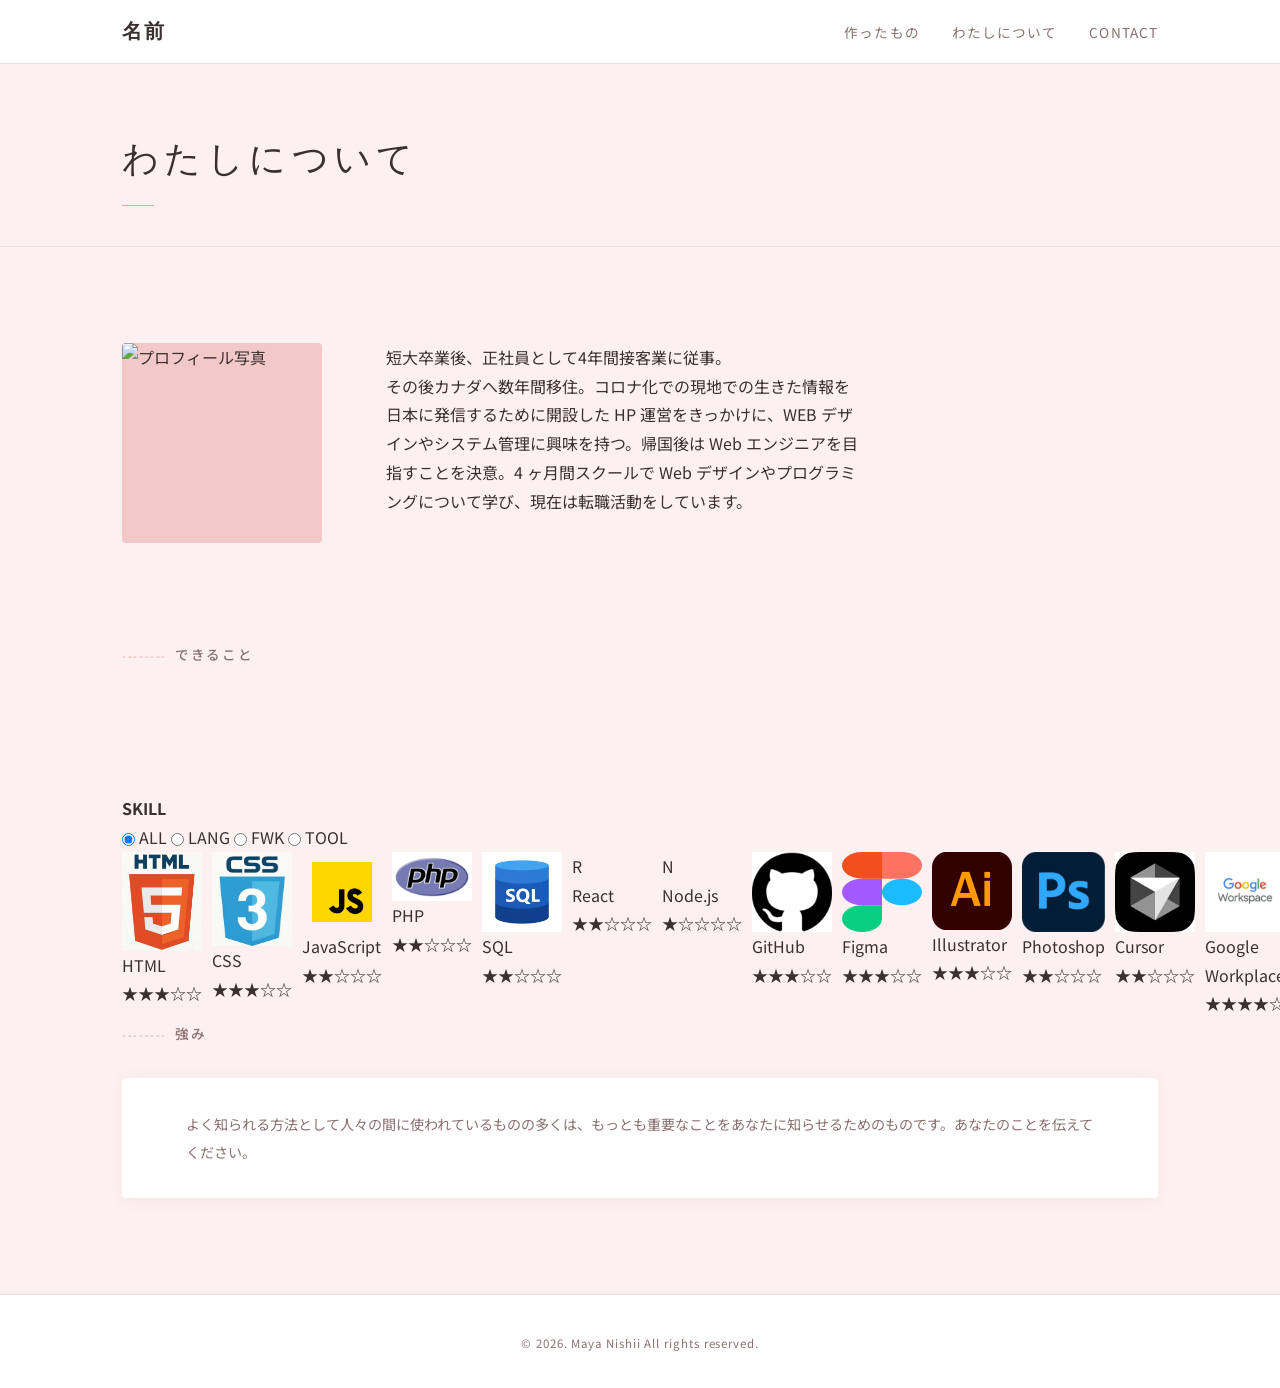
==== about.html @ 7000f5f6 "fix" ====
<!DOCTYPE html>
<html lang="ja">

<head>
  <meta charset="UTF-8" />
  <meta name="viewport" content="width=device-width, initial-scale=1.0" />
  <meta name="description" content="Maya Nishiiについて">
  <link rel="icon" href="images/favicon.ico">
  <title>Portfolio</title>
  <link rel="stylesheet" href="css/reset.css">
  <link rel="stylesheet" href="css/style.css" />
  <link rel="preconnect" href="https://fonts.googleapis.com" />
  <link rel="preconnect" href="https://fonts.gstatic.com" crossorigin />
  <link
    href="https://fonts.googleapis.com/css2?family=Cormorant+Garamond:wght@300;400;600&family=Noto+Sans+JP:wght@300;400;500&display=swap"
    rel="stylesheet" />
</head>

<body>

  <!-- ========================================
       HEADER / NAVIGATION
  ======================================== -->
  <header class="site_header">
    <div class="header_inner">
      <h2 class="site_name"><a href="index.html">名前</a></h2>
      <nav class="global_nav" aria-label="グローバルナビゲーション">
        <ul class="nav_list">
          <li class="nav_item"><a class="nav_link" href="works.html">作ったもの</a></li>
          <li class="nav_item"><a class="nav_link" href="about.html">わたしについて</a></li>
          <li class="nav_item"><a class="nav_link" href="#contact">CONTACT</a></li>
        </ul>
      </nav>
    </div>
  </header>

  <main>

    <!-- ========================================
         ページヘッダー
    ======================================== -->
    <div class="page_hero">
      <div class="section_inner">
        <h1 class="page_hero_heading">わたしについて</h1>
      </div>
    </div>

    <!-- ========================================
         ABOUT SECTION
    ======================================== -->
    <section class="about_section" aria-label="プロフィール">
      <div class="section_inner">

        <!-- プロフィール -->
        <div class="about_profile">
          <figure class="about_figure">
            <img class="about_image" src="images/profile.jpg" alt="プロフィール写真" />
          </figure>
          <div class="about_profile_text">
            <p class="about_description">
            <p>
              短大卒業後、正社員として4年間接客業に従事。<br>
              その後カナダへ数年間移住。コロナ化での現地での生きた情報を<br>
              日本に発信するために開設した HP 運営をきっかけに、WEB デザ<br>
              インやシステム管理に興味を持つ。帰国後は Web エンジニアを目<br>
              指すことを決意。4 ヶ月間スクールで Web デザインやプログラミ<br>
              ングについて学び、現在は転職活動をしています。
            </p>
            </p>
          </div>
        </div>

        <!-- できること -->
        <div class="about_skills" aria-labelledby="skills_heading">
          <h2 class="about_sub_heading" id="skills_heading">できること</h2>
        </div>

        <section class="skills" aria-label="Skills">
          <h2 class="skills__title">SKILL</h2>

          <div class="skills-tabs">
            <input class="skills-tabs__radio" type="radio" name="skills-tab" id="skills-all" checked>
            <label class="skills-tabs__tab" for="skills-all">ALL</label>

            <input class="skills-tabs__radio" type="radio" name="skills-tab" id="skills-lang">
            <label class="skills-tabs__tab" for="skills-lang">LANG</label>

            <input class="skills-tabs__radio" type="radio" name="skills-tab" id="skills-fwk">
            <label class="skills-tabs__tab" for="skills-fwk">FWK</label>

            <input class="skills-tabs__radio" type="radio" name="skills-tab" id="skills-tool">
            <label class="skills-tabs__tab" for="skills-tool">TOOL</label>

            <div class="skills-tabs__panels">
              <div class="skills-panel skills-panel--all">
                <div class="skills-grid">
                  <article class="skill-card" data-level="3" data-cat="lang">
                    <div class="skill-card__icon"><img src="images/html-icon.svg" alt="HTML"></div>
                    <div class="skill-card__name">HTML</div>
                    <div class="skill-card__stars" aria-label="3 out of 5">★★★☆☆</div>
                  </article>

                  <article class="skill-card" data-level="3" data-cat="lang">
                    <div class="skill-card__icon"><img src="images/css3%201.svg" alt="CSS"></div>
                    <div class="skill-card__name">CSS</div>
                    <div class="skill-card__stars" aria-label="3 out of 5">★★★☆☆</div>
                  </article>
                  <article class="skill-card" data-level="2" data-cat="lang">
                    <div class="skill-card__icon"><img src="images/javascript-icon%201.svg" alt="JavaScript"></div>
                    <div class="skill-card__name">JavaScript</div>
                    <div class="skill-card__stars" aria-label="2 out of 5">★★☆☆☆</div>
                  </article>

                  <article class="skill-card" data-level="2" data-cat="lang">
                    <div class="skill-card__icon"><img src="images/php-icon%201.svg" alt="PHP"></div>
                    <div class="skill-card__name">PHP</div>
                    <div class="skill-card__stars" aria-label="2 out of 5">★★☆☆☆</div>
                  </article>
                  <article class="skill-card" data-level="2" data-cat="lang">
                    <div class="skill-card__icon"><img src="images/sql-icon%201.svg" alt="SQL"></div>
                    <div class="skill-card__name">SQL</div>
                    <div class="skill-card__stars" aria-label="2 out of 5">★★☆☆☆</div>
                  </article>

                  <article class="skill-card" data-level="2" data-cat="fwk">
                    <div class="skill-card__icon" aria-hidden="true">R</div>
                    <div class="skill-card__name">React</div>
                    <div class="skill-card__stars" aria-label="2 out of 5">★★☆☆☆</div>
                  </article>
                  <article class="skill-card" data-level="1" data-cat="fwk">
                    <div class="skill-card__icon" aria-hidden="true">N</div>
                    <div class="skill-card__name">Node.js</div>
                    <div class="skill-card__stars" aria-label="1 out of 5">★☆☆☆☆</div>
                  </article>

                  <article class="skill-card" data-level="3" data-cat="tool">
                    <div class="skill-card__icon"><img src="images/github-icon%201.svg" alt="Git / GitHub"></div>
                    <div class="skill-card__name">GitHub</div>
                    <div class="skill-card__stars" aria-label="3 out of 5">★★★☆☆</div>
                  </article>
                  <article class="skill-card" data-level="3" data-cat="tool">
                    <div class="skill-card__icon"><img src="images/Figma-logo%201.svg" alt="Figma"></div>
                    <div class="skill-card__name">Figma</div>
                    <div class="skill-card__stars" aria-label="3 out of 5">★★★☆☆</div>
                  </article>
                  <article class="skill-card" data-level="3" data-cat="tool">
                    <div class="skill-card__icon"><img src="images/illustrator-icon%201.svg" alt="Illustrator"></div>
                    <div class="skill-card__name">Illustrator</div>
                    <div class="skill-card__stars" aria-label="3 out of 5">★★★☆☆</div>
                  </article>
                  <article class="skill-card" data-level="2" data-cat="tool">
                    <div class="skill-card__icon"><img src="images/photoshop-icon%201.svg" alt="Photoshop"></div>
                    <div class="skill-card__name">Photoshop</div>
                    <div class="skill-card__stars" aria-label="2 out of 5">★★☆☆☆</div>
                  </article>
                  <article class="skill-card" data-level="2" data-cat="tool">
                    <div class="skill-card__icon"><img src="images/cursor-icon%201.svg" alt="Cursor"></div>
                    <div class="skill-card__name">Cursor</div>
                    <div class="skill-card__stars" aria-label="2 out of 5">★★☆☆☆</div>
                  </article>
                  <article class="skill-card" data-level="2" data-cat="tool">
                    <div class="skill-card__icon"><img src="images/googleoffice-icon%201.svg" alt="Google Workplace">
                    </div>
                    <div class="skill-card__name">Google Workplace</div>
                    <div class="skill-card__stars" aria-label="2 out of 5">★★★★☆</div>
                  </article>
                  <article class="skill-card" data-level="2" data-cat="tool">
                    <div class="skill-card__icon"><img src="images/wps-icon%201.svg" alt="WPS"></div>
                    <div class="skill-card__name">WPS</div>
                    <div class="skill-card__stars" aria-label="2 out of 5">★★★★☆</div>
                  </article>
                </div>
              </div>
            </div>
          </div>
        </section>

        <!-- 強み -->
        <div class="about_strength" aria-labelledby="strength_heading">
          <h2 class="about_sub_heading" id="strength_heading">強み</h2>
          <div class="strength_card">
            <p class="strength_text">よく知られる方法として人々の間に使われているものの多くは、もっとも重要なことをあなたに知らせるためのものです。あなたのことを伝えてください。</p>
          </div>
        </div>

      </div>
    </section>

  </main>

  <!-- ========================================
       FOOTER
  ======================================== -->
  <footer class="site_footer">
    <div class="footer_inner">
      <small class="footer_copy">&copy; 2026. Maya Nishii All rights reserved.</small>
    </div>
  </footer>

  <script src="script.js"></script>
</body>

</html>
---- css/style.css ----
/* ============================================================
   CSS カスタムプロパティ（変数）
   ============================================================ */
:root {
  /* カラー */
  --color_primary: #e8a4a4;
  /* メインピンク */
  --color_primary_light: #f2c8c8;
  /* 薄ピンク */
  --color_primary_pale: #fdf0f0;
  /* 極薄ピンク（背景） */
  --color_text: #3a3030;
  /* メインテキスト */
  --color_text_sub: #8a7070;
  /* サブテキスト */
  --color_bg: #fafafa;
  /* ページ背景 */
  --color_surface: #ffffff;
  /* カード背景 */
  --color_border: #e8dede;
  /* ボーダー */
  --color_heading_line: #c88a8a;
  /* 見出し装飾線 */

  /* タイポグラフィ */
  --font_display: 'Cormorant Garamond', serif;
  --font_body: 'Noto Sans JP', sans-serif;

  /* スペーシング */
  --space_xs: 0.5rem;
  --space_sm: 1rem;
  --space_md: 2rem;
  --space_lg: 4rem;
  --space_xl: 6rem;

  /* レイアウト */
  --container_width: 1100px;
  --header_height: 64px;

  /* トランジション */
  --transition_base: 0.3s ease;
}


/* ============================================================
   リセット & ベーススタイル
   ============================================================ */
*,
*::before,
*::after {
  box-sizing: border-box;
  margin: 0;
  padding: 0;
}

html {
  scroll-behavior: smooth;
  font-size: 16px;
}

body {
  font-family: var(--font_body);
  color: var(--color_text);
  background-color: var(--color_bg);
  line-height: 1.8;
}

img {
  display: block;
  max-width: 100%;
  height: auto;
}

ul,
ol {
  list-style: none;
}

a {
  color: inherit;
  text-decoration: none;
}

figure {
  margin: 0;
}


/* ============================================================
   共通ユーティリティ
   ============================================================ */
.section_inner {
  max-width: var(--container_width);
  margin: 0 auto;
  padding: 0 var(--space_md);
}

.section_header {
  margin-bottom: var(--space_lg);
}

.section_heading {
  display: inline-block;
  font-family: var(--font_display);
  font-size: clamp(1.25rem, 3vw, 1.75rem);
  font-weight: 400;
  letter-spacing: 0.12em;
  color: var(--color_text);
  position: relative;
  padding-bottom: var(--space_xs);
}

.section_heading::before {
  content: '--------';
  display: block;
  font-family: var(--font_body);
  font-size: 0.7rem;
  letter-spacing: 0.05em;
  color: var(--color_primary);
  margin-bottom: 0.25rem;
}

.section_heading::after {
  content: '';
  display: block;
  width: 100%;
  height: 1px;
  background: var(--color_heading_line);
  margin-top: 0.5rem;
}


/* ============================================================
   ヘッダー / ナビゲーション
   ============================================================ */
.site_header {
  position: sticky;
  top: 0;
  z-index: 100;
  background: rgba(255, 255, 255, 0.92);
  backdrop-filter: blur(8px);
  border-bottom: 1px solid var(--color_border);
  height: var(--header_height);
}

.header_inner {
  max-width: var(--container_width);
  margin: 0 auto;
  padding: 0 var(--space_md);
  height: 100%;
  display: flex;
  align-items: center;
  justify-content: space-between;
}

.site_name {
  font-family: var(--font_display);
  font-size: 1.25rem;
  font-weight: 600;
  letter-spacing: 0.08em;
  color: var(--color_text);
}

.global_nav {
  display: flex;
  align-items: center;
}

.nav_list {
  display: flex;
  gap: var(--space_md);
}

.nav_link {
  font-size: 0.85rem;
  letter-spacing: 0.08em;
  color: var(--color_text_sub);
  transition: color var(--transition_base);
  position: relative;
}

.nav_link::after {
  content: '';
  position: absolute;
  bottom: -2px;
  left: 0;
  width: 0;
  height: 1px;
  background: var(--color_primary);
  transition: width var(--transition_base);
}

.nav_link:hover {
  color: var(--color_primary);
}

.nav_link:hover::after {
  width: 100%;
}

/* ハンバーガーボタン（SP用） */
.nav_toggle {
  display: none;
  flex-direction: column;
  gap: 5px;
  background: none;
  border: none;
  cursor: pointer;
  padding: 4px;
}

.nav_toggle_bar {
  display: block;
  width: 24px;
  height: 1.5px;
  background: var(--color_text);
  transition: transform var(--transition_base), opacity var(--transition_base);
}


/* ============================================================
   ヒーローセクション
   ============================================================ */
.hero_section {
  position: relative;
  background: var(--color_primary_pale);
  min-height: 480px;
  display: flex;
  flex-direction: column;
  align-items: center;
  justify-content: center;
  overflow: hidden;
}

.hero_inner {
  position: relative;
  width: 100%;
  max-width: var(--container_width);
  margin: 0 auto;
  padding: 0 var(--space_md);
}

.hero_figure {
  width: 100%;
  height: 480px;
  overflow: hidden;
  border-radius: 2px;
}

.hero_image {
  width: 100%;
  height: 100%;
  object-fit: cover;
  object-position: center;
  background: var(--color_primary_light);
  /* 画像がない場合のプレースホルダー */
  min-height: 100%;
}

.hero_catch {
  position: absolute;
  inset: 0;
  display: flex;
  align-items: center;
  justify-content: center;
  background: linear-gradient(160deg,
      rgba(232, 164, 164, 0.18) 0%,
      rgba(255, 255, 255, 0.06) 100%);
}

.hero_catch_text {
  font-family: var(--font_display);
  font-size: clamp(1.5rem, 5vw, 3rem);
  font-weight: 300;
  letter-spacing: 0.2em;
  color: #fff;
  text-shadow: 0 2px 24px rgba(58, 48, 48, 0.18);
}

.hero_scroll_indicator {
  position: absolute;
  bottom: var(--space_md);
  right: var(--space_md);
}

.scroll_dot {
  display: block;
  width: 10px;
  height: 10px;
  border-radius: 50%;
  background: var(--color_surface);
  box-shadow: 0 0 0 3px rgba(255, 255, 255, 0.4);
  animation: scroll_pulse 2s ease-in-out infinite;
}

@keyframes scroll_pulse {

  0%,
  100% {
    opacity: 1;
    transform: scale(1);
  }

  50% {
    opacity: 0.4;
    transform: scale(0.7);
  }
}


/* ============================================================
   実績（作ったもの）セクション
   ============================================================ */
.works_section {
  padding: var(--space_xl) 0;
  background: var(--color_bg);
}

/* カテゴリ区切り */
.works_category {
  margin-bottom: var(--space_xl);
}

.works_category:last-child {
  margin-bottom: 0;
}

.works_category_heading {
  font-family: var(--font_body);
  font-size: 0.85rem;
  font-weight: 500;
  letter-spacing: 0.12em;
  color: var(--color_text_sub);
  margin-bottom: var(--space_md);
  padding-left: 0.75rem;
  border-left: 2px solid var(--color_primary);
}

/* グリッドレイアウト */
.works_grid {
  display: grid;
  grid-template-columns: repeat(2, 1fr);
  gap: var(--space_md);
}

/* カード */
.works_card {
  display: flex;
  flex-direction: column;
  background: var(--color_surface);
  border-radius: 4px;
  overflow: hidden;
  transition: transform var(--transition_base), box-shadow var(--transition_base);
}

.works_card:hover {
  transform: translateY(-4px);
  box-shadow: 0 12px 32px rgba(180, 120, 120, 0.12);
}

.works_figure {
  width: 100%;
  aspect-ratio: 4 / 3;
  overflow: hidden;
  background: var(--color_primary_light);
}

.works_image {
  width: 100%;
  height: 100%;
  object-fit: cover;
  transition: transform 0.5s ease;
}

.works_card:hover .works_image {
  transform: scale(1.04);
}

.works_card_body {
  padding: var(--space_sm);
}

.works_card_text {
  font-size: 0.78rem;
  line-height: 1.65;
  color: var(--color_text_sub);
}

/* もっと見るリンク */
.works_more {
  margin-top: var(--space_md);
  text-align: right;
}

.works_more_link {
  display: inline-flex;
  align-items: center;
  gap: 0.4rem;
  font-size: 0.82rem;
  letter-spacing: 0.1em;
  color: var(--color_text_sub);
  transition: color var(--transition_base);
}

.works_more_link::before {
  content: '--------';
  font-size: 0.65rem;
  color: var(--color_primary);
}

.works_more_link:hover {
  color: var(--color_primary);
}


/* ============================================================
   わたしについてセクション
   ============================================================ */
.about_section {
  padding: var(--space_xl) 0;
  background: var(--color_primary_pale);
}

/* プロフィール */
.about_profile {
  display: grid;
  grid-template-columns: 200px 1fr;
  gap: var(--space_lg);
  align-items: start;
  margin-bottom: var(--space_xl);
}

.about_figure {
  width: 100%;
  aspect-ratio: 1;
  overflow: hidden;
  border-radius: 4px;
  background: var(--color_primary_light);
}

.about_image {
  width: 100%;
  height: 100%;
  object-fit: cover;
}

.about_description {
  font-size: 0.9rem;
  line-height: 1.9;
  color: var(--color_text_sub);
}

/* サブ見出し */
.about_sub_heading {
  display: inline-block;
  font-family: var(--font_body);
  font-size: 0.85rem;
  font-weight: 500;
  letter-spacing: 0.12em;
  color: var(--color_text_sub);
  margin-bottom: var(--space_md);
  position: relative;
}

.about_sub_heading::before {
  content: '--------';
  font-size: 0.65rem;
  color: var(--color_primary);
  margin-right: 0.5rem;
}

/* スキル */
.about_skills {
  margin-bottom: var(--space_xl);
}

.skills-grid {
  display: flex;
  gap: 10px;
}

.skills_image {
  max-width: 480px;
  height: auto;
  border-radius: 4px;
}

.skills_caption {
  font-size: 0.72rem;
  color: var(--color_text_sub);
  margin-top: var(--space_xs);
}

/* 強み */
.about_strength {
  margin-bottom: 0;
}

.strength_card {
  background: var(--color_surface);
  border-radius: 4px;
  padding: var(--space_md) var(--space_lg);
  box-shadow: 0 2px 16px rgba(180, 120, 120, 0.07);
}

.strength_text {
  font-size: 0.88rem;
  line-height: 2;
  color: var(--color_text_sub);
}


/* ============================================================
   コンタクトセクション
   ============================================================ */
.contact_section {
  padding: var(--space_xl) 0;
  background: var(--color_bg);
}

.contact_heading_text {
  font-family: var(--font_display);
  letter-spacing: 0.25em;
}

.contact_body {
  max-width: 640px;
}

.contact_lead {
  font-size: 0.9rem;
  color: var(--color_text_sub);
  margin-bottom: var(--space_lg);
}

/* フォーム */
.contact_form {
  display: flex;
  flex-direction: column;
  gap: var(--space_md);
}

.form_group {
  display: flex;
  flex-direction: column;
  gap: var(--space_xs);
}

.form_label {
  font-size: 0.82rem;
  letter-spacing: 0.06em;
  color: var(--color_text);
}

.form_required {
  color: var(--color_primary);
  margin-left: 0.25rem;
}

.form_input,
.form_textarea {
  width: 100%;
  padding: 0.7rem 0.9rem;
  border: 1px solid var(--color_border);
  border-radius: 3px;
  font-family: var(--font_body);
  font-size: 0.88rem;
  color: var(--color_text);
  background: var(--color_surface);
  transition: border-color var(--transition_base), box-shadow var(--transition_base);
  outline: none;
}

.form_input:focus,
.form_textarea:focus {
  border-color: var(--color_primary);
  box-shadow: 0 0 0 3px rgba(232, 164, 164, 0.15);
}

.form_input::placeholder,
.form_textarea::placeholder {
  color: var(--color_border);
}

.form_textarea {
  resize: vertical;
}

.form_submit {
  margin-top: var(--space_xs);
}

.form_button {
  display: inline-block;
  padding: 0.75rem 2.5rem;
  font-family: var(--font_body);
  font-size: 0.85rem;
  letter-spacing: 0.15em;
  color: var(--color_surface);
  background: var(--color_primary);
  border: none;
  border-radius: 2px;
  cursor: pointer;
  transition: background var(--transition_base), transform var(--transition_base);
}

.form_button:hover {
  background: var(--color_heading_line);
  transform: translateY(-1px);
}


/* ============================================================
   フッター
   ============================================================ */
.site_footer {
  padding: var(--space_md) 0;
  border-top: 1px solid var(--color_border);
  background: var(--color_surface);
}

.footer_inner {
  max-width: var(--container_width);
  margin: 0 auto;
  padding: 0 var(--space_md);
  text-align: center;
}

.footer_copy {
  font-size: 0.72rem;
  letter-spacing: 0.08em;
  color: var(--color_text_sub);
}


/* ============================================================
   ページヘッダー（works.html / about.html 共通）
   ============================================================ */
.page_hero {
  padding: var(--space_lg) 0 var(--space_md);
  background: var(--color_primary_pale);
  border-bottom: 1px solid var(--color_border);
}

.page_hero_heading {
  font-family: var(--font_display);
  font-size: clamp(1.5rem, 4vw, 2.25rem);
  font-weight: 400;
  letter-spacing: 0.15em;
  color: var(--color_text);
  position: relative;
  padding-bottom: var(--space_xs);
}

.page_hero_heading::after {
  content: '';
  display: block;
  width: 2rem;
  height: 1px;
  background: var(--color_primary);
  margin-top: 0.75rem;
}


/* ============================================================
   ナビゲーション：アクティブリンク
   ============================================================ */
.nav_link.is_active {
  color: var(--color_primary);
}

.nav_link.is_active::after {
  width: 100%;
}


/* ============================================================
   works.html 用：3カラムグリッド拡張
   ============================================================ */
.works_grid--wide {
  grid-template-columns: repeat(3, 1fr);
}


/* ============================================================
   レスポンシブ：タブレット（768px以下）
   ============================================================ */
@media (max-width: 768px) {

  /* ナビゲーション */
  .nav_toggle {
    display: flex;
  }

  .nav_list {
    display: none;
    position: absolute;
    top: var(--header_height);
    right: 0;
    background: rgba(255, 255, 255, 0.97);
    flex-direction: column;
    gap: 0;
    min-width: 200px;
    border: 1px solid var(--color_border);
    border-top: none;
    box-shadow: 0 8px 24px rgba(0, 0, 0, 0.08);
  }

  .nav_list.is_open {
    display: flex;
  }

  .nav_link {
    display: block;
    padding: 1rem 1.5rem;
    border-bottom: 1px solid var(--color_border);
    font-size: 0.9rem;
  }

  /* ヒーロー */
  .hero_figure {
    height: 280px;
  }

  /* 作ったもの グリッド */
  .works_grid,
  .works_grid--wide {
    grid-template-columns: 1fr;
    gap: var(--space_sm);
  }

  /* プロフィール */
  .about_profile {
    grid-template-columns: 1fr;
    gap: var(--space_md);
  }

  .about_figure {
    width: 140px;
  }
}


/* ============================================================
   レスポンシブ：スマートフォン（480px以下）
   ============================================================ */
@media (max-width: 480px) {

  /* ヒーロー */
  .hero_figure {
    height: 220px;
  }

  /* セクション余白 */
  .works_section,
  .about_section,
  .contact_section {
    padding: var(--space_lg) 0;
  }

  /* コンタクト */
  .form_button {
    width: 100%;
    text-align: center;
  }

  /* スキル画像 */
  .skills_image {
    max-width: 100%;
  }
}
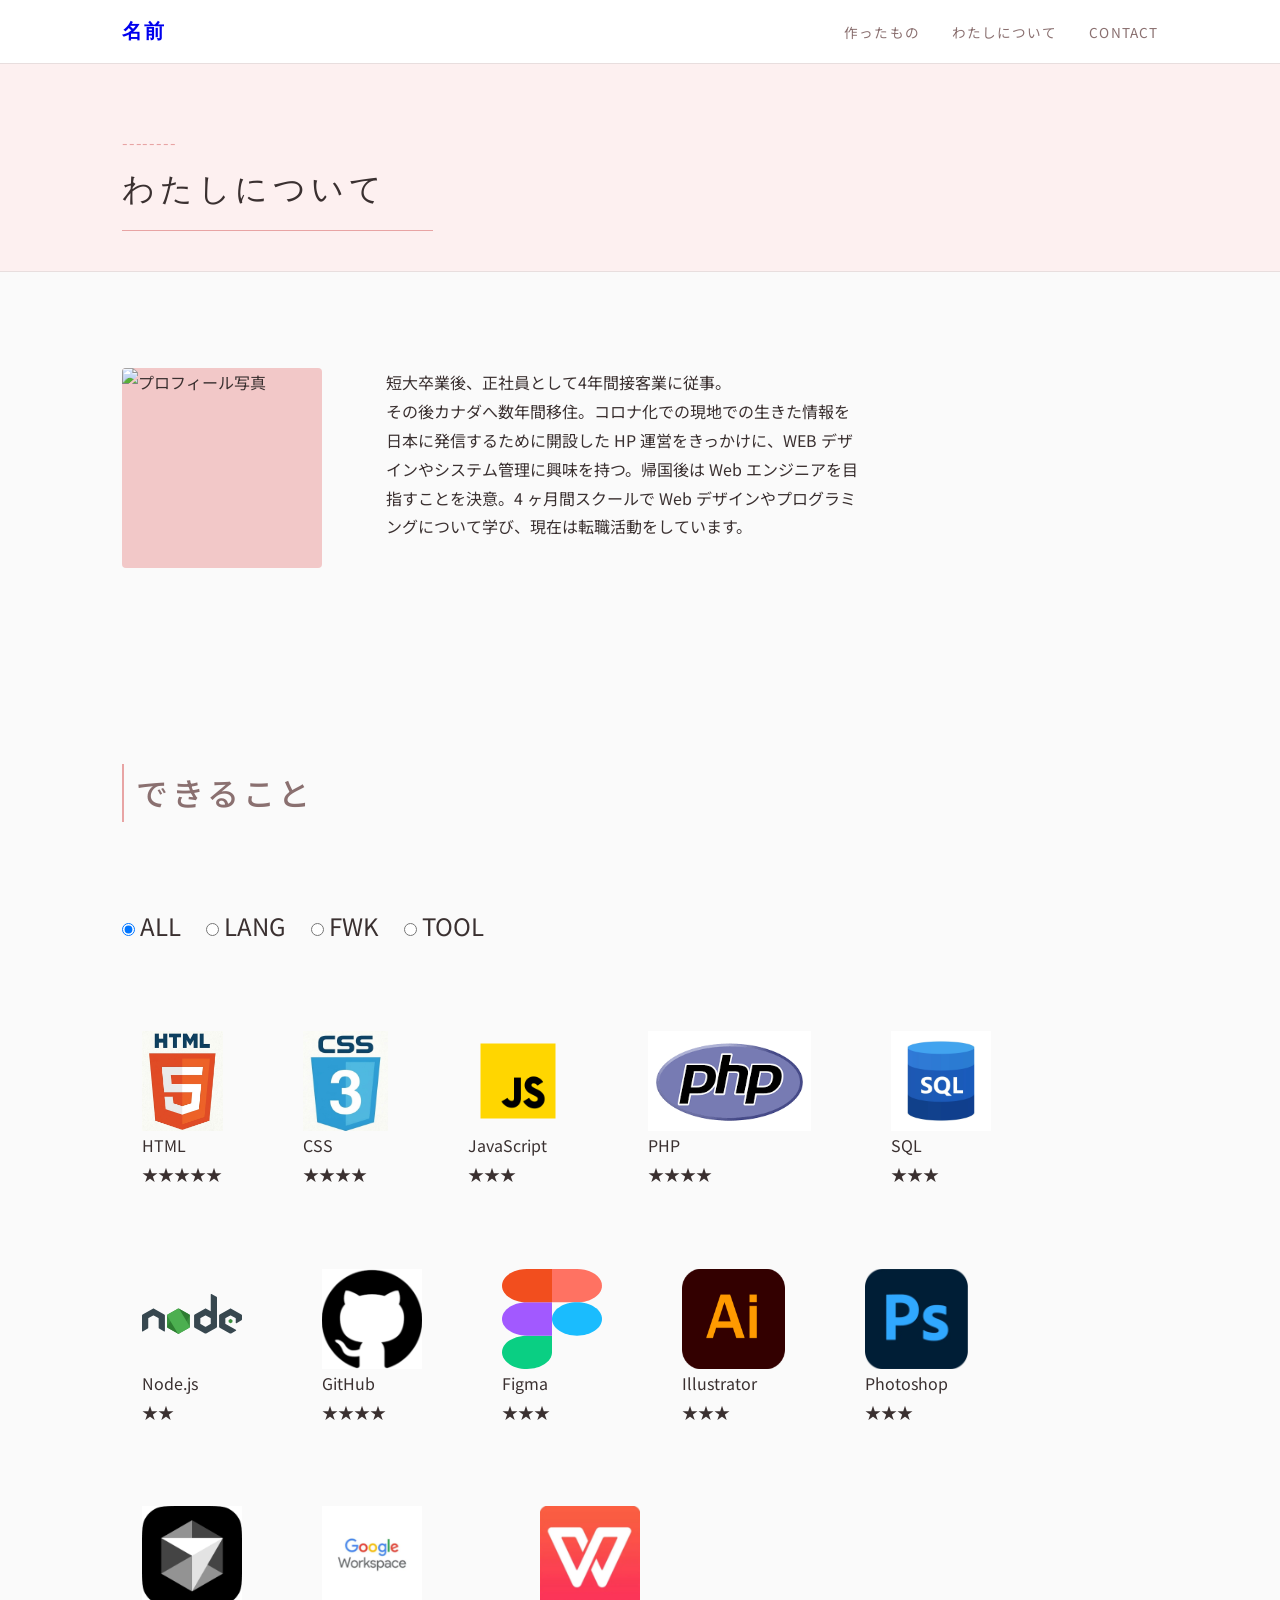
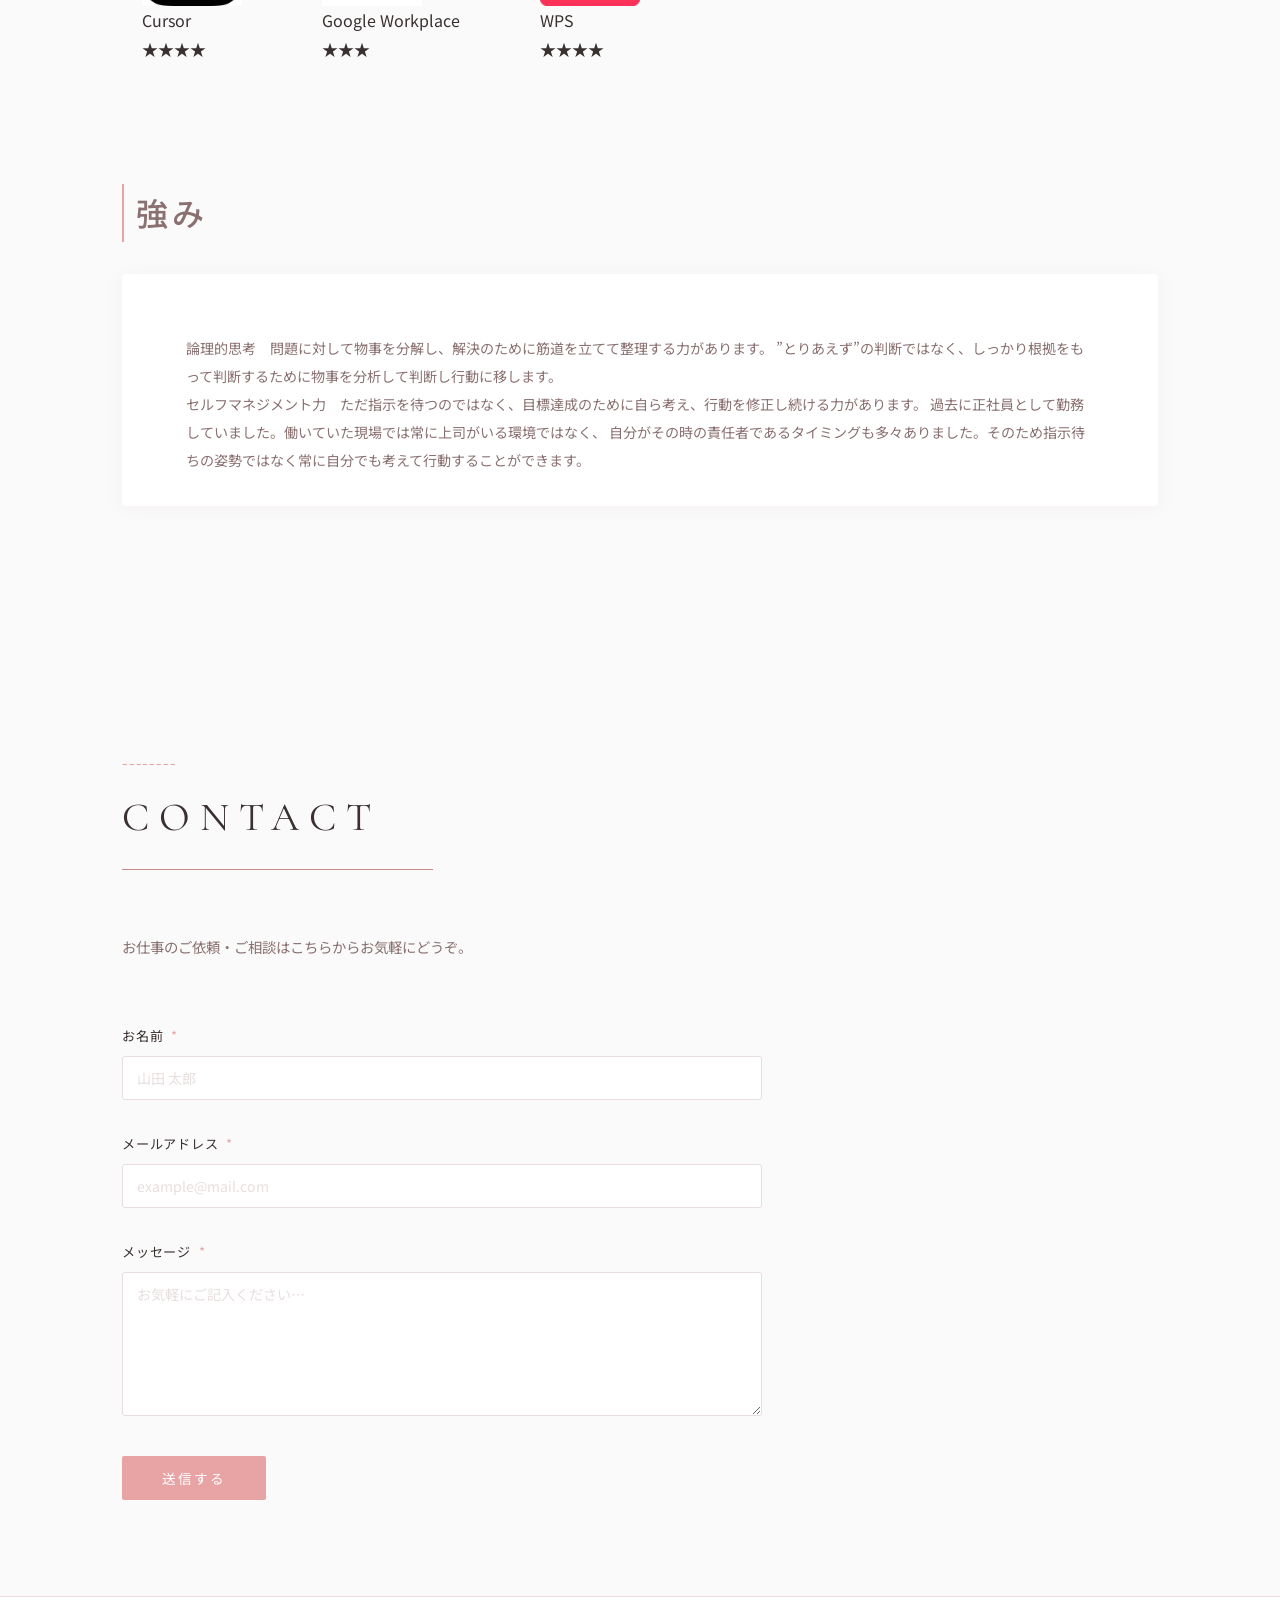
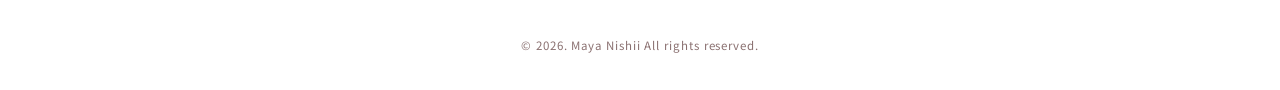
==== commit 0d5c4529: "fix" ====
--- a/about.html
+++ b/about.html
@@ -76,8 +76,6 @@
         </div>
 
         <section class="skills" aria-label="Skills">
-          <h2 class="skills__title">SKILL</h2>
-
           <div class="skills-tabs">
             <input class="skills-tabs__radio" type="radio" name="skills-tab" id="skills-all" checked>
             <label class="skills-tabs__tab" for="skills-all">ALL</label>
@@ -90,101 +88,156 @@
 
             <input class="skills-tabs__radio" type="radio" name="skills-tab" id="skills-tool">
             <label class="skills-tabs__tab" for="skills-tool">TOOL</label>
-
-            <div class="skills-tabs__panels">
+          </div>
+
+
+          <div class="skills-tabs__panels">
               <div class="skills-panel skills-panel--all">
                 <div class="skills-grid">
                   <article class="skill-card" data-level="3" data-cat="lang">
                     <div class="skill-card__icon"><img src="images/html-icon.svg" alt="HTML"></div>
                     <div class="skill-card__name">HTML</div>
-                    <div class="skill-card__stars" aria-label="3 out of 5">★★★☆☆</div>
+                    <div class="skill-card__stars">★★★★★</div>
                   </article>
 
                   <article class="skill-card" data-level="3" data-cat="lang">
                     <div class="skill-card__icon"><img src="images/css3%201.svg" alt="CSS"></div>
                     <div class="skill-card__name">CSS</div>
-                    <div class="skill-card__stars" aria-label="3 out of 5">★★★☆☆</div>
+                    <div class="skill-card__stars">★★★★</div>
                   </article>
                   <article class="skill-card" data-level="2" data-cat="lang">
                     <div class="skill-card__icon"><img src="images/javascript-icon%201.svg" alt="JavaScript"></div>
                     <div class="skill-card__name">JavaScript</div>
-                    <div class="skill-card__stars" aria-label="2 out of 5">★★☆☆☆</div>
+                    <div class="skill-card__stars">★★★</div>
                   </article>
 
                   <article class="skill-card" data-level="2" data-cat="lang">
                     <div class="skill-card__icon"><img src="images/php-icon%201.svg" alt="PHP"></div>
                     <div class="skill-card__name">PHP</div>
-                    <div class="skill-card__stars" aria-label="2 out of 5">★★☆☆☆</div>
+                    <div class="skill-card__stars">★★★★</div>
                   </article>
                   <article class="skill-card" data-level="2" data-cat="lang">
                     <div class="skill-card__icon"><img src="images/sql-icon%201.svg" alt="SQL"></div>
                     <div class="skill-card__name">SQL</div>
-                    <div class="skill-card__stars" aria-label="2 out of 5">★★☆☆☆</div>
-                  </article>
-
-                  <article class="skill-card" data-level="2" data-cat="fwk">
-                    <div class="skill-card__icon" aria-hidden="true">R</div>
-                    <div class="skill-card__name">React</div>
-                    <div class="skill-card__stars" aria-label="2 out of 5">★★☆☆☆</div>
-                  </article>
+                    <div class="skill-card__stars">★★★</div>
+                  </article>
+
                   <article class="skill-card" data-level="1" data-cat="fwk">
-                    <div class="skill-card__icon" aria-hidden="true">N</div>
+                    <div class="skill-card__icon"><img src="images/nodejs.svg" alt="Node.js"></div>
                     <div class="skill-card__name">Node.js</div>
-                    <div class="skill-card__stars" aria-label="1 out of 5">★☆☆☆☆</div>
+                    <div class="skill-card__stars">★★</div>
                   </article>
 
                   <article class="skill-card" data-level="3" data-cat="tool">
                     <div class="skill-card__icon"><img src="images/github-icon%201.svg" alt="Git / GitHub"></div>
                     <div class="skill-card__name">GitHub</div>
-                    <div class="skill-card__stars" aria-label="3 out of 5">★★★☆☆</div>
+                    <div class="skill-card__stars">★★★★</div>
                   </article>
                   <article class="skill-card" data-level="3" data-cat="tool">
                     <div class="skill-card__icon"><img src="images/Figma-logo%201.svg" alt="Figma"></div>
                     <div class="skill-card__name">Figma</div>
-                    <div class="skill-card__stars" aria-label="3 out of 5">★★★☆☆</div>
+                    <div class="skill-card__stars">★★★</div>
                   </article>
                   <article class="skill-card" data-level="3" data-cat="tool">
                     <div class="skill-card__icon"><img src="images/illustrator-icon%201.svg" alt="Illustrator"></div>
                     <div class="skill-card__name">Illustrator</div>
-                    <div class="skill-card__stars" aria-label="3 out of 5">★★★☆☆</div>
+                    <div class="skill-card__stars">★★★</div>
                   </article>
                   <article class="skill-card" data-level="2" data-cat="tool">
                     <div class="skill-card__icon"><img src="images/photoshop-icon%201.svg" alt="Photoshop"></div>
                     <div class="skill-card__name">Photoshop</div>
-                    <div class="skill-card__stars" aria-label="2 out of 5">★★☆☆☆</div>
+                    <div class="skill-card__stars">★★★</div>
                   </article>
                   <article class="skill-card" data-level="2" data-cat="tool">
                     <div class="skill-card__icon"><img src="images/cursor-icon%201.svg" alt="Cursor"></div>
                     <div class="skill-card__name">Cursor</div>
-                    <div class="skill-card__stars" aria-label="2 out of 5">★★☆☆☆</div>
+                    <div class="skill-card__stars">★★★★</div>
                   </article>
                   <article class="skill-card" data-level="2" data-cat="tool">
                     <div class="skill-card__icon"><img src="images/googleoffice-icon%201.svg" alt="Google Workplace">
                     </div>
                     <div class="skill-card__name">Google Workplace</div>
-                    <div class="skill-card__stars" aria-label="2 out of 5">★★★★☆</div>
+                    <div class="skill-card__stars">★★★</div>
                   </article>
                   <article class="skill-card" data-level="2" data-cat="tool">
                     <div class="skill-card__icon"><img src="images/wps-icon%201.svg" alt="WPS"></div>
                     <div class="skill-card__name">WPS</div>
-                    <div class="skill-card__stars" aria-label="2 out of 5">★★★★☆</div>
+                    <div class="skill-card__stars">★★★★</div>
                   </article>
                 </div>
               </div>
             </div>
-          </div>
         </section>
 
         <!-- 強み -->
         <div class="about_strength" aria-labelledby="strength_heading">
           <h2 class="about_sub_heading" id="strength_heading">強み</h2>
           <div class="strength_card">
-            <p class="strength_text">よく知られる方法として人々の間に使われているものの多くは、もっとも重要なことをあなたに知らせるためのものです。あなたのことを伝えてください。</p>
-          </div>
+            <ul class="strength_text">
+              <li>
+                <br>論理的思考　問題に対して物事を分解し、解決のために筋道を立てて整理する力があります。
+                ”とりあえず”の判断ではなく、しっかり根拠をもって判断するために物事を分析して判断し行動に移します。<br>
+              </li>
+              <li>
+                セルフマネジメント力　ただ指示を待つのではなく、目標達成のために自ら考え、行動を修正し続ける力があります。
+                過去に正社員として勤務していました。働いていた現場では常に上司がいる環境ではなく、
+                自分がその時の責任者であるタイミングも多々ありました。そのため指示待ちの姿勢ではなく常に自分でも考えて行動することができます。</div>
         </div>
 
       </div>
     </section>
+
+
+    
+    <!-- ========================================
+         CONTACT SECTION
+    ======================================== -->
+    <section class="contact_section" id="contact" aria-labelledby="contact_heading">
+      <div class="section_inner">
+        <section class="section_header">
+          <h2 class="section_heading contact_heading_text" id="contact_heading">CONTACT</h2>
+        </section>
+        <div class="contact_body">
+          <p class="contact_lead">お仕事のご依頼・ご相談はこちらからお気軽にどうぞ。</p>
+
+          <form id="g-form" class="contact_form"
+            action="https://docs.google.com/forms/d/e/1FAIpQLScDXwPFyIaxGAS4emq_WGZdihEaA-7MEzaaNlccdq9YaucscA/formResponse"
+            method="post" target="hidden_iframe">
+
+            <div class="form_group">
+              <label class="form_label" for="contact_name">お名前 <span class="form_required"
+                  aria-label="必須">*</span></label>
+              <input class="form_input" type="text" id="contact_name" name="entry.1020937472" required
+                placeholder="山田 太郎" />
+            </div>
+
+            <div class="form_group">
+              <label class="form_label" for="contact_email">メールアドレス <span class="form_required"
+                  aria-label="必須">*</span></label>
+              <input class="form_input" type="email" id="contact_email" name="entry.664999081" required
+                placeholder="example@mail.com" />
+            </div>
+
+            <div class="form_group">
+              <label class="form_label" for="contact_message">メッセージ <span class="form_required"
+                  aria-label="必須">*</span></label>
+              <textarea class="form_textarea" id="contact_message" name="entry.1720009579" rows="6" required
+                placeholder="お気軽にご記入ください…"></textarea>
+            </div>
+
+            <div class="form_submit">
+              <button class="form_button" type="submit">送信する</button>
+            </div>
+          </form>
+          <iframe name="hidden_iframe" id="hidden_iframe" style="display:none;" onload="if(submitted){ 
+    clearFormStorage(); 
+    alert('送信が完了しました'); 
+    location.reload(); 
+  }"></iframe>
+        </div>
+      </div>
+    </section>
+
 
   </main>
 
--- a/css/style.css
+++ b/css/style.css
@@ -41,7 +41,6 @@
   --transition_base: 0.3s ease;
 }
 
-
 /* ============================================================
    リセット & ベーススタイル
    ============================================================ */
@@ -71,20 +70,17 @@
   height: auto;
 }
 
-ul,
-ol {
+ul {
   list-style: none;
 }
 
 a {
-  color: inherit;
   text-decoration: none;
 }
 
 figure {
   margin: 0;
 }
-
 
 /* ============================================================
    共通ユーティリティ
@@ -102,7 +98,7 @@
 .section_heading {
   display: inline-block;
   font-family: var(--font_display);
-  font-size: clamp(1.25rem, 3vw, 1.75rem);
+  font-size: 2.5rem;
   font-weight: 400;
   letter-spacing: 0.12em;
   color: var(--color_text);
@@ -114,21 +110,20 @@
   content: '--------';
   display: block;
   font-family: var(--font_body);
-  font-size: 0.7rem;
+  font-size: 1rem;
   letter-spacing: 0.05em;
   color: var(--color_primary);
   margin-bottom: 0.25rem;
 }
 
-.section_heading::after {
+.section_header::after {
   content: '';
   display: block;
-  width: 100%;
+  width: 30%;
   height: 1px;
   background: var(--color_heading_line);
   margin-top: 0.5rem;
 }
-
 
 /* ============================================================
    ヘッダー / ナビゲーション
@@ -214,9 +209,10 @@
   width: 24px;
   height: 1.5px;
   background: var(--color_text);
-  transition: transform var(--transition_base), opacity var(--transition_base);
-}
-
+  transition:
+    transform var(--transition_base),
+    opacity var(--transition_base);
+}
 
 /* ============================================================
    ヒーローセクション
@@ -263,9 +259,11 @@
   display: flex;
   align-items: center;
   justify-content: center;
-  background: linear-gradient(160deg,
-      rgba(232, 164, 164, 0.18) 0%,
-      rgba(255, 255, 255, 0.06) 100%);
+  background: linear-gradient(
+    160deg,
+    rgba(232, 164, 164, 0.18) 0%,
+    rgba(255, 255, 255, 0.06) 100%
+  );
 }
 
 .hero_catch_text {
@@ -294,7 +292,6 @@
 }
 
 @keyframes scroll_pulse {
-
   0%,
   100% {
     opacity: 1;
@@ -307,7 +304,6 @@
   }
 }
 
-
 /* ============================================================
    実績（作ったもの）セクション
    ============================================================ */
@@ -327,7 +323,7 @@
 
 .works_category_heading {
   font-family: var(--font_body);
-  font-size: 0.85rem;
+  font-size: 2rem;
   font-weight: 500;
   letter-spacing: 0.12em;
   color: var(--color_text_sub);
@@ -350,7 +346,9 @@
   background: var(--color_surface);
   border-radius: 4px;
   overflow: hidden;
-  transition: transform var(--transition_base), box-shadow var(--transition_base);
+  transition:
+    transform var(--transition_base),
+    box-shadow var(--transition_base);
 }
 
 .works_card:hover {
@@ -412,13 +410,12 @@
   color: var(--color_primary);
 }
 
-
 /* ============================================================
    わたしについてセクション
    ============================================================ */
 .about_section {
   padding: var(--space_xl) 0;
-  background: var(--color_primary_pale);
+  background-color: var(--color_bg);
 }
 
 /* プロフィール */
@@ -454,31 +451,50 @@
 .about_sub_heading {
   display: inline-block;
   font-family: var(--font_body);
-  font-size: 0.85rem;
+  font-size: 2rem;
   font-weight: 500;
   letter-spacing: 0.12em;
   color: var(--color_text_sub);
   margin-bottom: var(--space_md);
   position: relative;
-}
-
-.about_sub_heading::before {
-  content: '--------';
-  font-size: 0.65rem;
-  color: var(--color_primary);
-  margin-right: 0.5rem;
+  border-left: 2px solid var(--color_primary);
+  padding-left: 0.75rem;
 }
 
 /* スキル */
+.skills {
+  display: flex;
+  flex-direction: column;
+  gap: var(--space_lg);
+}
 .about_skills {
-  margin-bottom: var(--space_xl);
-}
-
+  padding: 100px 0 50px 0;
+}
+
+.skills:has(#skills-lang:checked) .skill-card:not([data-cat='lang']) {
+  display: none;
+}
+
+.skills:has(#skills-fwk:checked) .skill-card:not([data-cat='fwk']) {
+  display: none;
+}
+
+.skills:has(#skills-tool:checked) .skill-card:not([data-cat='tool']) {
+  display: none;
+}
 .skills-grid {
   display: flex;
-  gap: 10px;
-}
-
+  flex-wrap: wrap;
+  gap: 80px;
+  padding: 20px;
+}
+
+.skills-tabs {
+  font-size: 1.5rem;
+}
+.skills-tabs__tab {
+  padding-right: 20px;
+}
 .skills_image {
   max-width: 480px;
   height: auto;
@@ -494,6 +510,7 @@
 /* 強み */
 .about_strength {
   margin-bottom: 0;
+  padding: 100px 0 50px 0;
 }
 
 .strength_card {
@@ -508,7 +525,6 @@
   line-height: 2;
   color: var(--color_text_sub);
 }
-
 
 /* ============================================================
    コンタクトセクション
@@ -567,7 +583,9 @@
   font-size: 0.88rem;
   color: var(--color_text);
   background: var(--color_surface);
-  transition: border-color var(--transition_base), box-shadow var(--transition_base);
+  transition:
+    border-color var(--transition_base),
+    box-shadow var(--transition_base);
   outline: none;
 }
 
@@ -601,14 +619,15 @@
   border: none;
   border-radius: 2px;
   cursor: pointer;
-  transition: background var(--transition_base), transform var(--transition_base);
+  transition:
+    background var(--transition_base),
+    transform var(--transition_base);
 }
 
 .form_button:hover {
   background: var(--color_heading_line);
   transform: translateY(-1px);
 }
-
 
 /* ============================================================
    フッター
@@ -632,7 +651,6 @@
   color: var(--color_text_sub);
 }
 
-
 /* ============================================================
    ページヘッダー（works.html / about.html 共通）
    ============================================================ */
@@ -644,7 +662,7 @@
 
 .page_hero_heading {
   font-family: var(--font_display);
-  font-size: clamp(1.5rem, 4vw, 2.25rem);
+  font-size: 2rem;
   font-weight: 400;
   letter-spacing: 0.15em;
   color: var(--color_text);
@@ -652,16 +670,25 @@
   padding-bottom: var(--space_xs);
 }
 
+.page_hero_heading::before {
+  content: '--------';
+  display: block;
+  font-family: var(--font_body);
+  font-size: 1rem;
+  letter-spacing: 0.05em;
+  color: var(--color_primary);
+  margin-bottom: 0.25rem;
+}
+
 .page_hero_heading::after {
   content: '';
   display: block;
-  width: 2rem;
+  width: 30%;
   height: 1px;
   background: var(--color_primary);
   margin-top: 0.75rem;
 }
 
-
 /* ============================================================
    ナビゲーション：アクティブリンク
    ============================================================ */
@@ -673,7 +700,6 @@
   width: 100%;
 }
 
-
 /* ============================================================
    works.html 用：3カラムグリッド拡張
    ============================================================ */
@@ -681,12 +707,10 @@
   grid-template-columns: repeat(3, 1fr);
 }
 
-
 /* ============================================================
    レスポンシブ：タブレット（768px以下）
    ============================================================ */
 @media (max-width: 768px) {
-
   /* ナビゲーション */
   .nav_toggle {
     display: flex;
@@ -740,12 +764,10 @@
   }
 }
 
-
 /* ============================================================
    レスポンシブ：スマートフォン（480px以下）
    ============================================================ */
 @media (max-width: 480px) {
-
   /* ヒーロー */
   .hero_figure {
     height: 220px;
@@ -768,4 +790,4 @@
   .skills_image {
     max-width: 100%;
   }
-}+}
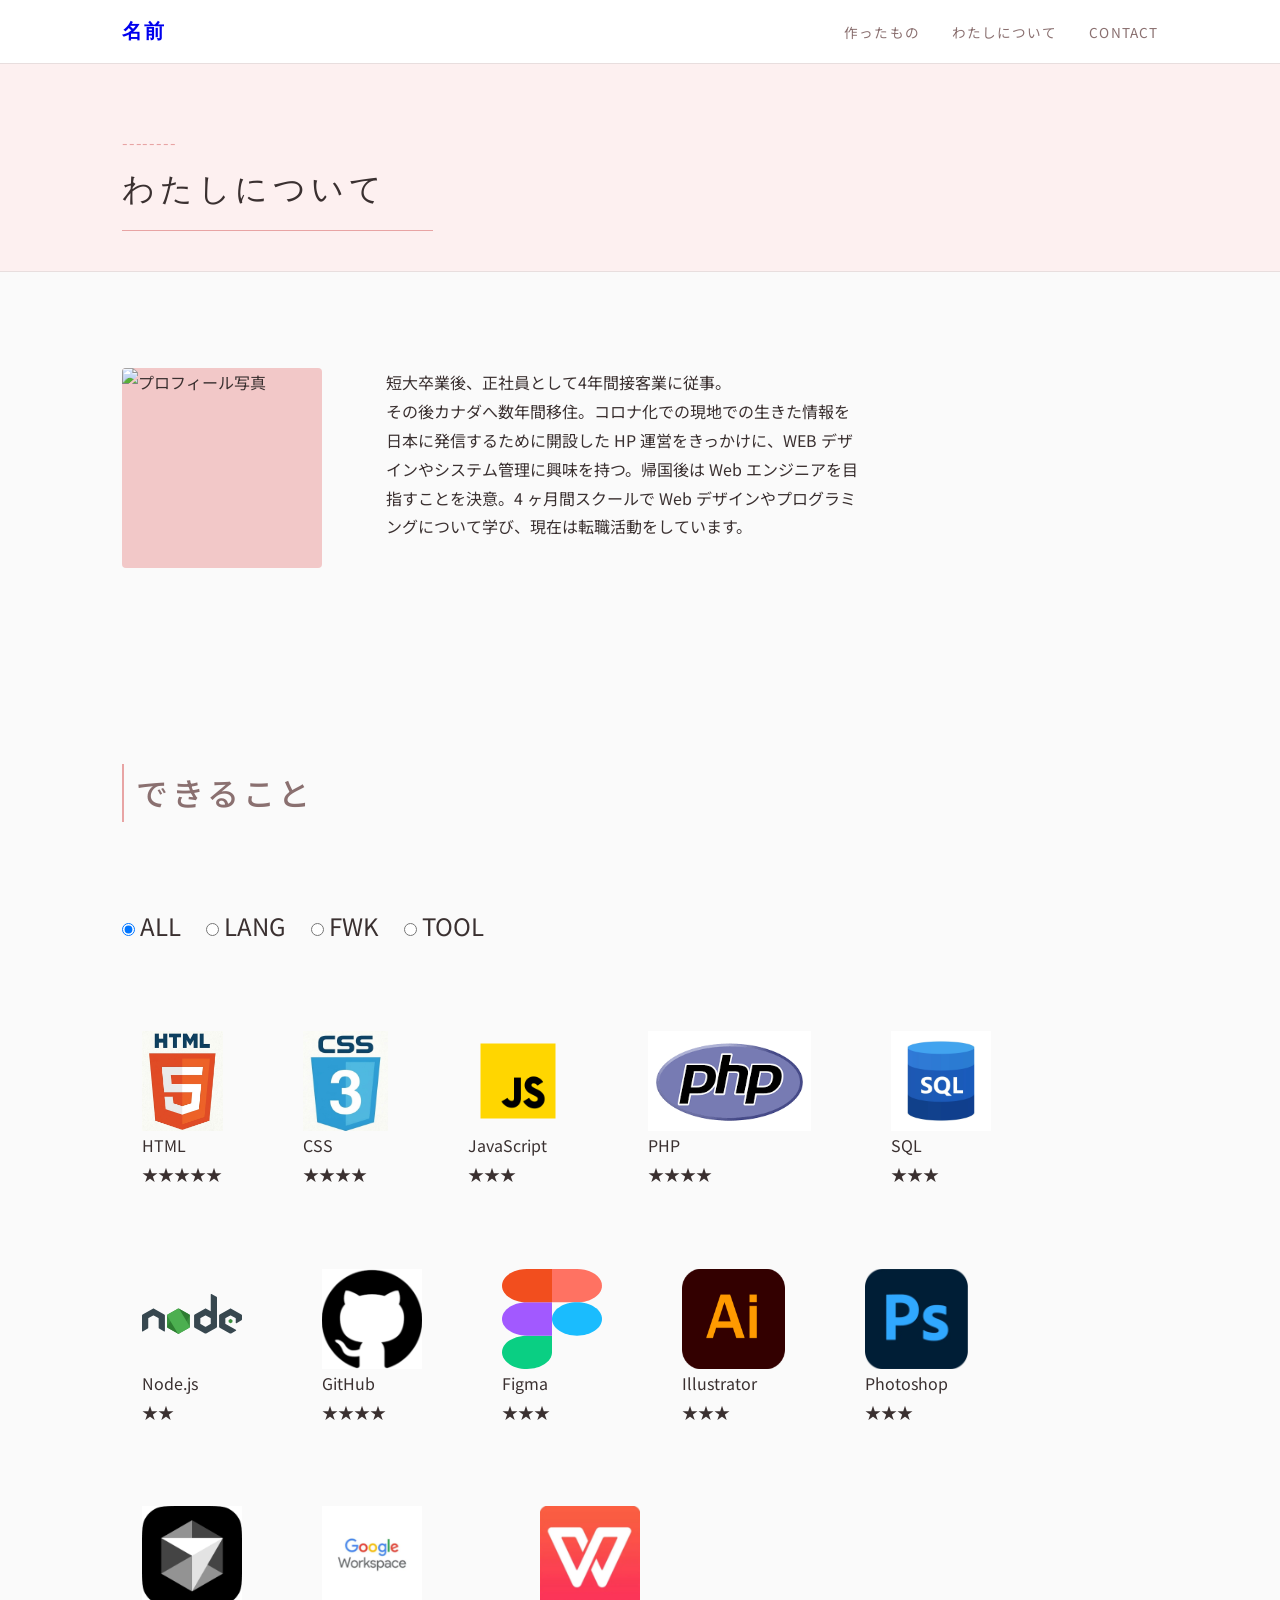
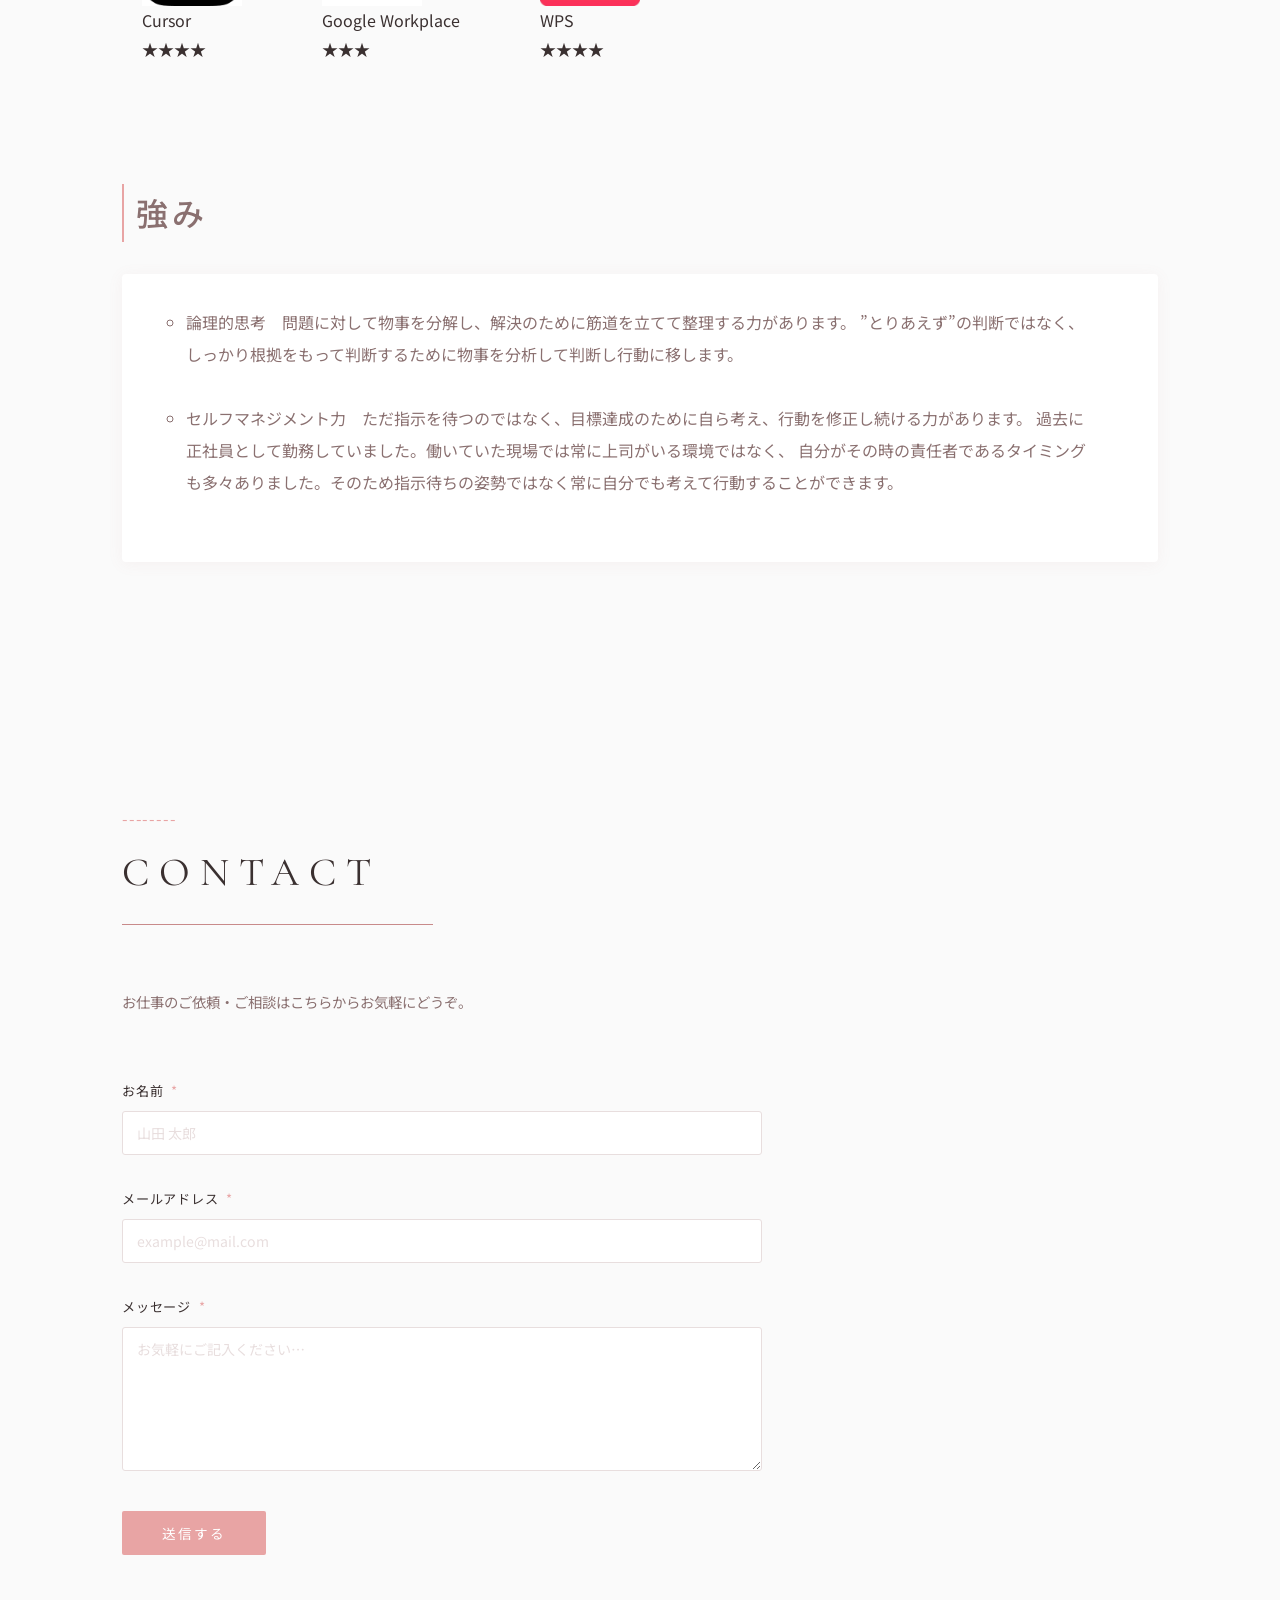
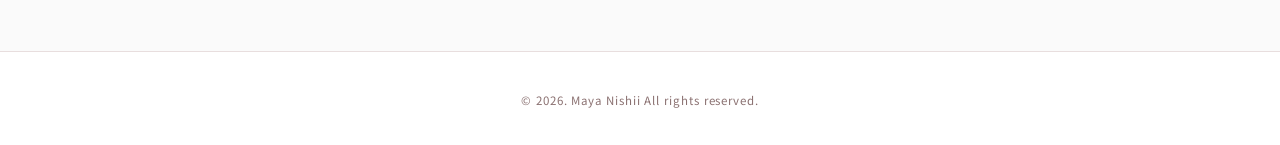
==== commit 4972c885: "fix" ====
--- a/about.html
+++ b/about.html
@@ -175,9 +175,10 @@
           <div class="strength_card">
             <ul class="strength_text">
               <li>
-                <br>論理的思考　問題に対して物事を分解し、解決のために筋道を立てて整理する力があります。
-                ”とりあえず”の判断ではなく、しっかり根拠をもって判断するために物事を分析して判断し行動に移します。<br>
+                論理的思考　問題に対して物事を分解し、解決のために筋道を立てて整理する力があります。
+                ”とりあえず”の判断ではなく、しっかり根拠をもって判断するために物事を分析して判断し行動に移します。
               </li>
+
               <li>
                 セルフマネジメント力　ただ指示を待つのではなく、目標達成のために自ら考え、行動を修正し続ける力があります。
                 過去に正社員として勤務していました。働いていた現場では常に上司がいる環境ではなく、
--- a/css/style.css
+++ b/css/style.css
@@ -521,9 +521,13 @@
 }
 
 .strength_text {
-  font-size: 0.88rem;
+  font-size: 1rem;
   line-height: 2;
   color: var(--color_text_sub);
+}
+.strength_text li {
+  margin-bottom: var(--space_md);
+  list-style-type: circle;
 }
 
 /* ============================================================
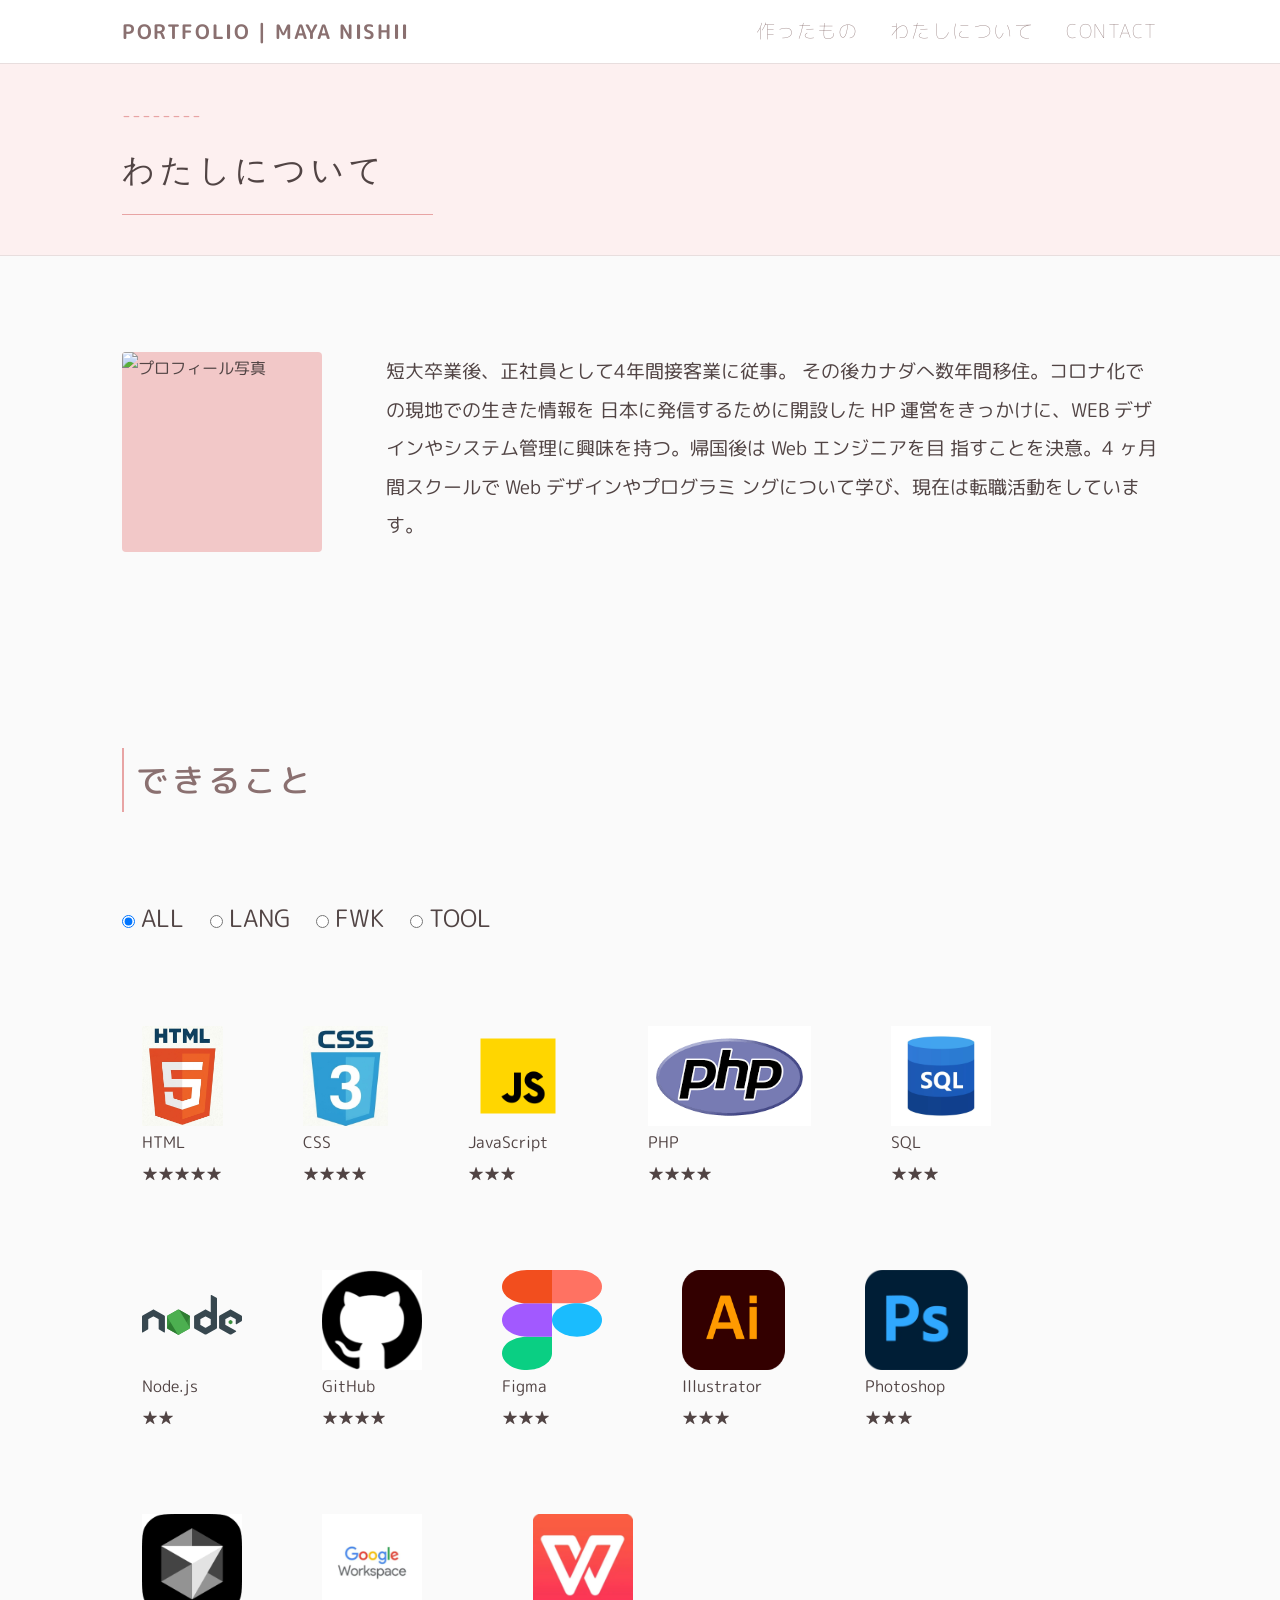
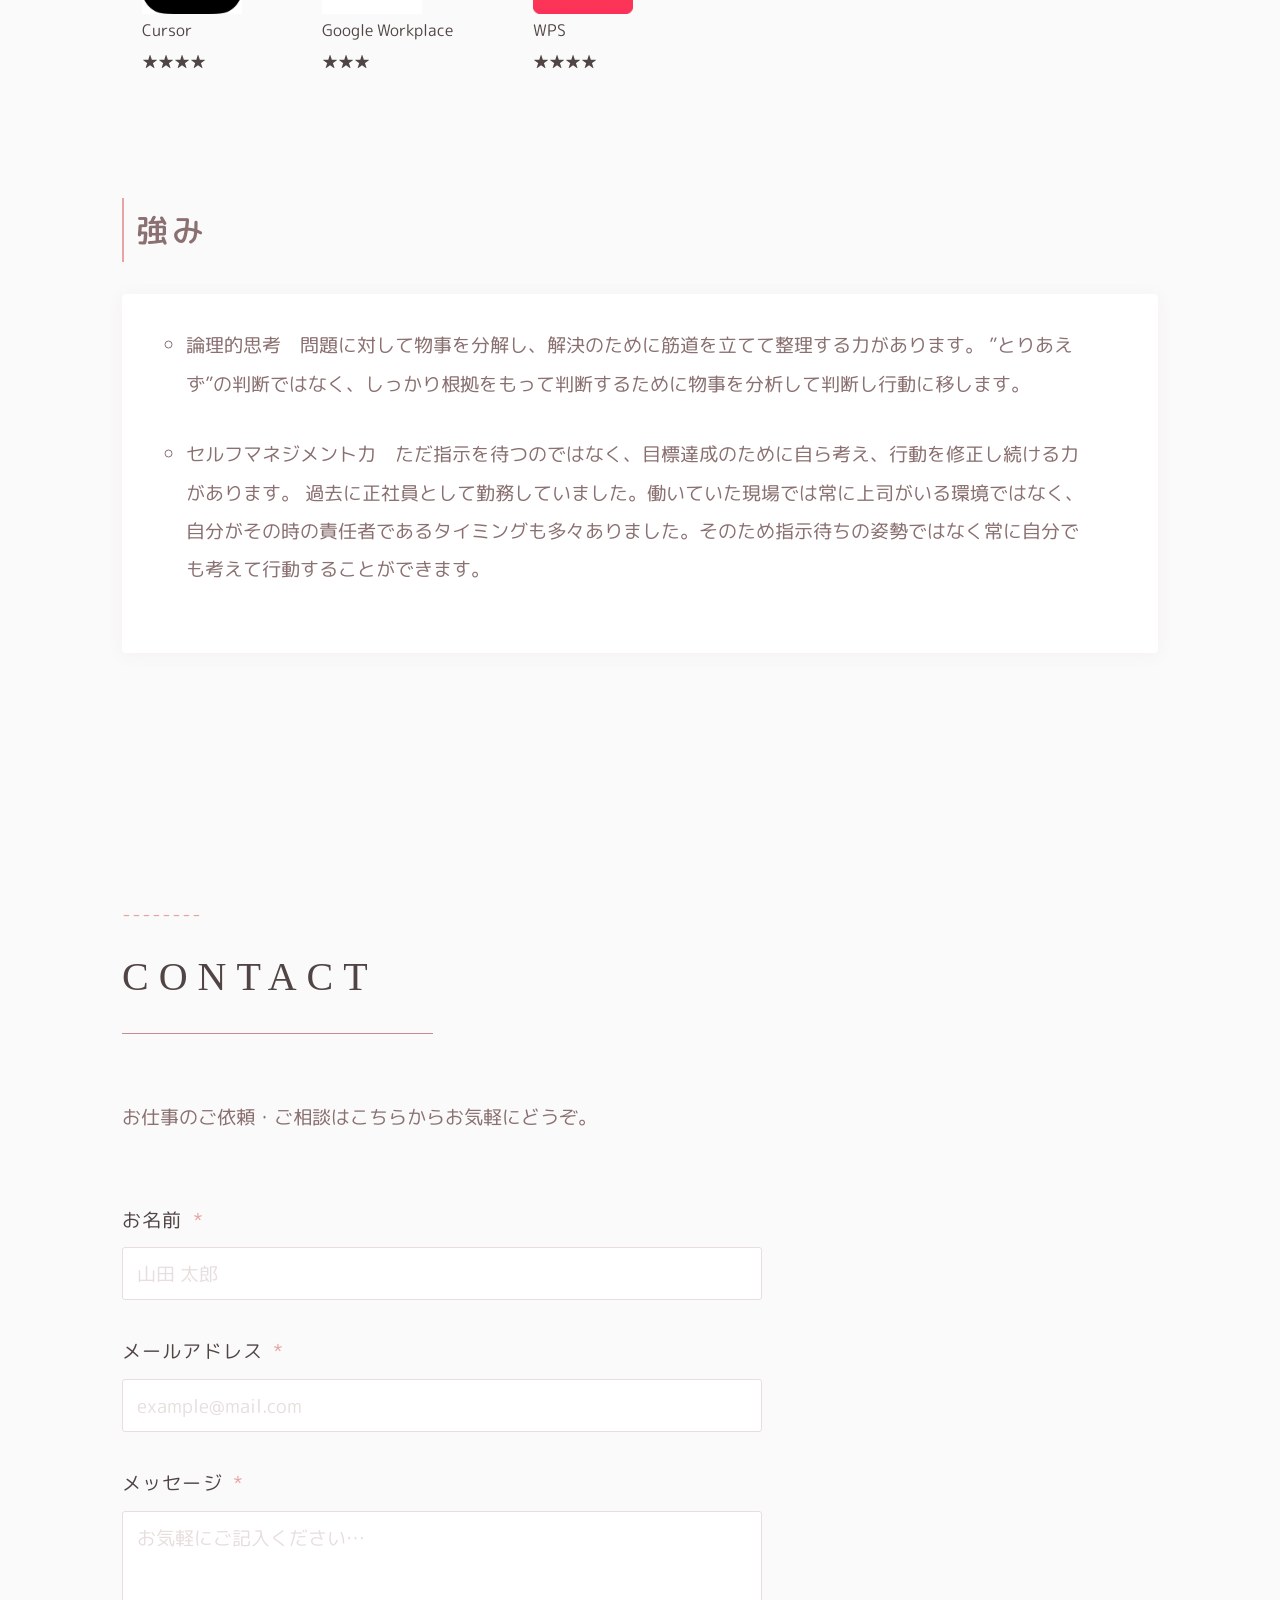
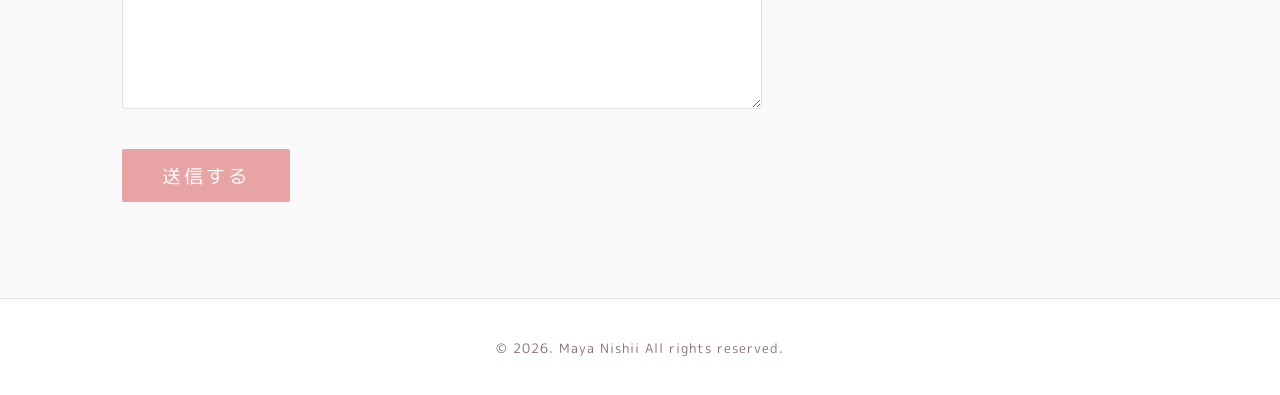
==== commit 5b64f59c: "fix" ====
--- a/about.html
+++ b/about.html
@@ -11,24 +11,34 @@
   <link rel="stylesheet" href="css/style.css" />
   <link rel="preconnect" href="https://fonts.googleapis.com" />
   <link rel="preconnect" href="https://fonts.gstatic.com" crossorigin />
-  <link
-    href="https://fonts.googleapis.com/css2?family=Cormorant+Garamond:wght@300;400;600&family=Noto+Sans+JP:wght@300;400;500&display=swap"
+  <link href="https://fonts.googleapis.com/
+            css2?family=Cormorant+Garamond:wght@300;400;600&family=Noto+Sans+JP:wght@300;400;500&display=swap"
     rel="stylesheet" />
-</head>
+    <link href="https://fonts.googleapis.com/css2?family=M+PLUS+Rounded+1c:wght@400;700&display=swap" rel="stylesheet">
+
 
 <body>
+
 
   <!-- ========================================
        HEADER / NAVIGATION
   ======================================== -->
   <header class="site_header">
     <div class="header_inner">
-      <h2 class="site_name"><a href="index.html">名前</a></h2>
+      <h2 class="site_name">
+        <a href="index.html">PORTFOLIO | MAYA NISHII</a>
+      </h2>
       <nav class="global_nav" aria-label="グローバルナビゲーション">
         <ul class="nav_list">
-          <li class="nav_item"><a class="nav_link" href="works.html">作ったもの</a></li>
-          <li class="nav_item"><a class="nav_link" href="about.html">わたしについて</a></li>
-          <li class="nav_item"><a class="nav_link" href="#contact">CONTACT</a></li>
+          <li class="nav_item">
+            <a class="nav_link" href="works.html">作ったもの</a>
+          </li>
+          <li class="nav_item">
+            <a class="nav_link" href="about.html">わたしについて</a>
+          </li>
+          <li class="nav_item">
+            <a class="nav_link" href="#contact">CONTACT</a>
+          </li>
         </ul>
       </nav>
     </div>
@@ -58,14 +68,12 @@
           </figure>
           <div class="about_profile_text">
             <p class="about_description">
-            <p>
-              短大卒業後、正社員として4年間接客業に従事。<br>
-              その後カナダへ数年間移住。コロナ化での現地での生きた情報を<br>
-              日本に発信するために開設した HP 運営をきっかけに、WEB デザ<br>
-              インやシステム管理に興味を持つ。帰国後は Web エンジニアを目<br>
-              指すことを決意。4 ヶ月間スクールで Web デザインやプログラミ<br>
+              短大卒業後、正社員として4年間接客業に従事。
+              その後カナダへ数年間移住。コロナ化での現地での生きた情報を
+              日本に発信するために開設した HP 運営をきっかけに、WEB デザ
+              インやシステム管理に興味を持つ。帰国後は Web エンジニアを目
+              指すことを決意。4 ヶ月間スクールで Web デザインやプログラミ
               ングについて学び、現在は転職活動をしています。
-            </p>
             </p>
           </div>
         </div>
@@ -92,81 +100,81 @@
 
 
           <div class="skills-tabs__panels">
-              <div class="skills-panel skills-panel--all">
-                <div class="skills-grid">
-                  <article class="skill-card" data-level="3" data-cat="lang">
-                    <div class="skill-card__icon"><img src="images/html-icon.svg" alt="HTML"></div>
-                    <div class="skill-card__name">HTML</div>
-                    <div class="skill-card__stars">★★★★★</div>
-                  </article>
-
-                  <article class="skill-card" data-level="3" data-cat="lang">
-                    <div class="skill-card__icon"><img src="images/css3%201.svg" alt="CSS"></div>
-                    <div class="skill-card__name">CSS</div>
-                    <div class="skill-card__stars">★★★★</div>
-                  </article>
-                  <article class="skill-card" data-level="2" data-cat="lang">
-                    <div class="skill-card__icon"><img src="images/javascript-icon%201.svg" alt="JavaScript"></div>
-                    <div class="skill-card__name">JavaScript</div>
-                    <div class="skill-card__stars">★★★</div>
-                  </article>
-
-                  <article class="skill-card" data-level="2" data-cat="lang">
-                    <div class="skill-card__icon"><img src="images/php-icon%201.svg" alt="PHP"></div>
-                    <div class="skill-card__name">PHP</div>
-                    <div class="skill-card__stars">★★★★</div>
-                  </article>
-                  <article class="skill-card" data-level="2" data-cat="lang">
-                    <div class="skill-card__icon"><img src="images/sql-icon%201.svg" alt="SQL"></div>
-                    <div class="skill-card__name">SQL</div>
-                    <div class="skill-card__stars">★★★</div>
-                  </article>
-
-                  <article class="skill-card" data-level="1" data-cat="fwk">
-                    <div class="skill-card__icon"><img src="images/nodejs.svg" alt="Node.js"></div>
-                    <div class="skill-card__name">Node.js</div>
-                    <div class="skill-card__stars">★★</div>
-                  </article>
-
-                  <article class="skill-card" data-level="3" data-cat="tool">
-                    <div class="skill-card__icon"><img src="images/github-icon%201.svg" alt="Git / GitHub"></div>
-                    <div class="skill-card__name">GitHub</div>
-                    <div class="skill-card__stars">★★★★</div>
-                  </article>
-                  <article class="skill-card" data-level="3" data-cat="tool">
-                    <div class="skill-card__icon"><img src="images/Figma-logo%201.svg" alt="Figma"></div>
-                    <div class="skill-card__name">Figma</div>
-                    <div class="skill-card__stars">★★★</div>
-                  </article>
-                  <article class="skill-card" data-level="3" data-cat="tool">
-                    <div class="skill-card__icon"><img src="images/illustrator-icon%201.svg" alt="Illustrator"></div>
-                    <div class="skill-card__name">Illustrator</div>
-                    <div class="skill-card__stars">★★★</div>
-                  </article>
-                  <article class="skill-card" data-level="2" data-cat="tool">
-                    <div class="skill-card__icon"><img src="images/photoshop-icon%201.svg" alt="Photoshop"></div>
-                    <div class="skill-card__name">Photoshop</div>
-                    <div class="skill-card__stars">★★★</div>
-                  </article>
-                  <article class="skill-card" data-level="2" data-cat="tool">
-                    <div class="skill-card__icon"><img src="images/cursor-icon%201.svg" alt="Cursor"></div>
-                    <div class="skill-card__name">Cursor</div>
-                    <div class="skill-card__stars">★★★★</div>
-                  </article>
-                  <article class="skill-card" data-level="2" data-cat="tool">
-                    <div class="skill-card__icon"><img src="images/googleoffice-icon%201.svg" alt="Google Workplace">
-                    </div>
-                    <div class="skill-card__name">Google Workplace</div>
-                    <div class="skill-card__stars">★★★</div>
-                  </article>
-                  <article class="skill-card" data-level="2" data-cat="tool">
-                    <div class="skill-card__icon"><img src="images/wps-icon%201.svg" alt="WPS"></div>
-                    <div class="skill-card__name">WPS</div>
-                    <div class="skill-card__stars">★★★★</div>
-                  </article>
-                </div>
+            <div class="skills-panel skills-panel--all">
+              <div class="skills-grid">
+                <article class="skill-card" data-level="3" data-cat="lang">
+                  <div class="skill-card__icon"><img src="images/html-icon.svg" alt="HTML"></div>
+                  <div class="skill-card__name">HTML</div>
+                  <div class="skill-card__stars">★★★★★</div>
+                </article>
+
+                <article class="skill-card" data-level="3" data-cat="lang">
+                  <div class="skill-card__icon"><img src="images/css3%201.svg" alt="CSS"></div>
+                  <div class="skill-card__name">CSS</div>
+                  <div class="skill-card__stars">★★★★</div>
+                </article>
+                <article class="skill-card" data-level="2" data-cat="lang">
+                  <div class="skill-card__icon"><img src="images/javascript-icon%201.svg" alt="JavaScript"></div>
+                  <div class="skill-card__name">JavaScript</div>
+                  <div class="skill-card__stars">★★★</div>
+                </article>
+
+                <article class="skill-card" data-level="2" data-cat="lang">
+                  <div class="skill-card__icon"><img src="images/php-icon%201.svg" alt="PHP"></div>
+                  <div class="skill-card__name">PHP</div>
+                  <div class="skill-card__stars">★★★★</div>
+                </article>
+                <article class="skill-card" data-level="2" data-cat="lang">
+                  <div class="skill-card__icon"><img src="images/sql-icon%201.svg" alt="SQL"></div>
+                  <div class="skill-card__name">SQL</div>
+                  <div class="skill-card__stars">★★★</div>
+                </article>
+
+                <article class="skill-card" data-level="1" data-cat="fwk">
+                  <div class="skill-card__icon"><img src="images/nodejs.svg" alt="Node.js"></div>
+                  <div class="skill-card__name">Node.js</div>
+                  <div class="skill-card__stars">★★</div>
+                </article>
+
+                <article class="skill-card" data-level="3" data-cat="tool">
+                  <div class="skill-card__icon"><img src="images/github-icon%201.svg" alt="Git / GitHub"></div>
+                  <div class="skill-card__name">GitHub</div>
+                  <div class="skill-card__stars">★★★★</div>
+                </article>
+                <article class="skill-card" data-level="3" data-cat="tool">
+                  <div class="skill-card__icon"><img src="images/Figma-logo%201.svg" alt="Figma"></div>
+                  <div class="skill-card__name">Figma</div>
+                  <div class="skill-card__stars">★★★</div>
+                </article>
+                <article class="skill-card" data-level="3" data-cat="tool">
+                  <div class="skill-card__icon"><img src="images/illustrator-icon%201.svg" alt="Illustrator"></div>
+                  <div class="skill-card__name">Illustrator</div>
+                  <div class="skill-card__stars">★★★</div>
+                </article>
+                <article class="skill-card" data-level="2" data-cat="tool">
+                  <div class="skill-card__icon"><img src="images/photoshop-icon%201.svg" alt="Photoshop"></div>
+                  <div class="skill-card__name">Photoshop</div>
+                  <div class="skill-card__stars">★★★</div>
+                </article>
+                <article class="skill-card" data-level="2" data-cat="tool">
+                  <div class="skill-card__icon"><img src="images/cursor-icon%201.svg" alt="Cursor"></div>
+                  <div class="skill-card__name">Cursor</div>
+                  <div class="skill-card__stars">★★★★</div>
+                </article>
+                <article class="skill-card" data-level="2" data-cat="tool">
+                  <div class="skill-card__icon"><img src="images/googleoffice-icon%201.svg" alt="Google Workplace">
+                  </div>
+                  <div class="skill-card__name">Google Workplace</div>
+                  <div class="skill-card__stars">★★★</div>
+                </article>
+                <article class="skill-card" data-level="2" data-cat="tool">
+                  <div class="skill-card__icon"><img src="images/wps-icon%201.svg" alt="WPS"></div>
+                  <div class="skill-card__name">WPS</div>
+                  <div class="skill-card__stars">★★★★</div>
+                </article>
               </div>
             </div>
+          </div>
         </section>
 
         <!-- 強み -->
@@ -182,14 +190,15 @@
               <li>
                 セルフマネジメント力　ただ指示を待つのではなく、目標達成のために自ら考え、行動を修正し続ける力があります。
                 過去に正社員として勤務していました。働いていた現場では常に上司がいる環境ではなく、
-                自分がその時の責任者であるタイミングも多々ありました。そのため指示待ちの姿勢ではなく常に自分でも考えて行動することができます。</div>
+                自分がその時の責任者であるタイミングも多々ありました。そのため指示待ちの姿勢ではなく常に自分でも考えて行動することができます。
+          </div>
         </div>
 
       </div>
     </section>
 
 
-    
+
     <!-- ========================================
          CONTACT SECTION
     ======================================== -->
--- a/css/style.css
+++ b/css/style.css
@@ -4,27 +4,21 @@
 :root {
   /* カラー */
   --color_primary: #e8a4a4;
-  /* メインピンク */
   --color_primary_light: #f2c8c8;
-  /* 薄ピンク */
   --color_primary_pale: #fdf0f0;
-  /* 極薄ピンク（背景） */
-  --color_text: #3a3030;
-  /* メインテキスト */
+  --color_text: #514444;
   --color_text_sub: #8a7070;
-  /* サブテキスト */
   --color_bg: #fafafa;
-  /* ページ背景 */
   --color_surface: #ffffff;
-  /* カード背景 */
   --color_border: #e8dede;
-  /* ボーダー */
   --color_heading_line: #c88a8a;
-  /* 見出し装飾線 */
 
   /* タイポグラフィ */
   --font_display: 'Cormorant Garamond', serif;
-  --font_body: 'Noto Sans JP', sans-serif;
+  --font_body: 'M PLUS Rounded 1c', 'Noto Sans JP', sans-serif;
+  --font_weight_light: 200;
+  --font_weight_normal: 400;
+  --font_weight_bold: 700;
 
   /* スペーシング */
   --space_xs: 0.5rem;
@@ -41,6 +35,7 @@
   --transition_base: 0.3s ease;
 }
 
+
 /* ============================================================
    リセット & ベーススタイル
    ============================================================ */
@@ -61,7 +56,7 @@
   font-family: var(--font_body);
   color: var(--color_text);
   background-color: var(--color_bg);
-  line-height: 1.8;
+  line-height: 2;
 }
 
 img {
@@ -76,11 +71,14 @@
 
 a {
   text-decoration: none;
+  color: var(--color_text_sub);
+  font-family: var(--font_body);
 }
 
 figure {
   margin: 0;
 }
+
 
 /* ============================================================
    共通ユーティリティ
@@ -110,7 +108,7 @@
   content: '--------';
   display: block;
   font-family: var(--font_body);
-  font-size: 1rem;
+  font-size: 1.2rem;
   letter-spacing: 0.05em;
   color: var(--color_primary);
   margin-bottom: 0.25rem;
@@ -124,6 +122,18 @@
   background: var(--color_heading_line);
   margin-top: 0.5rem;
 }
+
+/* SP：セクション内側の余白を縮小 */
+@media (max-width: 768px) {
+  .section_inner {
+    padding: 0 var(--space_sm);
+  }
+
+  .section_heading {
+    font-size: 2rem;
+  }
+}
+
 
 /* ============================================================
    ヘッダー / ナビゲーション
@@ -141,8 +151,8 @@
 .header_inner {
   max-width: var(--container_width);
   margin: 0 auto;
+  height: 100%;
   padding: 0 var(--space_md);
-  height: 100%;
   display: flex;
   align-items: center;
   justify-content: space-between;
@@ -167,7 +177,8 @@
 }
 
 .nav_link {
-  font-size: 0.85rem;
+  font-size: 1.2rem;
+  font-weight: var(--font_weight_light);
   letter-spacing: 0.08em;
   color: var(--color_text_sub);
   transition: color var(--transition_base);
@@ -185,15 +196,17 @@
   transition: width var(--transition_base);
 }
 
-.nav_link:hover {
+.nav_link:hover,
+.nav_link.is_active {
   color: var(--color_primary);
 }
 
-.nav_link:hover::after {
+.nav_link:hover::after,
+.nav_link.is_active::after {
   width: 100%;
 }
 
-/* ハンバーガーボタン（SP用） */
+/* ハンバーガーボタン */
 .nav_toggle {
   display: none;
   flex-direction: column;
@@ -214,43 +227,76 @@
     opacity var(--transition_base);
 }
 
+/* SP：ハンバーガーメニュー表示・ドロワーナビ */
+@media (max-width: 768px) {
+  .header_inner {
+    padding: 0 var(--space_sm);
+  }
+
+  .nav_toggle {
+    display: flex;
+  }
+
+  .global_nav {
+    position: fixed;
+    top: var(--header_height);
+    left: 0;
+    width: 100%;
+    background: rgba(255, 255, 255, 0.97);
+    border-bottom: 1px solid var(--color_border);
+    padding: var(--space_md) var(--space_sm);
+    /* 初期状態は非表示 */
+    transform: translateY(-110%);
+    transition: transform var(--transition_base);
+    z-index: 99;
+  }
+
+  /* JS で .is_open を付与することで表示 */
+  .global_nav.is_open {
+    transform: translateY(0);
+  }
+
+  .nav_list {
+    flex-direction: column;
+    gap: var(--space_sm);
+  }
+
+  .nav_link {
+    font-size: 1.4rem;
+  }
+
+  /* ハンバーガー → ✕ アニメーション */
+  .nav_toggle.is_open .nav_toggle_bar:nth-child(1) {
+    transform: translateY(6.5px) rotate(45deg);
+  }
+
+  .nav_toggle.is_open .nav_toggle_bar:nth-child(2) {
+    opacity: 0;
+  }
+
+  .nav_toggle.is_open .nav_toggle_bar:nth-child(3) {
+    transform: translateY(-6.5px) rotate(-45deg);
+  }
+}
+
+
 /* ============================================================
    ヒーローセクション
    ============================================================ */
 .hero_section {
   position: relative;
-  background: var(--color_primary_pale);
-  min-height: 480px;
-  display: flex;
-  flex-direction: column;
-  align-items: center;
-  justify-content: center;
-  overflow: hidden;
-}
-
-.hero_inner {
-  position: relative;
+  height: 100vh;
+  background: transparent;
+}
+
+.hero_image {
+  position: fixed;
+  top: 0;
+  left: 0;
   width: 100%;
-  max-width: var(--container_width);
-  margin: 0 auto;
-  padding: 0 var(--space_md);
-}
-
-.hero_figure {
-  width: 100%;
-  height: 480px;
-  overflow: hidden;
-  border-radius: 2px;
-}
-
-.hero_image {
-  width: 100%;
-  height: 100%;
+  height: 100vh;
+  z-index: -1;
   object-fit: cover;
-  object-position: center;
-  background: var(--color_primary_light);
-  /* 画像がない場合のプレースホルダー */
-  min-height: 100%;
 }
 
 .hero_catch {
@@ -259,60 +305,115 @@
   display: flex;
   align-items: center;
   justify-content: center;
-  background: linear-gradient(
-    160deg,
-    rgba(232, 164, 164, 0.18) 0%,
-    rgba(255, 255, 255, 0.06) 100%
-  );
+  width: 100%;
+  text-align: center;
 }
 
 .hero_catch_text {
+  font-size: 4rem;
   font-family: var(--font_display);
-  font-size: clamp(1.5rem, 5vw, 3rem);
   font-weight: 300;
-  letter-spacing: 0.2em;
+  letter-spacing: 0.12em;
   color: #fff;
   text-shadow: 0 2px 24px rgba(58, 48, 48, 0.18);
 }
 
-.hero_scroll_indicator {
-  position: absolute;
-  bottom: var(--space_md);
-  right: var(--space_md);
-}
-
-.scroll_dot {
-  display: block;
-  width: 10px;
-  height: 10px;
-  border-radius: 50%;
-  background: var(--color_surface);
-  box-shadow: 0 0 0 3px rgba(255, 255, 255, 0.4);
-  animation: scroll_pulse 2s ease-in-out infinite;
-}
-
-@keyframes scroll_pulse {
-  0%,
-  100% {
-    opacity: 1;
-    transform: scale(1);
-  }
-
-  50% {
-    opacity: 0.4;
-    transform: scale(0.7);
-  }
-}
-
-/* ============================================================
-   実績（作ったもの）セクション
+.hero_catch_text_up {
+  animation: hero_catch_text_up 1.5s ease-in-out forwards;
+  padding-bottom: 10px;
+}
+
+.hero_catch_text_down {
+  animation: hero_catch_text_down 1.5s ease-in-out forwards;
+}
+
+@keyframes hero_catch_text_up {
+  0%   { opacity: 1; transform: scale(0.8); }
+  100% { opacity: 1; transform: scale(1.2); }
+}
+
+@keyframes hero_catch_text_down {
+  0%   { transform: translateX(100px); }
+  100% { transform: translateX(-60px); }
+}
+
+.hero_catch_text_up p,
+.hero_catch_text_down p {
+  opacity: 1;
+  view-timeline-name: --zoom-move-fade;
+  view-timeline-axis: block;
+  animation: scroll-anim linear;
+  animation-timeline: --zoom-move-fade;
+  animation-range: cover 50% exit 0%;
+}
+
+@keyframes scroll-anim {
+  0%   { opacity: 1; transform: translateY(0) scale(1.0); }
+  100% { opacity: 0; transform: translateY(100px) scale(2.0); }
+}
+
+/* SP：ヒーローテキストサイズ縮小 */
+@media (max-width: 768px) {
+  .hero_catch_text {
+    font-size: 2.2rem;
+    letter-spacing: 0.08em;
+  }
+
+  @keyframes hero_catch_text_down {
+    0%   { transform: translateX(40px); }
+    100% { transform: translateX(-20px); }
+  }
+}
+
+
+/* ============================================================
+   スクロールアニメーション（共通）
+   ============================================================ */
+.section_header,
+.about_skills,
+.about_sub_heading {
+  opacity: 1;
+  view-timeline-name: --zoom-move-fade;
+  view-timeline-axis: block;
+  animation: scroll-anim-header linear;
+  animation-timeline: --zoom-move-fade;
+  animation-range: entry 0% exit 10%;
+}
+
+@keyframes scroll-anim-header {
+  0%   { opacity: 0; transform: translateY(-30px); }
+  100% { opacity: 1; transform: translateY(0); }
+}
+
+.js-reveal {
+  transition: transform 1.2s ease-out;
+  background-color: var(--color_bg);
+}
+
+.works_category_left  { transform: translateX(-100px); }
+.works_category_right { transform: translateX(100px); }
+
+.js-reveal.active {
+  transform: translateX(0);
+}
+
+/* SP：横スライドを抑制（画面幅が狭いと見切れるため） */
+@media (max-width: 768px) {
+  .works_category_left,
+  .works_category_right {
+    transform: translateX(0);
+  }
+}
+
+
+/* ============================================================
+   Works セクション（TOP）
    ============================================================ */
 .works_section {
   padding: var(--space_xl) 0;
   background: var(--color_bg);
 }
 
-/* カテゴリ区切り */
 .works_category {
   margin-bottom: var(--space_xl);
 }
@@ -322,17 +423,32 @@
 }
 
 .works_category_heading {
+  text-align: center;
   font-family: var(--font_body);
   font-size: 2rem;
   font-weight: 500;
   letter-spacing: 0.12em;
   color: var(--color_text_sub);
-  margin-bottom: var(--space_md);
-  padding-left: 0.75rem;
-  border-left: 2px solid var(--color_primary);
-}
-
-/* グリッドレイアウト */
+  margin-bottom: var(--space_xl);
+  padding: 2rem;
+  border: 2px solid var(--color_primary);
+  border-radius: 5px;
+}
+
+.works_category_heading_top a {
+  display: block;
+}
+
+.works_category_heading_top {
+  transition: transform 1.0s ease-in-out, background-color 1.0s ease-in-out;
+}
+
+.works_category_heading_top:hover {
+  background-color: var(--color_primary);
+  transform: scale(0.95);
+}
+
+/* グリッド */
 .works_grid {
   display: grid;
   grid-template-columns: repeat(2, 1fr);
@@ -379,8 +495,8 @@
 }
 
 .works_card_text {
-  font-size: 0.78rem;
-  line-height: 1.65;
+  font-size: 1.2rem;
+  line-height: 1;
   color: var(--color_text_sub);
 }
 
@@ -394,7 +510,7 @@
   display: inline-flex;
   align-items: center;
   gap: 0.4rem;
-  font-size: 0.82rem;
+  font-size: 1.2rem;
   letter-spacing: 0.1em;
   color: var(--color_text_sub);
   transition: color var(--transition_base);
@@ -402,7 +518,7 @@
 
 .works_more_link::before {
   content: '--------';
-  font-size: 0.65rem;
+  font-size: 0.7rem;
   color: var(--color_primary);
 }
 
@@ -410,8 +526,124 @@
   color: var(--color_primary);
 }
 
-/* ============================================================
-   わたしについてセクション
+/* SP：1カラム */
+@media (max-width: 768px) {
+  .works_section {
+    padding: var(--space_lg) 0;
+  }
+
+  .works_category_heading {
+    font-size: 1.4rem;
+    padding: 1rem var(--space_sm);
+    margin-bottom: var(--space_lg);
+    letter-spacing: 0.06em;
+  }
+
+  .works_grid {
+    grid-template-columns: 1fr;
+    gap: var(--space_sm);
+  }
+}
+
+
+/* ============================================================
+   Works 詳細ページ
+   ============================================================ */
+.works_banner_wrapper {
+  display: flex;
+  flex-direction: column;
+  align-items: center;
+  gap: var(--space_md);
+}
+
+.work_details {
+  display: block;
+  padding: 2rem var(--space_lg);
+  font-size: var(--font_body);
+  line-height: 2;
+  color: var(--color_text_sub);
+  background-color: var(--color_primary_pale);
+  border: var(--color_surface);
+  border-radius: 30px;
+}
+
+.work_details > h3 {
+  margin: var(--space_md) 0;
+}
+
+.list_details > li {
+  list-style-type: disc;
+  padding-left: 10px;
+}
+
+.works_card_image {
+  max-width: 800px;
+  height: 550px;
+}
+
+.works_list_details {
+  display: flex;
+  gap: var(--space_md);
+  margin: var(--space_md) 0;
+  align-items: center;
+}
+
+.works_pagination {
+  display: flex;
+  gap: var(--space_xl);
+  justify-content: left;
+  margin-top: var(--space_md);
+}
+
+/* SP */
+@media (max-width: 768px) {
+  .work_details {
+    padding: var(--space_sm);
+    border-radius: 16px;
+  }
+
+  .works_card_image {
+    max-width: 100%;
+    height: auto;
+  }
+
+  .works_list_details {
+    flex-direction: column;
+    align-items: flex-start;
+    gap: var(--space_sm);
+  }
+
+  .works_pagination {
+    gap: var(--space_md);
+    flex-wrap: wrap;
+  }
+}
+
+
+/* ============================================================
+   Works ページ：3カラムグリッド
+   ============================================================ */
+.works_grid--wide {
+  grid-template-columns: repeat(3, 1fr);
+}
+
+/* タブレット：2カラム */
+@media (max-width: 960px) {
+  .works_grid--wide {
+    grid-template-columns: repeat(2, 1fr);
+  }
+}
+
+/* SP：1カラム */
+@media (max-width: 768px) {
+  .works_grid--wide {
+    grid-template-columns: 1fr;
+  }
+}
+
+
+/* ============================================================
+   About セクション
    ============================================================ */
 .about_section {
   padding: var(--space_xl) 0;
@@ -441,16 +673,16 @@
   object-fit: cover;
 }
 
-.about_description {
-  font-size: 0.9rem;
-  line-height: 1.9;
-  color: var(--color_text_sub);
+.about_profile_text .about_description {
+  font-size: 1.2rem;
+  line-height: 2;
+  color: var(--color_text);
 }
 
 /* サブ見出し */
 .about_sub_heading {
   display: inline-block;
-  font-family: var(--font_body);
+  font-family: var(--font_sub);
   font-size: 2rem;
   font-weight: 500;
   letter-spacing: 0.12em;
@@ -462,26 +694,20 @@
 }
 
 /* スキル */
+.about_skills {
+  padding: 100px 0 50px 0;
+}
+
 .skills {
   display: flex;
   flex-direction: column;
   gap: var(--space_lg);
 }
-.about_skills {
-  padding: 100px 0 50px 0;
-}
-
-.skills:has(#skills-lang:checked) .skill-card:not([data-cat='lang']) {
-  display: none;
-}
-
-.skills:has(#skills-fwk:checked) .skill-card:not([data-cat='fwk']) {
-  display: none;
-}
-
-.skills:has(#skills-tool:checked) .skill-card:not([data-cat='tool']) {
-  display: none;
-}
+
+.skills:has(#skills-lang:checked) .skill-card:not([data-cat='lang']) { display: none; }
+.skills:has(#skills-fwk:checked)  .skill-card:not([data-cat='fwk'])  { display: none; }
+.skills:has(#skills-tool:checked) .skill-card:not([data-cat='tool']) { display: none; }
+
 .skills-grid {
   display: flex;
   flex-wrap: wrap;
@@ -492,9 +718,11 @@
 .skills-tabs {
   font-size: 1.5rem;
 }
+
 .skills-tabs__tab {
   padding-right: 20px;
 }
+
 .skills_image {
   max-width: 480px;
   height: auto;
@@ -502,7 +730,7 @@
 }
 
 .skills_caption {
-  font-size: 0.72rem;
+  font-size: 1rem;
   color: var(--color_text_sub);
   margin-top: var(--space_xs);
 }
@@ -521,17 +749,65 @@
 }
 
 .strength_text {
-  font-size: 1rem;
+  font-size: 1.2rem;
   line-height: 2;
   color: var(--color_text_sub);
 }
+
 .strength_text li {
   margin-bottom: var(--space_md);
   list-style-type: circle;
 }
 
-/* ============================================================
-   コンタクトセクション
+/* SP */
+@media (max-width: 768px) {
+  .about_section {
+    padding: var(--space_lg) 0;
+  }
+
+  .about_profile {
+    grid-template-columns: 1fr;
+    gap: var(--space_md);
+    margin-bottom: var(--space_lg);
+  }
+
+  .about_figure {
+    width: 140px;
+  }
+
+  .about_sub_heading {
+    font-size: 1.5rem;
+  }
+
+  .about_skills {
+    padding: var(--space_lg) 0 var(--space_md) 0;
+  }
+
+  .skills-grid {
+    gap: var(--space_md);
+    padding: 10px 0;
+  }
+
+  .skills-tabs {
+    font-size: 1.2rem;
+  }
+
+  .skills_image {
+    max-width: 100%;
+  }
+
+  .about_strength {
+    padding: var(--space_lg) 0 var(--space_md) 0;
+  }
+
+  .strength_card {
+    padding: var(--space_sm) var(--space_md);
+  }
+}
+
+
+/* ============================================================
+   Contact セクション
    ============================================================ */
 .contact_section {
   padding: var(--space_xl) 0;
@@ -548,12 +824,11 @@
 }
 
 .contact_lead {
-  font-size: 0.9rem;
+  font-size: 1.2rem;
   color: var(--color_text_sub);
   margin-bottom: var(--space_lg);
 }
 
-/* フォーム */
 .contact_form {
   display: flex;
   flex-direction: column;
@@ -567,7 +842,7 @@
 }
 
 .form_label {
-  font-size: 0.82rem;
+  font-size: 1.2rem;
   letter-spacing: 0.06em;
   color: var(--color_text);
 }
@@ -584,7 +859,7 @@
   border: 1px solid var(--color_border);
   border-radius: 3px;
   font-family: var(--font_body);
-  font-size: 0.88rem;
+  font-size: 1.2rem;
   color: var(--color_text);
   background: var(--color_surface);
   transition:
@@ -616,7 +891,7 @@
   display: inline-block;
   padding: 0.75rem 2.5rem;
   font-family: var(--font_body);
-  font-size: 0.85rem;
+  font-size: 1.2rem;
   letter-spacing: 0.15em;
   color: var(--color_surface);
   background: var(--color_primary);
@@ -633,33 +908,32 @@
   transform: translateY(-1px);
 }
 
-/* ============================================================
-   フッター
-   ============================================================ */
-.site_footer {
+/* SP */
+@media (max-width: 768px) {
+  .contact_section {
+    padding: var(--space_lg) 0;
+  }
+
+  .contact_body {
+    max-width: 100%;
+  }
+
+  .contact_lead {
+    margin-bottom: var(--space_md);
+  }
+
+  .form_button {
+    width: 100%;
+    text-align: center;
+  }
+}
+
+
+/* ============================================================
+   ページヘッダー（works.html / about.html 共通）
+   ============================================================ */
+.page_hero {
   padding: var(--space_md) 0;
-  border-top: 1px solid var(--color_border);
-  background: var(--color_surface);
-}
-
-.footer_inner {
-  max-width: var(--container_width);
-  margin: 0 auto;
-  padding: 0 var(--space_md);
-  text-align: center;
-}
-
-.footer_copy {
-  font-size: 0.72rem;
-  letter-spacing: 0.08em;
-  color: var(--color_text_sub);
-}
-
-/* ============================================================
-   ページヘッダー（works.html / about.html 共通）
-   ============================================================ */
-.page_hero {
-  padding: var(--space_lg) 0 var(--space_md);
   background: var(--color_primary_pale);
   border-bottom: 1px solid var(--color_border);
 }
@@ -678,7 +952,7 @@
   content: '--------';
   display: block;
   font-family: var(--font_body);
-  font-size: 1rem;
+  font-size: 1.2rem;
   letter-spacing: 0.05em;
   color: var(--color_primary);
   margin-bottom: 0.25rem;
@@ -693,105 +967,32 @@
   margin-top: 0.75rem;
 }
 
-/* ============================================================
-   ナビゲーション：アクティブリンク
-   ============================================================ */
-.nav_link.is_active {
-  color: var(--color_primary);
-}
-
-.nav_link.is_active::after {
-  width: 100%;
-}
-
-/* ============================================================
-   works.html 用：3カラムグリッド拡張
-   ============================================================ */
-.works_grid--wide {
-  grid-template-columns: repeat(3, 1fr);
-}
-
-/* ============================================================
-   レスポンシブ：タブレット（768px以下）
-   ============================================================ */
+/* SP */
 @media (max-width: 768px) {
-  /* ナビゲーション */
-  .nav_toggle {
-    display: flex;
-  }
-
-  .nav_list {
-    display: none;
-    position: absolute;
-    top: var(--header_height);
-    right: 0;
-    background: rgba(255, 255, 255, 0.97);
-    flex-direction: column;
-    gap: 0;
-    min-width: 200px;
-    border: 1px solid var(--color_border);
-    border-top: none;
-    box-shadow: 0 8px 24px rgba(0, 0, 0, 0.08);
-  }
-
-  .nav_list.is_open {
-    display: flex;
-  }
-
-  .nav_link {
-    display: block;
-    padding: 1rem 1.5rem;
-    border-bottom: 1px solid var(--color_border);
-    font-size: 0.9rem;
-  }
-
-  /* ヒーロー */
-  .hero_figure {
-    height: 280px;
-  }
-
-  /* 作ったもの グリッド */
-  .works_grid,
-  .works_grid--wide {
-    grid-template-columns: 1fr;
-    gap: var(--space_sm);
-  }
-
-  /* プロフィール */
-  .about_profile {
-    grid-template-columns: 1fr;
-    gap: var(--space_md);
-  }
-
-  .about_figure {
-    width: 140px;
-  }
-}
-
-/* ============================================================
-   レスポンシブ：スマートフォン（480px以下）
-   ============================================================ */
-@media (max-width: 480px) {
-  /* ヒーロー */
-  .hero_figure {
-    height: 220px;
-  }
-
-  /* セクション余白 */
-  .works_section,
-  .about_section,
-  .contact_section {
-    padding: var(--space_lg) 0;
-  }
-
-  /* コンタクト */
-  .form_button {
-    width: 100%;
-    text-align: center;
-  }
-
-  /* スキル画像 */
-  .skills_image {
-    max-width: 100%;
-  }
-}
+  .page_hero_heading {
+    font-size: 1.6rem;
+  }
+}
+
+
+/* ============================================================
+   フッター
+   ============================================================ */
+.site_footer {
+  padding: var(--space_md) 0;
+  border-top: 1px solid var(--color_border);
+  background: var(--color_surface);
+}
+
+.footer_inner {
+  max-width: var(--container_width);
+  margin: 0 auto;
+  padding: 0 var(--space_md);
+  text-align: center;
+}
+
+.footer_copy {
+  font-size: 0.8rem;
+  letter-spacing: 0.08em;
+  color: var(--color_text_sub);
+}
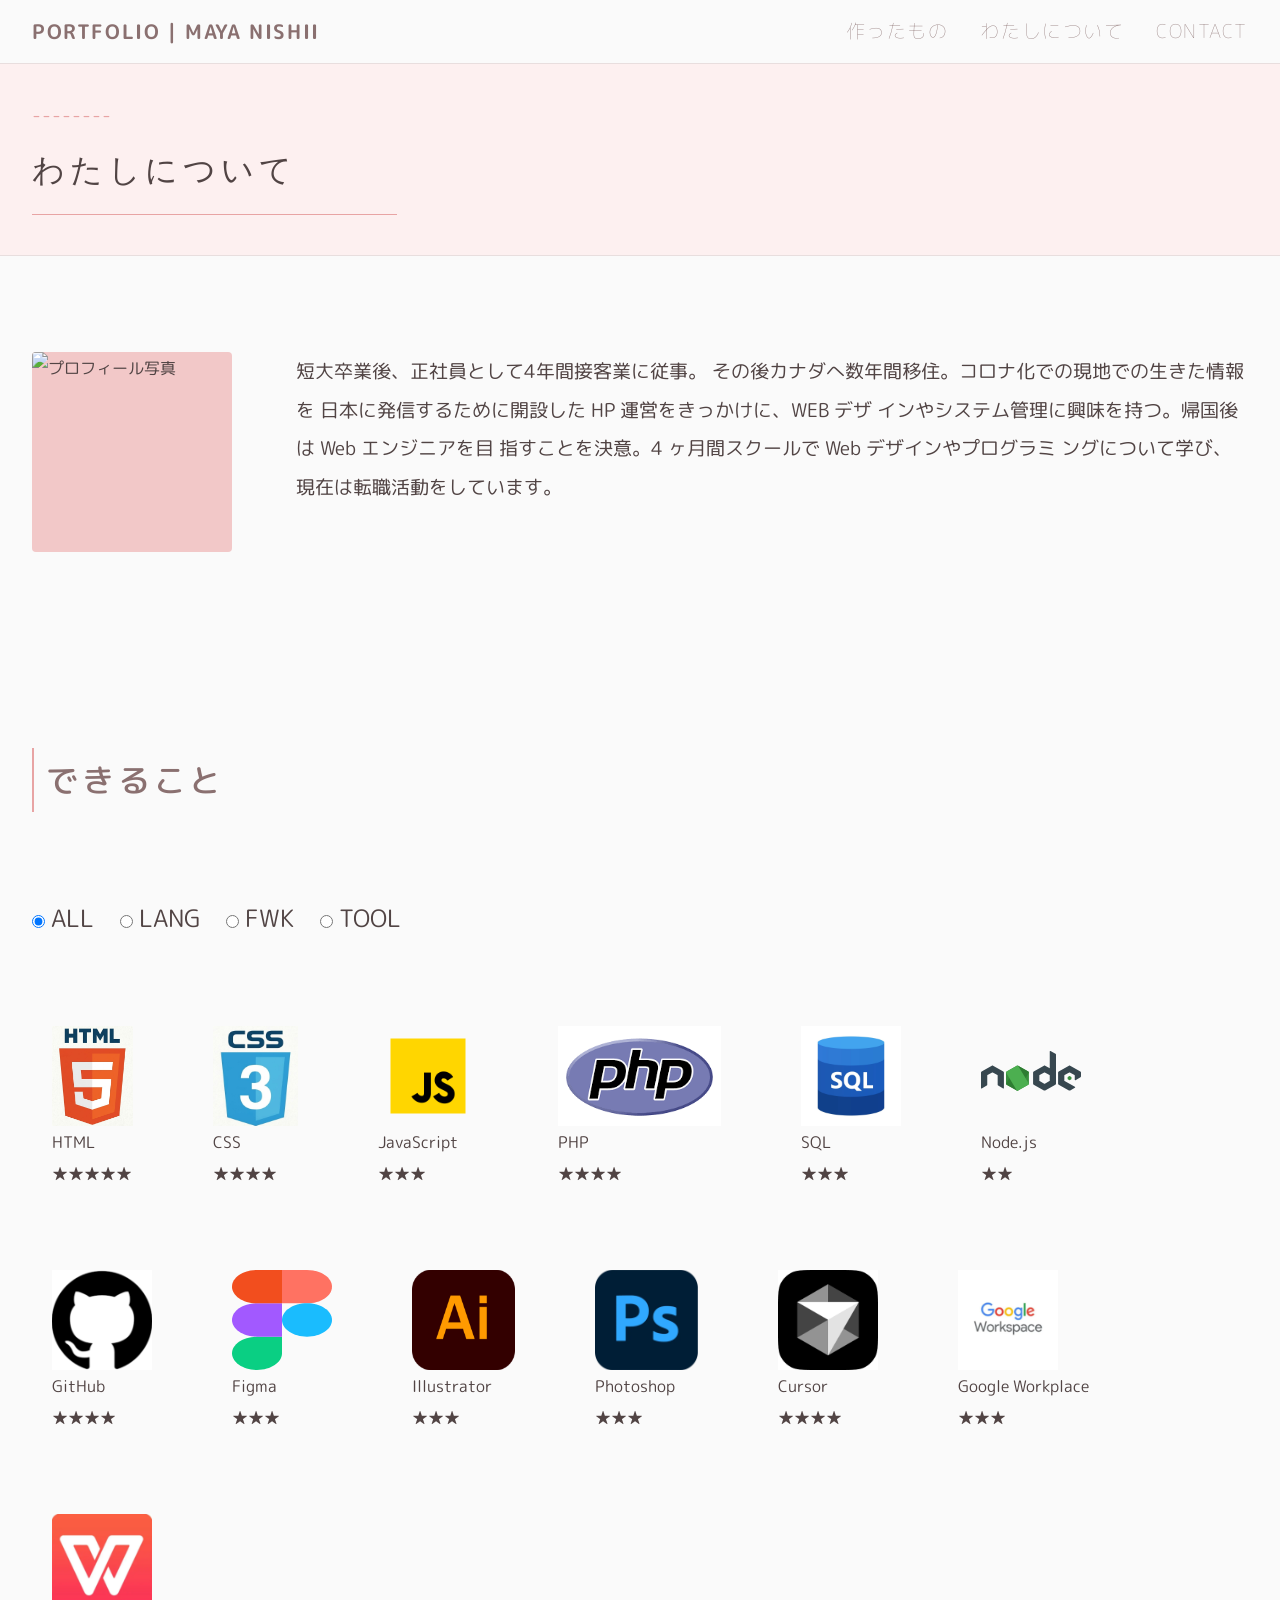
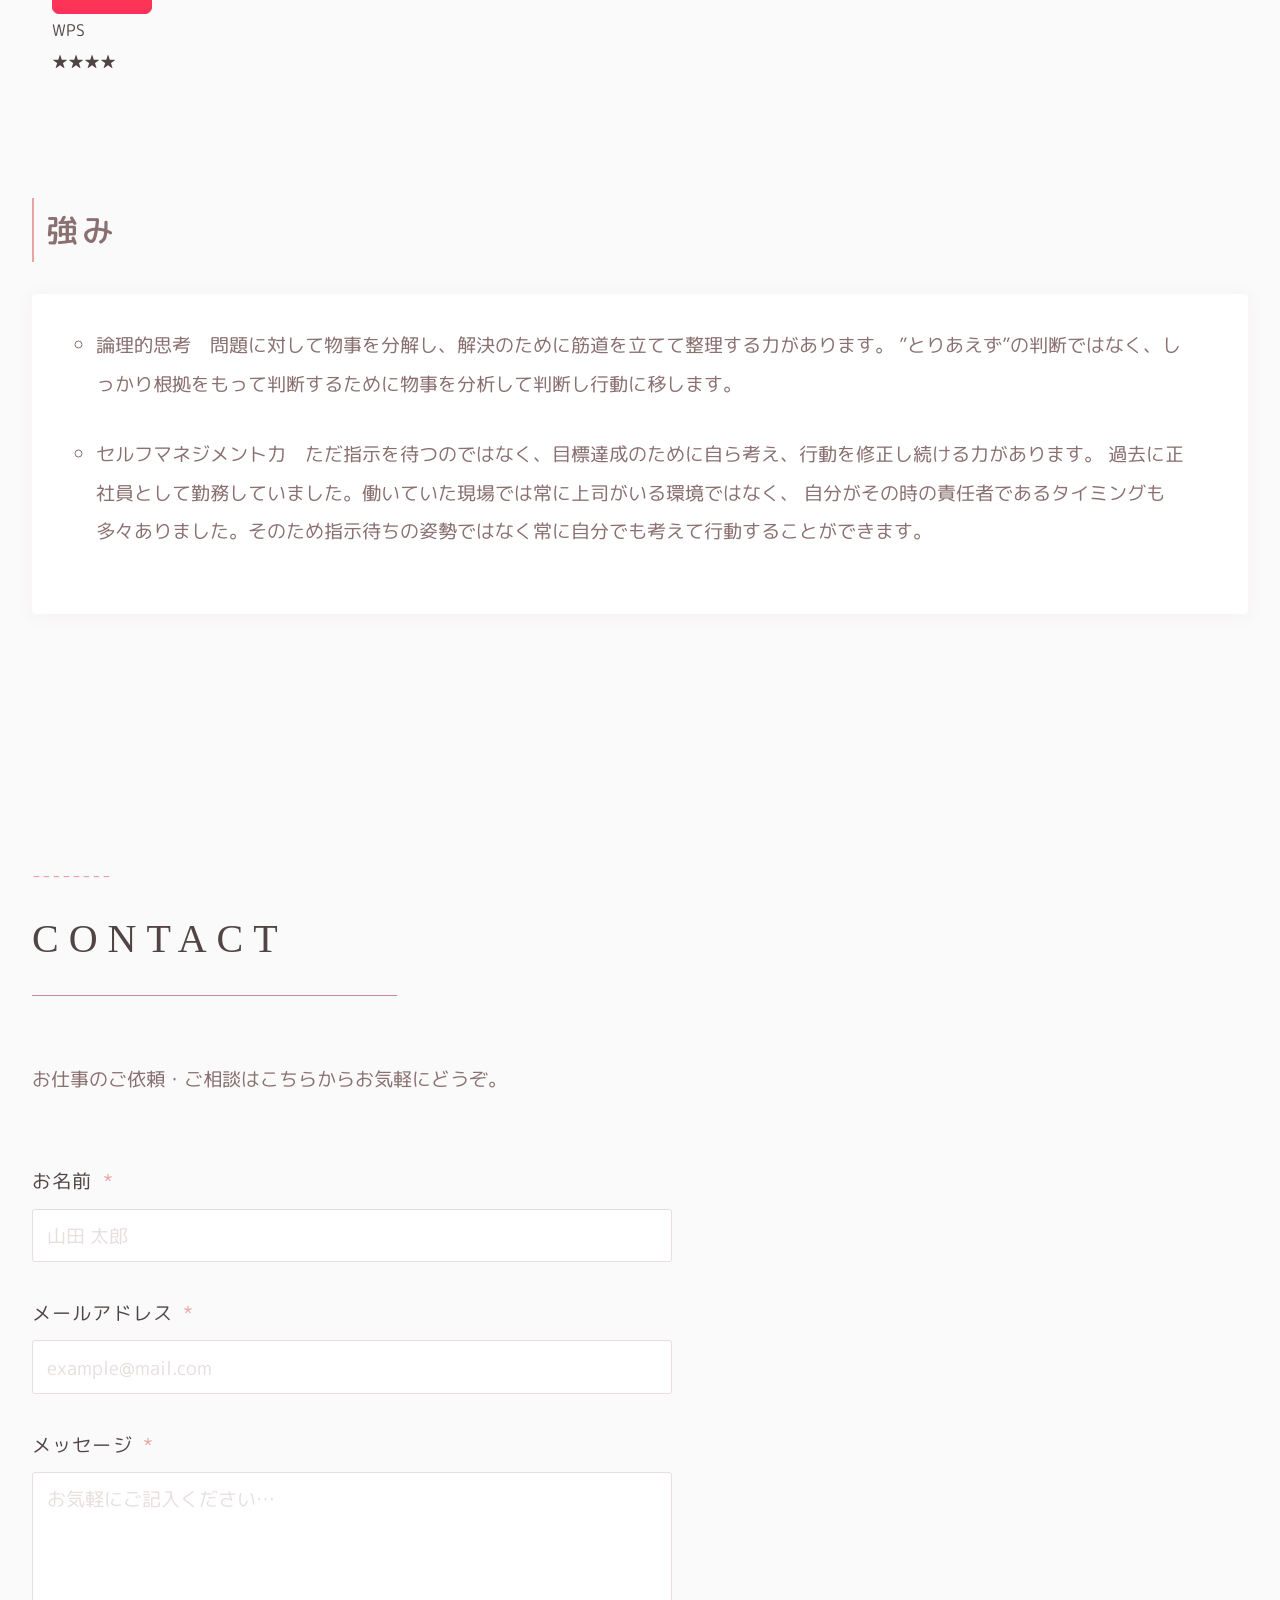
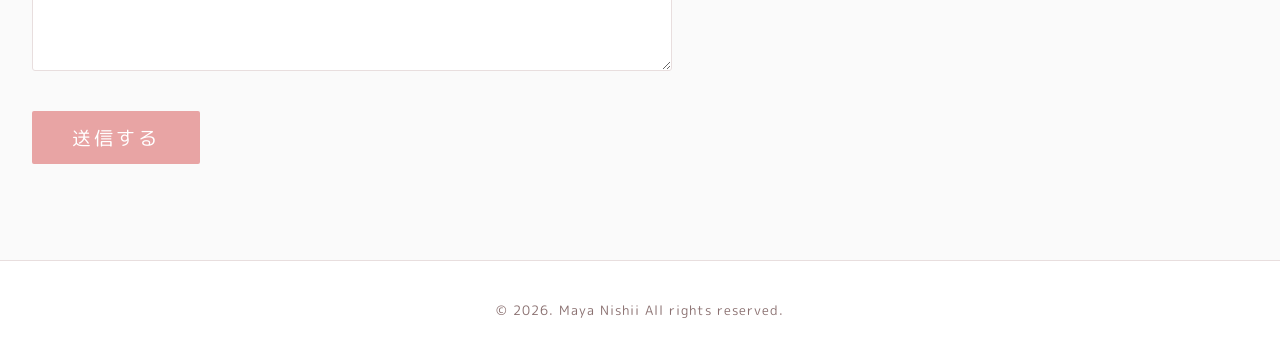
==== commit 34df98e4: "fix" ====
--- a/about.html
+++ b/about.html
@@ -23,26 +23,33 @@
   <!-- ========================================
        HEADER / NAVIGATION
   ======================================== -->
-  <header class="site_header">
-    <div class="header_inner">
-      <h2 class="site_name">
-        <a href="index.html">PORTFOLIO | MAYA NISHII</a>
-      </h2>
-      <nav class="global_nav" aria-label="グローバルナビゲーション">
-        <ul class="nav_list">
-          <li class="nav_item">
-            <a class="nav_link" href="works.html">作ったもの</a>
-          </li>
-          <li class="nav_item">
-            <a class="nav_link" href="about.html">わたしについて</a>
-          </li>
-          <li class="nav_item">
-            <a class="nav_link" href="#contact">CONTACT</a>
-          </li>
-        </ul>
-      </nav>
-    </div>
-  </header>
+    <header class="site_header">
+      <div class="header_inner">
+        <h2 class="site_name">
+          <a href="index.html">PORTFOLIO | MAYA NISHII</a>
+        </h2>
+        <nav class="global_nav" aria-label="グローバルナビゲーション">
+          <ul class="nav_list">
+            <li class="nav_item">
+              <a class="nav_link" href="works.html">作ったもの</a>
+            </li>
+            <li class="nav_item">
+              <a class="nav_link" href="about.html">わたしについて</a>
+            </li>
+            <li class="nav_item">
+              <a class="nav_link" href="#contact">CONTACT</a>
+            </li>
+          </ul>
+        </nav>
+    
+        <div class="toggle_btn">
+          <span></span>
+          <span></span>
+        </div>
+
+        <div id="mask"></div>
+      </div>
+    </header>
 
   <main>
 
@@ -251,16 +258,21 @@
 
   </main>
 
-  <!-- ========================================
+    <!-- ========================================
        FOOTER
   ======================================== -->
-  <footer class="site_footer">
+    <footer class="site_footer">
     <div class="footer_inner">
-      <small class="footer_copy">&copy; 2026. Maya Nishii All rights reserved.</small>
+      <small class="footer_copy">
+        &copy; 2026. Maya Nishii All rights reserved.
+      </small>
     </div>
   </footer>
 
-  <script src="script.js"></script>
+  <script src="js/jquery-3.7.1.js"></script>
+  <script src="js/lightbox.js"></script>
+ <script src="https://code.jquery.com/jquery-3.7.1.min.js"></script>
+<script src="js/script.js"></script>
 </body>
 
 </html>
--- a/css/style.css
+++ b/css/style.css
@@ -28,13 +28,12 @@
   --space_xl: 6rem;
 
   /* レイアウト */
-  --container_width: 1100px;
+  --container_width: 1500px;
   --header_height: 64px;
 
   /* トランジション */
   --transition_base: 0.3s ease;
 }
-
 
 /* ============================================================
    リセット & ベーススタイル
@@ -78,7 +77,6 @@
 figure {
   margin: 0;
 }
-
 
 /* ============================================================
    共通ユーティリティ
@@ -134,7 +132,6 @@
   }
 }
 
-
 /* ============================================================
    ヘッダー / ナビゲーション
    ============================================================ */
@@ -142,15 +139,12 @@
   position: sticky;
   top: 0;
   z-index: 100;
-  background: rgba(255, 255, 255, 0.92);
-  backdrop-filter: blur(8px);
+  background: var(--color_bg);
   border-bottom: 1px solid var(--color_border);
   height: var(--header_height);
 }
 
 .header_inner {
-  max-width: var(--container_width);
-  margin: 0 auto;
   height: 100%;
   padding: 0 var(--space_md);
   display: flex;
@@ -169,6 +163,8 @@
 .global_nav {
   display: flex;
   align-items: center;
+  justify-content: flex-end;
+  flex: 1;
 }
 
 .nav_list {
@@ -208,7 +204,6 @@
 
 /* ハンバーガーボタン */
 .nav_toggle {
-  display: none;
   flex-direction: column;
   gap: 5px;
   background: none;
@@ -217,16 +212,6 @@
   padding: 4px;
 }
 
-.nav_toggle_bar {
-  display: block;
-  width: 24px;
-  height: 1.5px;
-  background: var(--color_text);
-  transition:
-    transform var(--transition_base),
-    opacity var(--transition_base);
-}
-
 /* SP：ハンバーガーメニュー表示・ドロワーナビ */
 @media (max-width: 768px) {
   .header_inner {
@@ -242,18 +227,20 @@
     top: var(--header_height);
     left: 0;
     width: 100%;
-    background: rgba(255, 255, 255, 0.97);
     border-bottom: 1px solid var(--color_border);
     padding: var(--space_md) var(--space_sm);
     /* 初期状態は非表示 */
-    transform: translateY(-110%);
+    transform: translateY(-150%);
     transition: transform var(--transition_base);
     z-index: 99;
   }
 
-  /* JS で .is_open を付与することで表示 */
   .global_nav.is_open {
     transform: translateY(0);
+    background: rgba(255, 213, 213, 0.9);
+    border-radius: 0 0 15px 15px;
+    backdrop-filter: blur(50px);
+    -webkit-backdrop-filter: blur(10px);
   }
 
   .nav_list {
@@ -266,19 +253,77 @@
   }
 
   /* ハンバーガー → ✕ アニメーション */
-  .nav_toggle.is_open .nav_toggle_bar:nth-child(1) {
-    transform: translateY(6.5px) rotate(45deg);
-  }
-
-  .nav_toggle.is_open .nav_toggle_bar:nth-child(2) {
-    opacity: 0;
-  }
-
-  .nav_toggle.is_open .nav_toggle_bar:nth-child(3) {
-    transform: translateY(-6.5px) rotate(-45deg);
-  }
-}
-
+  .open #navi {
+    left: 0;
+    opacity: 1;
+  }
+  .toggle_btn {
+    width: 30px;
+    height: 30px;
+    position: relative;
+    transition: all 0.5s;
+    cursor: pointer;
+    z-index: 20;
+  }
+
+  /*
+ハンバーガーメニューの線の設定（メニューが閉じている時）
+*/
+  .toggle_btn span {
+    display: block;
+    position: absolute;
+    width: 30px;
+    height: 2px;
+    background-color: var(--color_text);
+    border-radius: 4px;
+    transition: all 0.5s;
+  }
+  /*
+  1本目の線の位置を設定
+  */
+  .toggle_btn span:nth-child(1) {
+    top: 10px;
+  }
+  /*
+2本目の線の位置を設定
+*/
+  .toggle_btn span:nth-child(2) {
+    bottom: 10px;
+  }
+  /*
+1本目の線を-45度回転
+*/
+  .open .toggle_btn span:nth-child(1) {
+    -webkit-transform: translateY(4px) rotate(-45deg);
+    transform: translateY(4px) rotate(-45deg);
+  }
+  /*
+2本目の線を45度回転
+*/
+  .open .toggle_btn span:nth-child(2) {
+    -webkit-transform: translateY(-4px) rotate(45deg);
+    transform: translateY(-4px) rotate(45deg);
+  }
+  #mask {
+    display: none;
+    transition: all 0.5s;
+  }
+  /*
+メニューを開いている時は、全体を黒背景にする
+*/
+  .open #mask {
+    display: block;
+    position: fixed;
+    top: 0;
+    left: 0;
+    width: 100%;
+    height: 100%;
+    background: transparent;
+    opacity: 0.8;
+    z-index: 10;
+    cursor: pointer;
+  }
+}
 
 /* ============================================================
    ヒーローセクション
@@ -328,13 +373,23 @@
 }
 
 @keyframes hero_catch_text_up {
-  0%   { opacity: 1; transform: scale(0.8); }
-  100% { opacity: 1; transform: scale(1.2); }
+  0% {
+    opacity: 1;
+    transform: scale(0.8);
+  }
+  100% {
+    opacity: 1;
+    transform: scale(1.2);
+  }
 }
 
 @keyframes hero_catch_text_down {
-  0%   { transform: translateX(100px); }
-  100% { transform: translateX(-60px); }
+  0% {
+    transform: translateX(100px);
+  }
+  100% {
+    transform: translateX(-90px);
+  }
 }
 
 .hero_catch_text_up p,
@@ -348,8 +403,14 @@
 }
 
 @keyframes scroll-anim {
-  0%   { opacity: 1; transform: translateY(0) scale(1.0); }
-  100% { opacity: 0; transform: translateY(100px) scale(2.0); }
+  0% {
+    opacity: 1;
+    transform: translateY(0) scale(1);
+  }
+  100% {
+    opacity: 0;
+    transform: translateY(100px) scale(2);
+  }
 }
 
 /* SP：ヒーローテキストサイズ縮小 */
@@ -360,11 +421,14 @@
   }
 
   @keyframes hero_catch_text_down {
-    0%   { transform: translateX(40px); }
-    100% { transform: translateX(-20px); }
-  }
-}
-
+    0% {
+      transform: translateX(40px);
+    }
+    100% {
+      transform: translateX(-45px);
+    }
+  }
+}
 
 /* ============================================================
    スクロールアニメーション（共通）
@@ -381,8 +445,14 @@
 }
 
 @keyframes scroll-anim-header {
-  0%   { opacity: 0; transform: translateY(-30px); }
-  100% { opacity: 1; transform: translateY(0); }
+  0% {
+    opacity: 0;
+    transform: translateY(-30px);
+  }
+  100% {
+    opacity: 1;
+    transform: translateY(0);
+  }
 }
 
 .js-reveal {
@@ -390,8 +460,12 @@
   background-color: var(--color_bg);
 }
 
-.works_category_left  { transform: translateX(-100px); }
-.works_category_right { transform: translateX(100px); }
+.works_category_left {
+  transform: translateX(-100px);
+}
+.works_category_right {
+  transform: translateX(100px);
+}
 
 .js-reveal.active {
   transform: translateX(0);
@@ -404,7 +478,6 @@
     transform: translateX(0);
   }
 }
-
 
 /* ============================================================
    Works セクション（TOP）
@@ -440,7 +513,9 @@
 }
 
 .works_category_heading_top {
-  transition: transform 1.0s ease-in-out, background-color 1.0s ease-in-out;
+  transition:
+    transform 1s ease-in-out,
+    background-color 1s ease-in-out;
 }
 
 .works_category_heading_top:hover {
@@ -544,7 +619,6 @@
     gap: var(--space_sm);
   }
 }
-
 
 /* ============================================================
    Works 詳細ページ
@@ -619,7 +693,6 @@
   }
 }
 
-
 /* ============================================================
    Works ページ：3カラムグリッド
    ============================================================ */
@@ -640,7 +713,6 @@
     grid-template-columns: 1fr;
   }
 }
-
 
 /* ============================================================
    About セクション
@@ -704,9 +776,15 @@
   gap: var(--space_lg);
 }
 
-.skills:has(#skills-lang:checked) .skill-card:not([data-cat='lang']) { display: none; }
-.skills:has(#skills-fwk:checked)  .skill-card:not([data-cat='fwk'])  { display: none; }
-.skills:has(#skills-tool:checked) .skill-card:not([data-cat='tool']) { display: none; }
+.skills:has(#skills-lang:checked) .skill-card:not([data-cat='lang']) {
+  display: none;
+}
+.skills:has(#skills-fwk:checked) .skill-card:not([data-cat='fwk']) {
+  display: none;
+}
+.skills:has(#skills-tool:checked) .skill-card:not([data-cat='tool']) {
+  display: none;
+}
 
 .skills-grid {
   display: flex;
@@ -804,7 +882,6 @@
     padding: var(--space_sm) var(--space_md);
   }
 }
-
 
 /* ============================================================
    Contact セクション
@@ -928,7 +1005,6 @@
   }
 }
 
-
 /* ============================================================
    ページヘッダー（works.html / about.html 共通）
    ============================================================ */
@@ -974,7 +1050,6 @@
   }
 }
 
-
 /* ============================================================
    フッター
    ============================================================ */
@@ -995,4 +1070,4 @@
   font-size: 0.8rem;
   letter-spacing: 0.08em;
   color: var(--color_text_sub);
-}+}
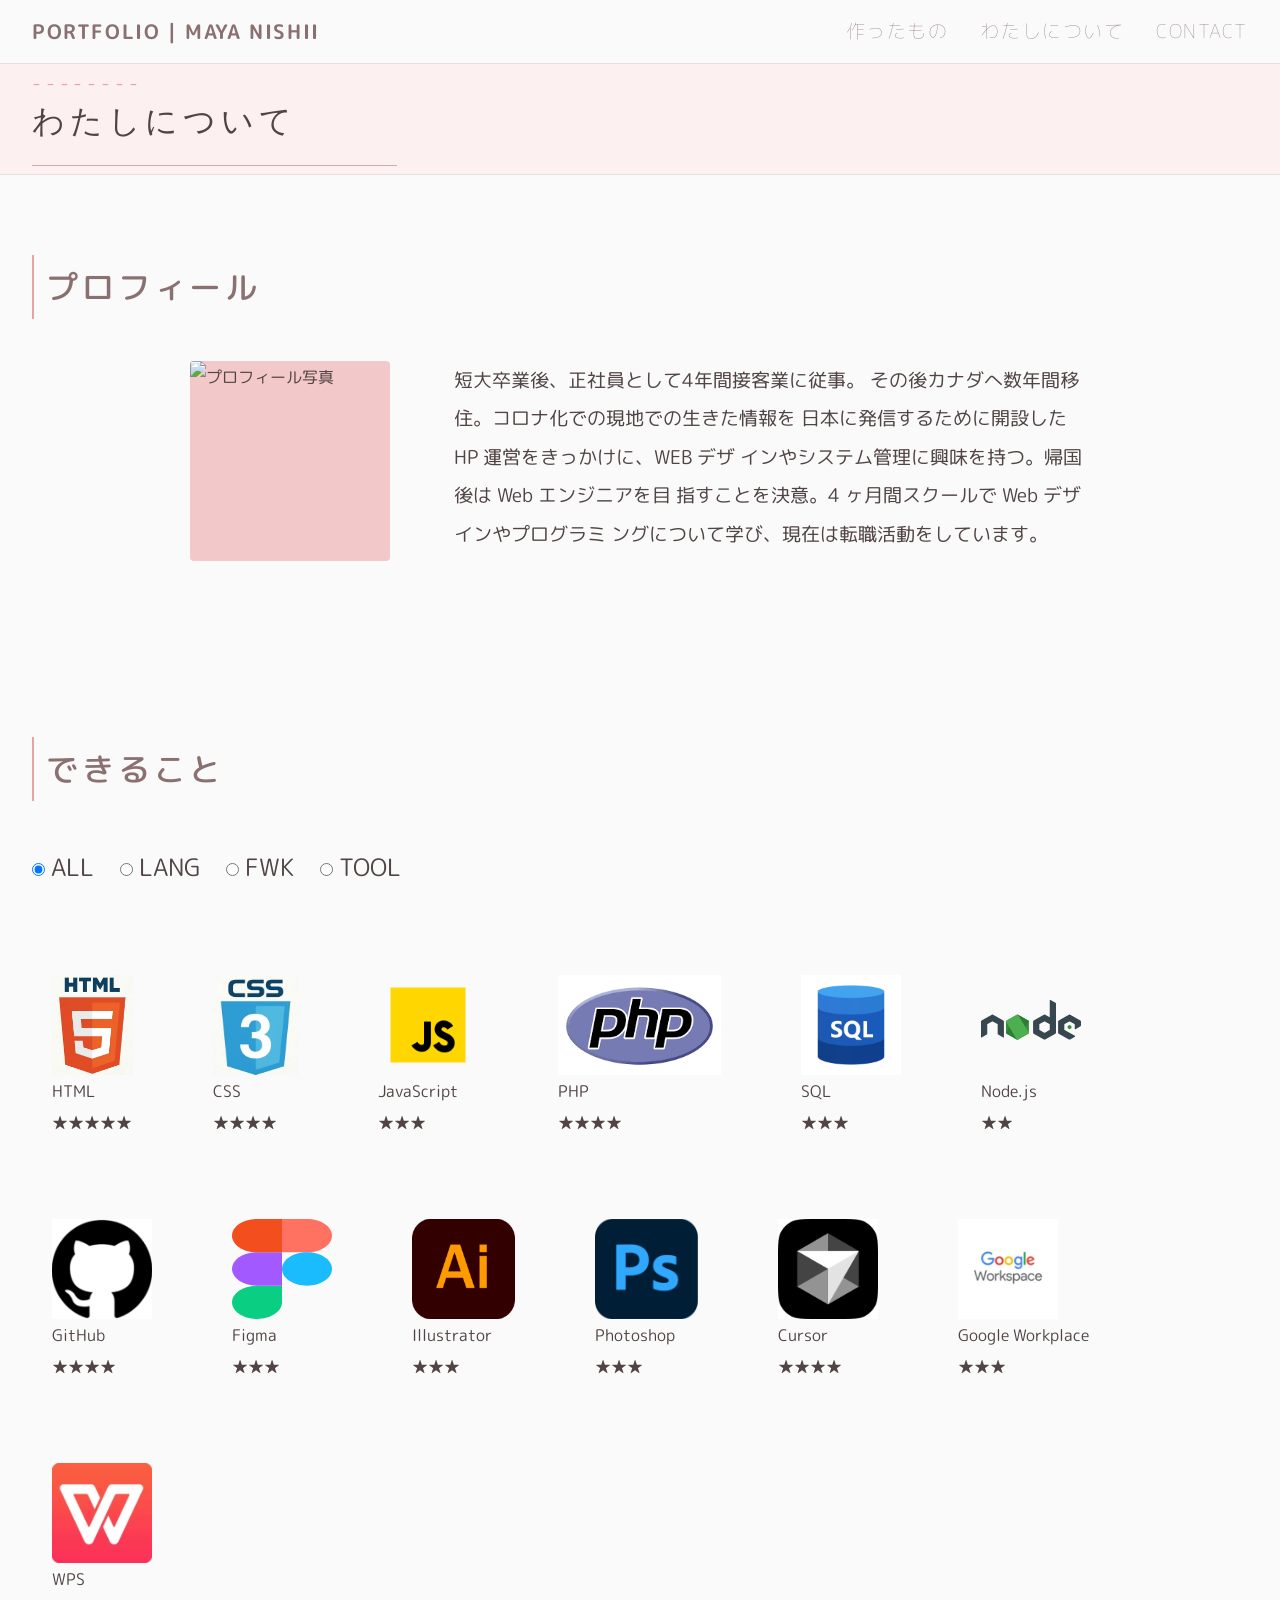
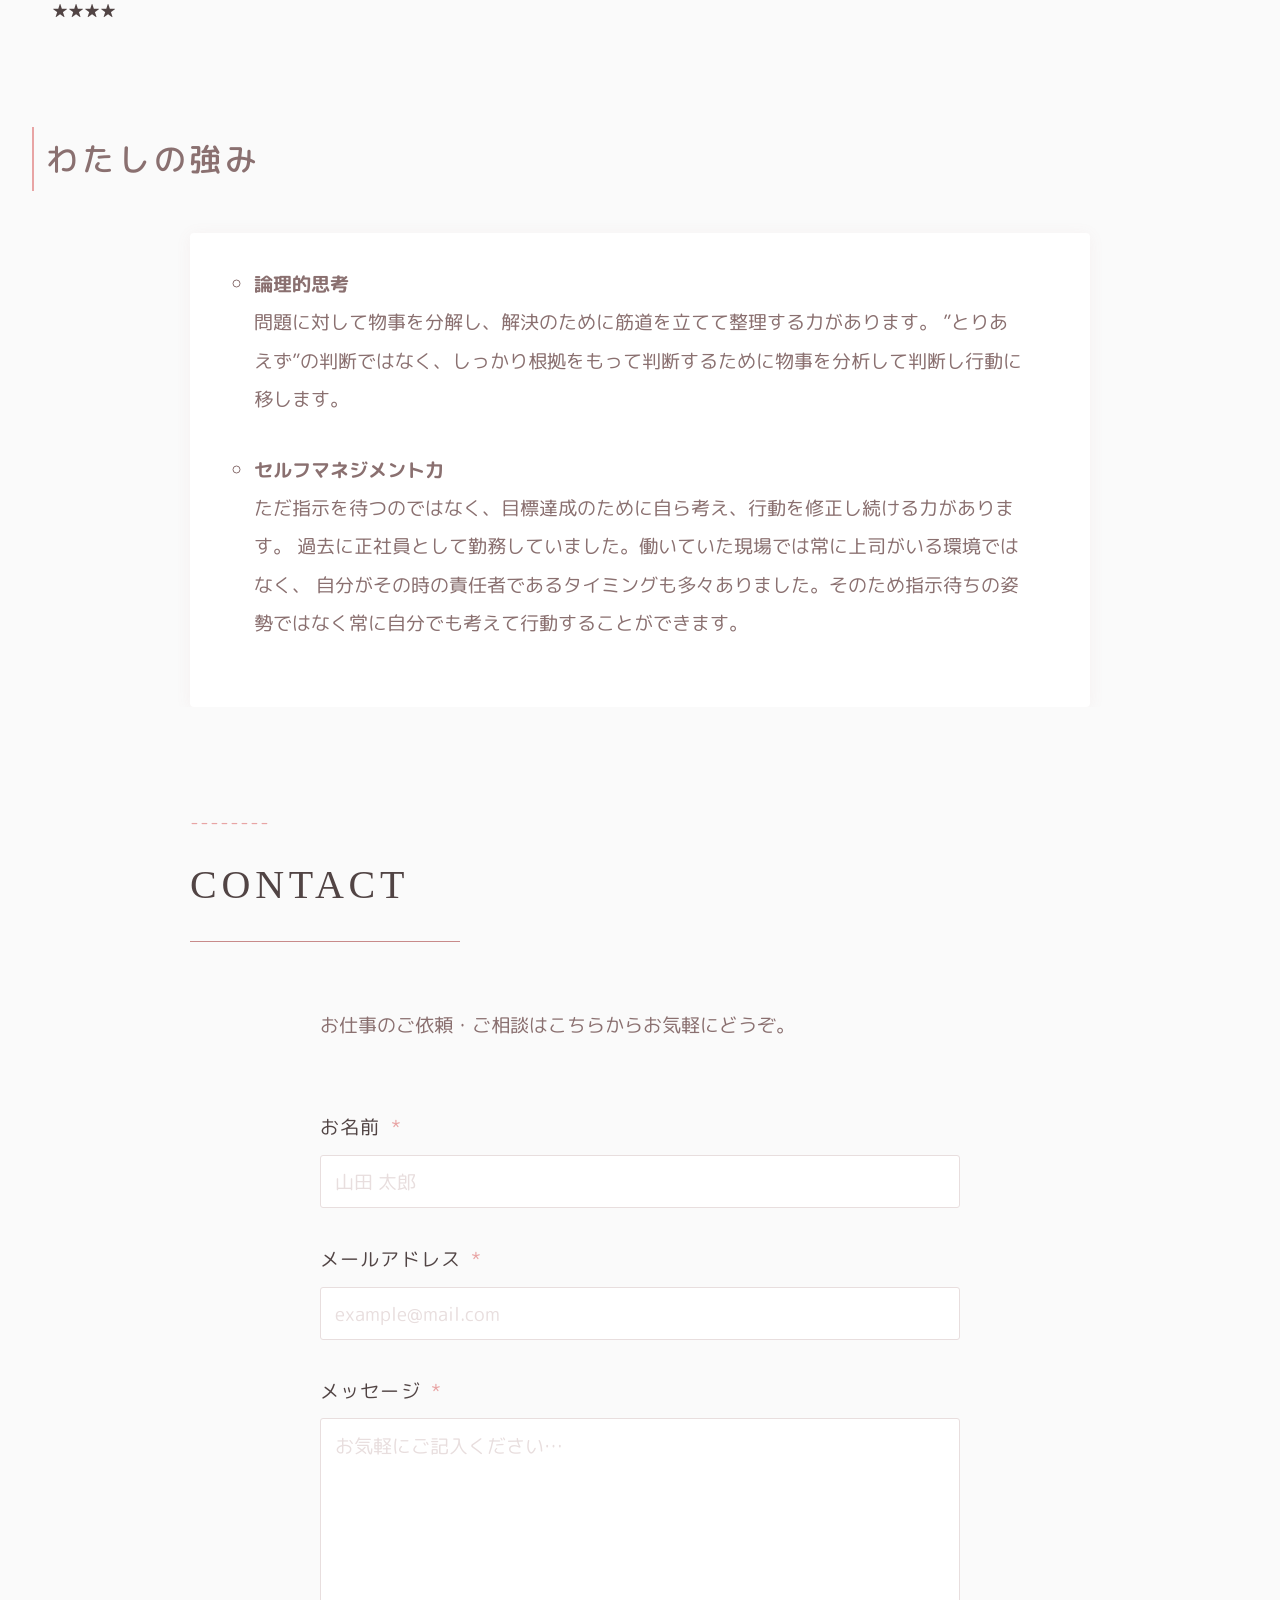
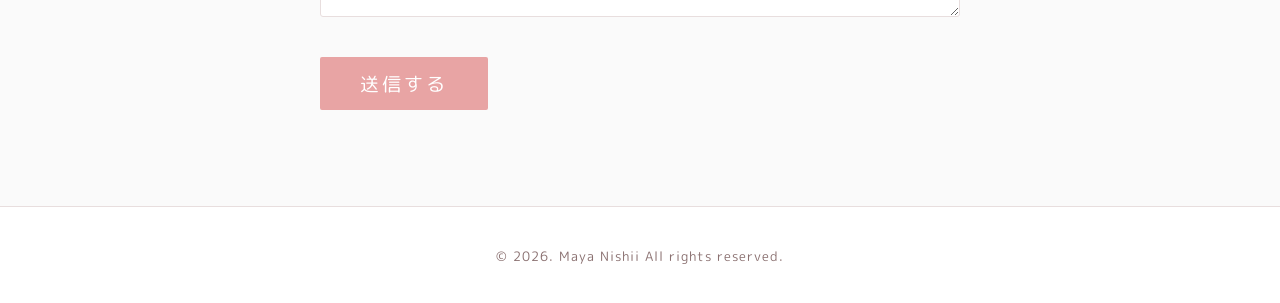
==== commit b7c39b60: "fix" ====
--- a/about.html
+++ b/about.html
@@ -14,7 +14,7 @@
   <link href="https://fonts.googleapis.com/
             css2?family=Cormorant+Garamond:wght@300;400;600&family=Noto+Sans+JP:wght@300;400;500&display=swap"
     rel="stylesheet" />
-    <link href="https://fonts.googleapis.com/css2?family=M+PLUS+Rounded+1c:wght@400;700&display=swap" rel="stylesheet">
+  <link href="https://fonts.googleapis.com/css2?family=M+PLUS+Rounded+1c:wght@400;700&display=swap" rel="stylesheet">
 
 
 <body>
@@ -23,33 +23,33 @@
   <!-- ========================================
        HEADER / NAVIGATION
   ======================================== -->
-    <header class="site_header">
-      <div class="header_inner">
-        <h2 class="site_name">
-          <a href="index.html">PORTFOLIO | MAYA NISHII</a>
-        </h2>
-        <nav class="global_nav" aria-label="グローバルナビゲーション">
-          <ul class="nav_list">
-            <li class="nav_item">
-              <a class="nav_link" href="works.html">作ったもの</a>
-            </li>
-            <li class="nav_item">
-              <a class="nav_link" href="about.html">わたしについて</a>
-            </li>
-            <li class="nav_item">
-              <a class="nav_link" href="#contact">CONTACT</a>
-            </li>
-          </ul>
-        </nav>
-    
-        <div class="toggle_btn">
-          <span></span>
-          <span></span>
-        </div>
-
-        <div id="mask"></div>
-      </div>
-    </header>
+  <header class="site_header">
+    <div class="header_inner">
+      <h2 class="site_name">
+        <a href="index.html">PORTFOLIO | MAYA NISHII</a>
+      </h2>
+      <nav class="global_nav" aria-label="グローバルナビゲーション">
+        <ul class="nav_list">
+          <li class="nav_item">
+            <a class="nav_link" href="works.html">作ったもの</a>
+          </li>
+          <li class="nav_item">
+            <a class="nav_link" href="about.html">わたしについて</a>
+          </li>
+          <li class="nav_item">
+            <a class="nav_link" href="#contact">CONTACT</a>
+          </li>
+        </ul>
+      </nav>
+
+      <div class="toggle_btn">
+        <span></span>
+        <span></span>
+      </div>
+
+      <div id="mask"></div>
+    </div>
+  </header>
 
   <main>
 
@@ -65,10 +65,15 @@
     <!-- ========================================
          ABOUT SECTION
     ======================================== -->
+
+
     <section class="about_section" aria-label="プロフィール">
       <div class="section_inner">
 
         <!-- プロフィール -->
+        <div class="about_skills" aria-labelledby="skills_heading">
+          <h2 class="about_sub_heading" id="skills_heading">プロフィール</h2>
+        </div>
         <div class="about_profile">
           <figure class="about_figure">
             <img class="about_image" src="images/profile.jpg" alt="プロフィール写真" />
@@ -185,21 +190,22 @@
         </section>
 
         <!-- 強み -->
-        <div class="about_strength" aria-labelledby="strength_heading">
-          <h2 class="about_sub_heading" id="strength_heading">強み</h2>
-          <div class="strength_card">
-            <ul class="strength_text">
-              <li>
-                論理的思考　問題に対して物事を分解し、解決のために筋道を立てて整理する力があります。
-                ”とりあえず”の判断ではなく、しっかり根拠をもって判断するために物事を分析して判断し行動に移します。
-              </li>
-
-              <li>
-                セルフマネジメント力　ただ指示を待つのではなく、目標達成のために自ら考え、行動を修正し続ける力があります。
-                過去に正社員として勤務していました。働いていた現場では常に上司がいる環境ではなく、
-                自分がその時の責任者であるタイミングも多々ありました。そのため指示待ちの姿勢ではなく常に自分でも考えて行動することができます。
-          </div>
-        </div>
+        <div class="about_skills" aria-labelledby="skills_heading">
+          <h2 class="about_sub_heading" id="skills_heading">わたしの強み</h2>
+        </div>
+        <div class="strength_card">
+          <ul class="strength_text">
+            <li>
+              <strong>論理的思考</strong><br>問題に対して物事を分解し、解決のために筋道を立てて整理する力があります。
+              ”とりあえず”の判断ではなく、しっかり根拠をもって判断するために物事を分析して判断し行動に移します。
+            </li>
+
+            <li>
+              <strong>セルフマネジメント力</strong><br>ただ指示を待つのではなく、目標達成のために自ら考え、行動を修正し続ける力があります。
+              過去に正社員として勤務していました。働いていた現場では常に上司がいる環境ではなく、
+              自分がその時の責任者であるタイミングも多々ありました。そのため指示待ちの姿勢ではなく常に自分でも考えて行動することができます。
+        </div>
+      </div>
 
       </div>
     </section>
@@ -210,12 +216,16 @@
          CONTACT SECTION
     ======================================== -->
     <section class="contact_section" id="contact" aria-labelledby="contact_heading">
-      <div class="section_inner">
-        <section class="section_header">
-          <h2 class="section_heading contact_heading_text" id="contact_heading">CONTACT</h2>
+      <div class="section_inner_top">
+        <section class="section_header section_header_top">
+          <h2 class="section_heading" id="contact_heading">
+            CONTACT
+          </h2>
         </section>
         <div class="contact_body">
-          <p class="contact_lead">お仕事のご依頼・ご相談はこちらからお気軽にどうぞ。</p>
+          <p class="contact_lead">
+            お仕事のご依頼・ご相談はこちらからお気軽にどうぞ。
+          </p>
 
           <form id="g-form" class="contact_form"
             action="https://docs.google.com/forms/d/e/1FAIpQLScDXwPFyIaxGAS4emq_WGZdihEaA-7MEzaaNlccdq9YaucscA/formResponse"
@@ -258,10 +268,10 @@
 
   </main>
 
-    <!-- ========================================
+  <!-- ========================================
        FOOTER
   ======================================== -->
-    <footer class="site_footer">
+  <footer class="site_footer">
     <div class="footer_inner">
       <small class="footer_copy">
         &copy; 2026. Maya Nishii All rights reserved.
@@ -271,8 +281,8 @@
 
   <script src="js/jquery-3.7.1.js"></script>
   <script src="js/lightbox.js"></script>
- <script src="https://code.jquery.com/jquery-3.7.1.min.js"></script>
-<script src="js/script.js"></script>
+  <script src="https://code.jquery.com/jquery-3.7.1.min.js"></script>
+  <script src="js/script.js"></script>
 </body>
 
 </html>
--- a/css/style.css
+++ b/css/style.css
@@ -24,8 +24,11 @@
   --space_xs: 0.5rem;
   --space_sm: 1rem;
   --space_md: 2rem;
+  --space_mdlg: 1.5rem;
   --space_lg: 4rem;
   --space_xl: 6rem;
+  --space_xll: 8rem;
+  --space_center: 900px;
 
   /* レイアウト */
   --container_width: 1500px;
@@ -58,6 +61,11 @@
   line-height: 2;
 }
 
+
+main {
+  overflow: clip;
+}
+
 img {
   display: block;
   max-width: 100%;
@@ -89,6 +97,7 @@
 
 .section_header {
   margin-bottom: var(--space_lg);
+
 }
 
 .section_heading {
@@ -121,14 +130,23 @@
   margin-top: 0.5rem;
 }
 
+
+
+
+
+
 /* SP：セクション内側の余白を縮小 */
 @media (max-width: 768px) {
+  .section_header {
+    padding: var(--space_xs);
+  }
+
   .section_inner {
-    padding: 0 var(--space_sm);
+    padding: var(--space_xs);
   }
 
   .section_heading {
-    font-size: 2rem;
+    font-size: 1.5rem;
   }
 }
 
@@ -233,13 +251,15 @@
     transform: translateY(-150%);
     transition: transform var(--transition_base);
     z-index: 99;
+    display: flex;
+    justify-content: flex-start;
   }
 
   .global_nav.is_open {
     transform: translateY(0);
-    background: rgba(255, 213, 213, 0.9);
+    background: rgba(242, 193, 193, 0.5);
     border-radius: 0 0 15px 15px;
-    backdrop-filter: blur(50px);
+    backdrop-filter: blur(5px);
     -webkit-backdrop-filter: blur(10px);
   }
 
@@ -257,6 +277,7 @@
     left: 0;
     opacity: 1;
   }
+
   .toggle_btn {
     width: 30px;
     height: 30px;
@@ -278,18 +299,21 @@
     border-radius: 4px;
     transition: all 0.5s;
   }
+
   /*
   1本目の線の位置を設定
   */
   .toggle_btn span:nth-child(1) {
     top: 10px;
   }
+
   /*
 2本目の線の位置を設定
 */
   .toggle_btn span:nth-child(2) {
     bottom: 10px;
   }
+
   /*
 1本目の線を-45度回転
 */
@@ -297,6 +321,7 @@
     -webkit-transform: translateY(4px) rotate(-45deg);
     transform: translateY(4px) rotate(-45deg);
   }
+
   /*
 2本目の線を45度回転
 */
@@ -304,10 +329,12 @@
     -webkit-transform: translateY(-4px) rotate(45deg);
     transform: translateY(-4px) rotate(45deg);
   }
+
   #mask {
     display: none;
     transition: all 0.5s;
   }
+
   /*
 メニューを開いている時は、全体を黒背景にする
 */
@@ -374,9 +401,9 @@
 
 @keyframes hero_catch_text_up {
   0% {
-    opacity: 1;
     transform: scale(0.8);
   }
+
   100% {
     opacity: 1;
     transform: scale(1.2);
@@ -387,8 +414,9 @@
   0% {
     transform: translateX(100px);
   }
+
   100% {
-    transform: translateX(-90px);
+    transform: translateX(-85px);
   }
 }
 
@@ -399,7 +427,7 @@
   view-timeline-axis: block;
   animation: scroll-anim linear;
   animation-timeline: --zoom-move-fade;
-  animation-range: cover 50% exit 0%;
+  animation-range: cover 50% exit 100%;
 }
 
 @keyframes scroll-anim {
@@ -407,6 +435,7 @@
     opacity: 1;
     transform: translateY(0) scale(1);
   }
+
   100% {
     opacity: 0;
     transform: translateY(100px) scale(2);
@@ -424,6 +453,7 @@
     0% {
       transform: translateX(40px);
     }
+
     100% {
       transform: translateX(-45px);
     }
@@ -449,6 +479,7 @@
     opacity: 0;
     transform: translateY(-30px);
   }
+
   100% {
     opacity: 1;
     transform: translateY(0);
@@ -456,13 +487,14 @@
 }
 
 .js-reveal {
-  transition: transform 1.2s ease-out;
+  transition: transform 1.8s ease-out;
   background-color: var(--color_bg);
 }
 
 .works_category_left {
   transform: translateX(-100px);
 }
+
 .works_category_right {
   transform: translateX(100px);
 }
@@ -473,6 +505,7 @@
 
 /* SP：横スライドを抑制（画面幅が狭いと見切れるため） */
 @media (max-width: 768px) {
+
   .works_category_left,
   .works_category_right {
     transform: translateX(0);
@@ -483,12 +516,12 @@
    Works セクション（TOP）
    ============================================================ */
 .works_section {
-  padding: var(--space_xl) 0;
+  padding: var(--space_lg) 0;
   background: var(--color_bg);
 }
 
 .works_category {
-  margin-bottom: var(--space_xl);
+  margin-bottom: 200px;
 }
 
 .works_category:last-child {
@@ -504,23 +537,48 @@
   color: var(--color_text_sub);
   margin-bottom: var(--space_xl);
   padding: 2rem;
-  border: 2px solid var(--color_primary);
-  border-radius: 5px;
-}
+  position: relative;
+  display: inline-block;
+  text-shadow: 0 0 2px white;
+}
+
+.works_category_heading span {
+  position: relative;
+  z-index: 10;
+}
+
+.works_category_heading:before {
+  content: "";
+  opacity: 0.5;
+  position: absolute;
+  background: var(--color_primary_light);
+  width: 100px;
+  height: 100px;
+  border-radius: 50%;
+  top: 50%;
+  border: dashed 1px white;
+  left: 10%;
+  transform: translate(-50%, -50%);
+  z-index: 9;
+  /* 丸は要素の中で背後に回る */
+  box-shadow: 0px 0px 0px 5px var(--color_primary_light);
+}
+
 
 .works_category_heading_top a {
   display: block;
 }
 
-.works_category_heading_top {
+
+
+.works_category_heading_top:before {
   transition:
-    transform 1s ease-in-out,
-    background-color 1s ease-in-out;
-}
-
-.works_category_heading_top:hover {
+    transform 0.8s cubic-bezier(0.25, 1, 0.5, 1);
+}
+
+.works_category_heading_top:hover:before {
   background-color: var(--color_primary);
-  transform: scale(0.95);
+  transform: translate(-50%, -50%) scale(0.85);
 }
 
 /* グリッド */
@@ -535,6 +593,7 @@
   display: flex;
   flex-direction: column;
   background: var(--color_surface);
+  border: 1px solid var(--color_primary_light);
   border-radius: 4px;
   overflow: hidden;
   transition:
@@ -633,7 +692,7 @@
 .work_details {
   display: block;
   padding: 2rem var(--space_lg);
-  font-size: var(--font_body);
+  font-size: 1.2rem;
   line-height: 2;
   color: var(--color_text_sub);
   background-color: var(--color_primary_pale);
@@ -641,11 +700,11 @@
   border-radius: 30px;
 }
 
-.work_details > h3 {
+.work_details>h3 {
   margin: var(--space_md) 0;
 }
 
-.list_details > li {
+.list_details>li {
   list-style-type: disc;
   padding-left: 10px;
 }
@@ -672,8 +731,12 @@
 /* SP */
 @media (max-width: 768px) {
   .work_details {
-    padding: var(--space_sm);
+    padding: var(--space_md);
     border-radius: 16px;
+  }
+
+  .works_card {
+    max-width: 300px;
   }
 
   .works_card_image {
@@ -694,23 +757,18 @@
 }
 
 /* ============================================================
-   Works ページ：3カラムグリッド
+   Works ページ：グリッド
    ============================================================ */
 .works_grid--wide {
   grid-template-columns: repeat(3, 1fr);
 }
 
-/* タブレット：2カラム */
-@media (max-width: 960px) {
-  .works_grid--wide {
-    grid-template-columns: repeat(2, 1fr);
-  }
-}
-
-/* SP：1カラム */
+/* SP：2カラム */
 @media (max-width: 768px) {
   .works_grid--wide {
-    grid-template-columns: 1fr;
+    grid-template-columns: 1fr 1fr;
+    gap: var(--space_md);
+    overflow: hidden;
   }
 }
 
@@ -718,17 +776,24 @@
    About セクション
    ============================================================ */
 .about_section {
-  padding: var(--space_xl) 0;
   background-color: var(--color_bg);
+}
+
+.section_inner_top {
+  max-width: var(--space_center);
+  margin: 0 auto;
 }
 
 /* プロフィール */
 .about_profile {
+  max-width: var(--space_center);
+  margin: 0 auto;
   display: grid;
   grid-template-columns: 200px 1fr;
   gap: var(--space_lg);
   align-items: start;
   margin-bottom: var(--space_xl);
+
 }
 
 .about_figure {
@@ -745,10 +810,12 @@
   object-fit: cover;
 }
 
+
 .about_profile_text .about_description {
   font-size: 1.2rem;
   line-height: 2;
   color: var(--color_text);
+  margin: 0 auto;
 }
 
 /* サブ見出し */
@@ -767,7 +834,7 @@
 
 /* スキル */
 .about_skills {
-  padding: 100px 0 50px 0;
+  padding: 80px 0 10px 0;
 }
 
 .skills {
@@ -779,9 +846,11 @@
 .skills:has(#skills-lang:checked) .skill-card:not([data-cat='lang']) {
   display: none;
 }
+
 .skills:has(#skills-fwk:checked) .skill-card:not([data-cat='fwk']) {
   display: none;
 }
+
 .skills:has(#skills-tool:checked) .skill-card:not([data-cat='tool']) {
   display: none;
 }
@@ -815,8 +884,9 @@
 
 /* 強み */
 .about_strength {
-  margin-bottom: 0;
-  padding: 100px 0 50px 0;
+  max-width: var(--space_center);
+  padding: 150px 0 50px 0;
+  margin: 0 auto;
 }
 
 .strength_card {
@@ -824,6 +894,8 @@
   border-radius: 4px;
   padding: var(--space_md) var(--space_lg);
   box-shadow: 0 2px 16px rgba(180, 120, 120, 0.07);
+  max-width: var(--space_center);
+  margin: 0 auto;
 }
 
 .strength_text {
@@ -840,13 +912,14 @@
 /* SP */
 @media (max-width: 768px) {
   .about_section {
-    padding: var(--space_lg) 0;
+    padding: var(--space_md) 0;
   }
 
   .about_profile {
     grid-template-columns: 1fr;
     gap: var(--space_md);
     margin-bottom: var(--space_lg);
+    padding: var(--space_xs);
   }
 
   .about_figure {
@@ -855,15 +928,16 @@
 
   .about_sub_heading {
     font-size: 1.5rem;
-  }
-
-  .about_skills {
-    padding: var(--space_lg) 0 var(--space_md) 0;
+    margin: 0;
+  }
+
+  .skills {
+    gap: 0;
   }
 
   .skills-grid {
     gap: var(--space_md);
-    padding: 10px 0;
+    padding: var(--space_lg) 0;
   }
 
   .skills-tabs {
@@ -874,6 +948,10 @@
     max-width: 100%;
   }
 
+  .about_skills {
+    padding: 10px 0;
+  }
+
   .about_strength {
     padding: var(--space_lg) 0 var(--space_md) 0;
   }
@@ -887,17 +965,23 @@
    Contact セクション
    ============================================================ */
 .contact_section {
-  padding: var(--space_xl) 0;
+  padding: var(--space_xl) var(--space_md);
   background: var(--color_bg);
+}
+
+.section_heading_contact_top {
+  text-align: center;
 }
 
 .contact_heading_text {
   font-family: var(--font_display);
-  letter-spacing: 0.25em;
-}
+  letter-spacing: 0.2em;
+}
+
 
 .contact_body {
   max-width: 640px;
+  margin: 0 auto;
 }
 
 .contact_lead {
@@ -993,6 +1077,7 @@
 
   .contact_body {
     max-width: 100%;
+    padding: var(--space_xs);
   }
 
   .contact_lead {
@@ -1009,7 +1094,7 @@
    ページヘッダー（works.html / about.html 共通）
    ============================================================ */
 .page_hero {
-  padding: var(--space_md) 0;
+  padding: 0;
   background: var(--color_primary_pale);
   border-bottom: 1px solid var(--color_border);
 }
@@ -1029,9 +1114,8 @@
   display: block;
   font-family: var(--font_body);
   font-size: 1.2rem;
-  letter-spacing: 0.05em;
   color: var(--color_primary);
-  margin-bottom: 0.25rem;
+  height: 1.3em;
 }
 
 .page_hero_heading::after {
@@ -1070,4 +1154,4 @@
   font-size: 0.8rem;
   letter-spacing: 0.08em;
   color: var(--color_text_sub);
-}
+}
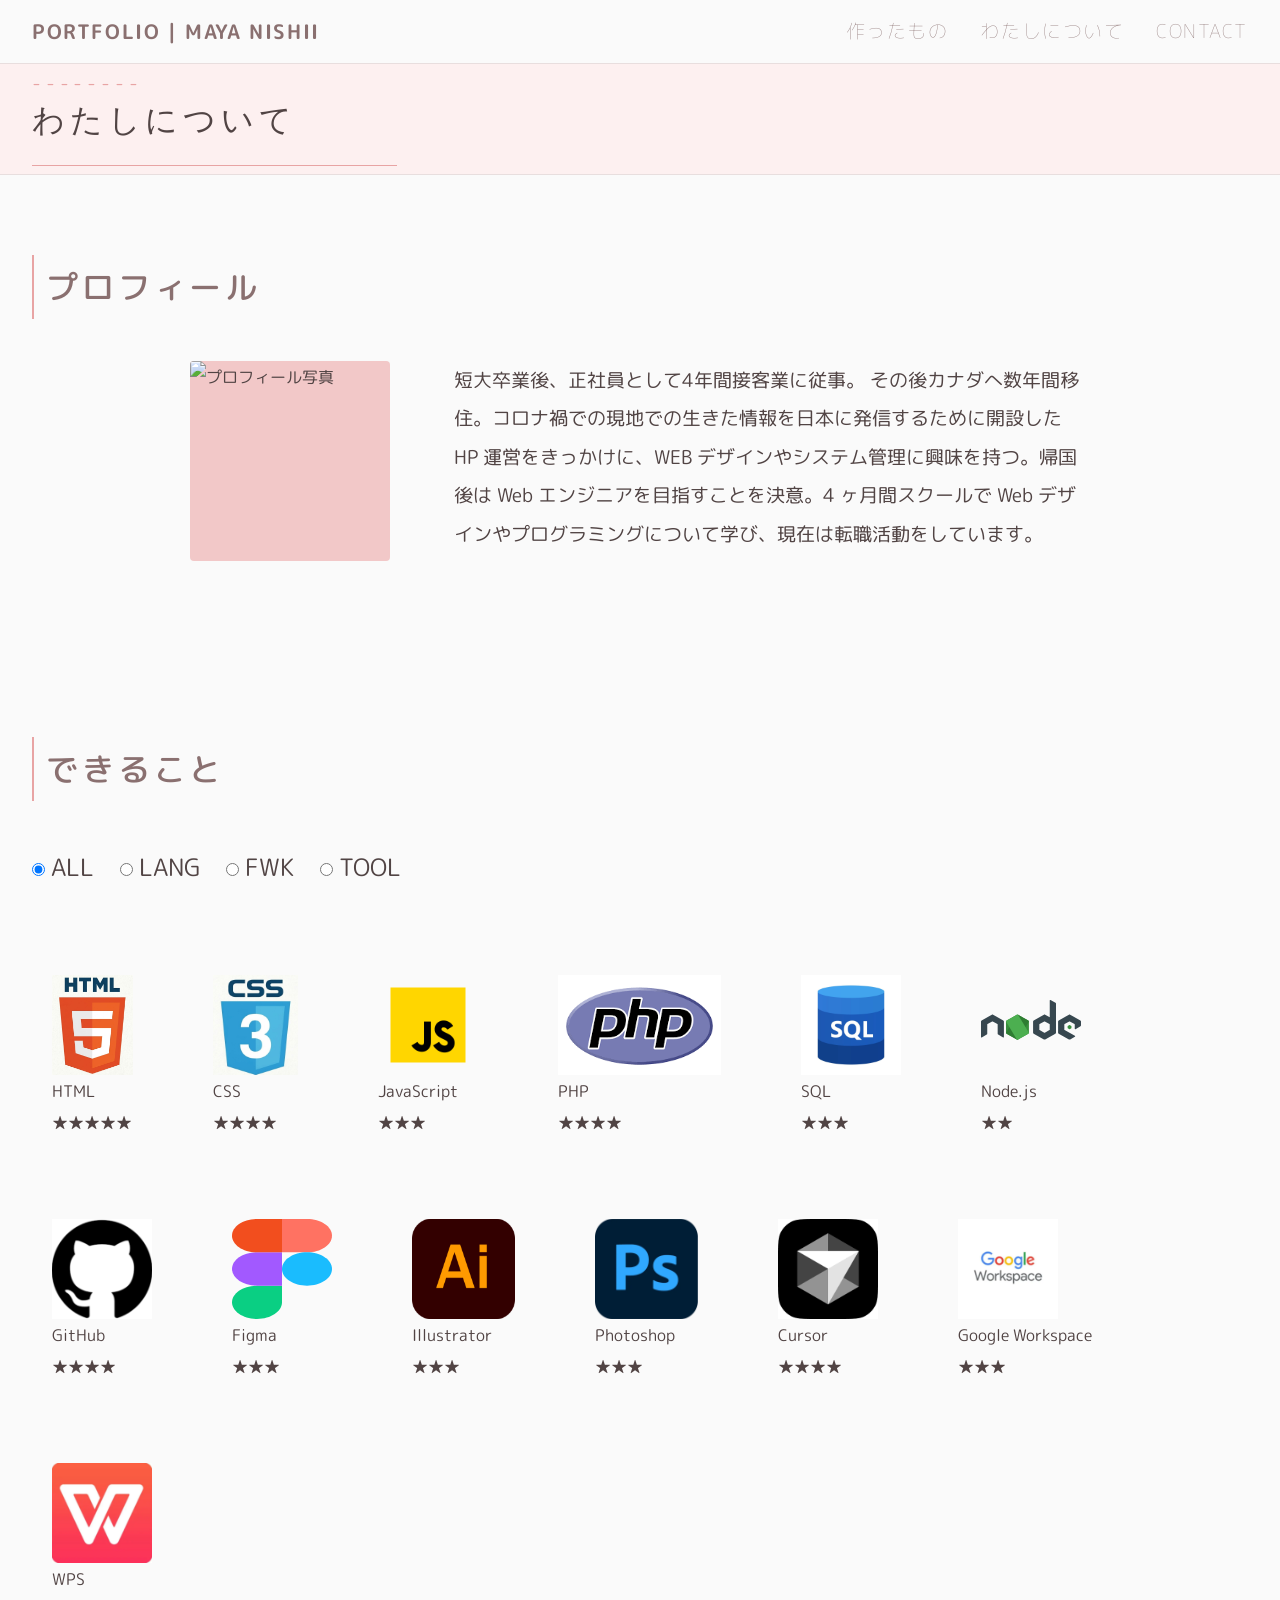
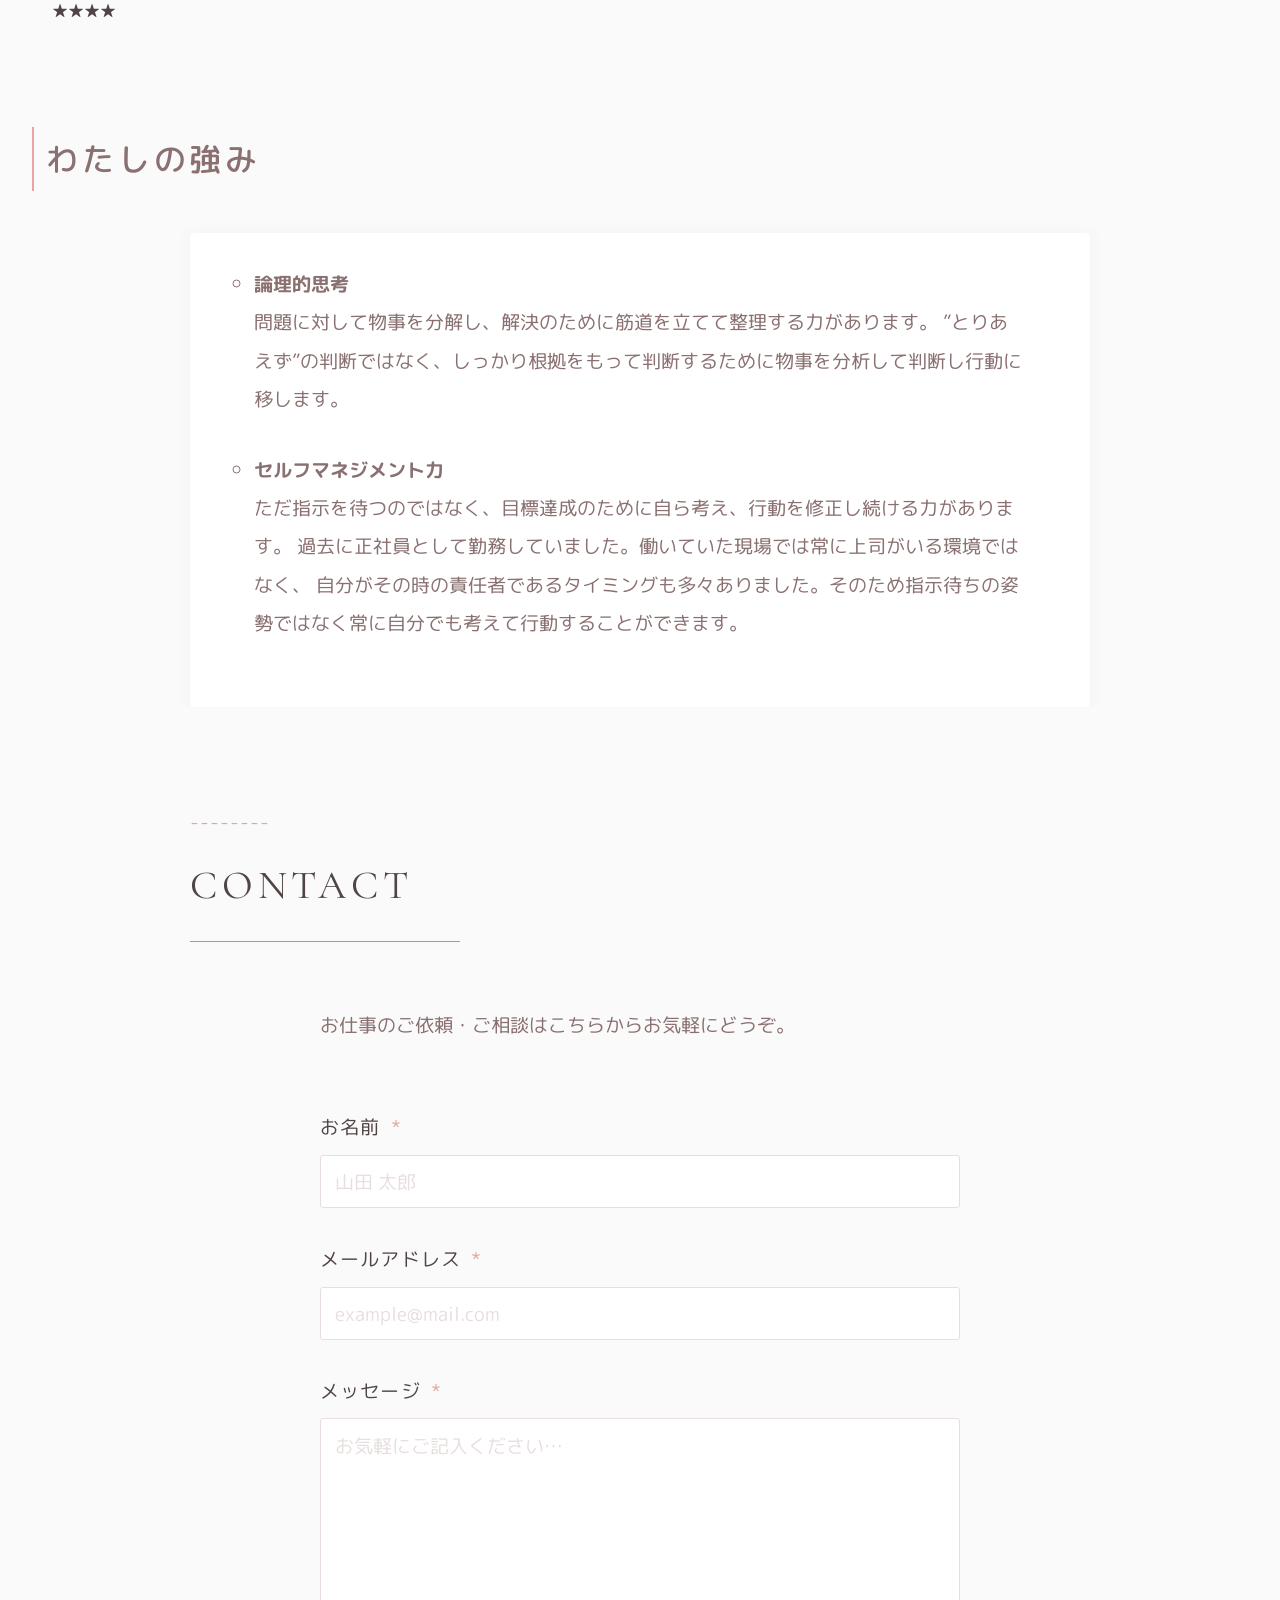
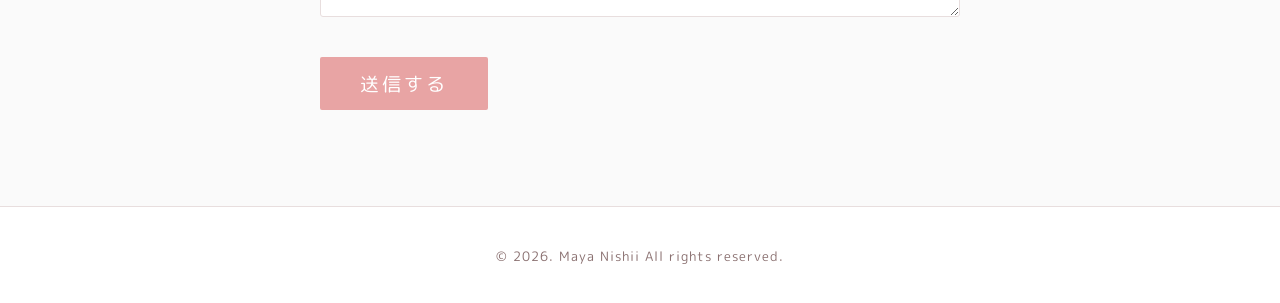
==== commit 333f1fce: "fix" ====
--- a/about.html
+++ b/about.html
@@ -4,18 +4,18 @@
 <head>
   <meta charset="UTF-8" />
   <meta name="viewport" content="width=device-width, initial-scale=1.0" />
-  <meta name="description" content="Maya Nishiiについて">
-  <link rel="icon" href="images/favicon.ico">
+  <meta name="description" content="Maya Nishiiについて" />
+  <link rel="icon" href="images/favicon.ico" />
   <title>Portfolio</title>
-  <link rel="stylesheet" href="css/reset.css">
+  <link rel="stylesheet" href="css/reset.css" />
   <link rel="stylesheet" href="css/style.css" />
   <link rel="preconnect" href="https://fonts.googleapis.com" />
   <link rel="preconnect" href="https://fonts.gstatic.com" crossorigin />
-  <link href="https://fonts.googleapis.com/
-            css2?family=Cormorant+Garamond:wght@300;400;600&family=Noto+Sans+JP:wght@300;400;500&display=swap"
+  <link
+    href="https://fonts.googleapis.com/css2?family=Cormorant+Garamond:wght@300;400;600&family=Noto+Sans+JP:wght@300;400;500&display=swap"
     rel="stylesheet" />
-  <link href="https://fonts.googleapis.com/css2?family=M+PLUS+Rounded+1c:wght@400;700&display=swap" rel="stylesheet">
-
+  <link href="https://fonts.googleapis.com/css2?family=M+PLUS+Rounded+1c:wght@400;700&display=swap" rel="stylesheet" />
+</head>
 
 <body>
 
@@ -71,8 +71,8 @@
       <div class="section_inner">
 
         <!-- プロフィール -->
-        <div class="about_skills" aria-labelledby="skills_heading">
-          <h2 class="about_sub_heading" id="skills_heading">プロフィール</h2>
+        <div class="about_skills" aria-labelledby="profile_heading">
+          <h2 class="about_sub_heading" id="profile_heading">プロフィール</h2>
         </div>
         <div class="about_profile">
           <figure class="about_figure">
@@ -81,18 +81,14 @@
           <div class="about_profile_text">
             <p class="about_description">
               短大卒業後、正社員として4年間接客業に従事。
-              その後カナダへ数年間移住。コロナ化での現地での生きた情報を
-              日本に発信するために開設した HP 運営をきっかけに、WEB デザ
-              インやシステム管理に興味を持つ。帰国後は Web エンジニアを目
-              指すことを決意。4 ヶ月間スクールで Web デザインやプログラミ
-              ングについて学び、現在は転職活動をしています。
+              その後カナダへ数年間移住。コロナ禍での現地での生きた情報を日本に発信するために開設した HP 運営をきっかけに、WEB デザインやシステム管理に興味を持つ。帰国後は Web エンジニアを目指すことを決意。4 ヶ月間スクールで Web デザインやプログラミングについて学び、現在は転職活動をしています。
             </p>
           </div>
         </div>
 
         <!-- できること -->
-        <div class="about_skills" aria-labelledby="skills_heading">
-          <h2 class="about_sub_heading" id="skills_heading">できること</h2>
+        <div class="about_skills" aria-labelledby="ability_heading">
+          <h2 class="about_sub_heading" id="ability_heading">できること</h2>
         </div>
 
         <section class="skills" aria-label="Skills">
@@ -174,9 +170,9 @@
                   <div class="skill-card__stars">★★★★</div>
                 </article>
                 <article class="skill-card" data-level="2" data-cat="tool">
-                  <div class="skill-card__icon"><img src="images/googleoffice-icon%201.svg" alt="Google Workplace">
+                  <div class="skill-card__icon"><img src="images/googleoffice-icon%201.svg" alt="Google Workspace">
                   </div>
-                  <div class="skill-card__name">Google Workplace</div>
+                  <div class="skill-card__name">Google Workspace</div>
                   <div class="skill-card__stars">★★★</div>
                 </article>
                 <article class="skill-card" data-level="2" data-cat="tool">
@@ -190,8 +186,8 @@
         </section>
 
         <!-- 強み -->
-        <div class="about_skills" aria-labelledby="skills_heading">
-          <h2 class="about_sub_heading" id="skills_heading">わたしの強み</h2>
+        <div class="about_skills" aria-labelledby="strength_heading">
+          <h2 class="about_sub_heading" id="strength_heading">わたしの強み</h2>
         </div>
         <div class="strength_card">
           <ul class="strength_text">
@@ -204,9 +200,9 @@
               <strong>セルフマネジメント力</strong><br>ただ指示を待つのではなく、目標達成のために自ら考え、行動を修正し続ける力があります。
               過去に正社員として勤務していました。働いていた現場では常に上司がいる環境ではなく、
               自分がその時の責任者であるタイミングも多々ありました。そのため指示待ちの姿勢ではなく常に自分でも考えて行動することができます。
-        </div>
-      </div>
-
+            </li>
+          </ul>
+        </div>
       </div>
     </section>
 
@@ -256,11 +252,13 @@
               <button class="form_button" type="submit">送信する</button>
             </div>
           </form>
-          <iframe name="hidden_iframe" id="hidden_iframe" style="display:none;" onload="if(submitted){ 
-    clearFormStorage(); 
-    alert('送信が完了しました'); 
-    location.reload(); 
-  }"></iframe>
+          <iframe name="hidden_iframe" id="hidden_iframe" style="display: none" onload="
+                if (submitted) {
+                  clearFormStorage();
+                  alert('送信が完了しました');
+                  location.reload();
+                }
+              "></iframe>
         </div>
       </div>
     </section>
@@ -281,7 +279,6 @@
 
   <script src="js/jquery-3.7.1.js"></script>
   <script src="js/lightbox.js"></script>
-  <script src="https://code.jquery.com/jquery-3.7.1.min.js"></script>
   <script src="js/script.js"></script>
 </body>
 
--- a/css/style.css
+++ b/css/style.css
@@ -17,17 +17,13 @@
   --font_display: 'Cormorant Garamond', serif;
   --font_body: 'M PLUS Rounded 1c', 'Noto Sans JP', sans-serif;
   --font_weight_light: 200;
-  --font_weight_normal: 400;
-  --font_weight_bold: 700;
 
   /* スペーシング */
   --space_xs: 0.5rem;
   --space_sm: 1rem;
   --space_md: 2rem;
-  --space_mdlg: 1.5rem;
   --space_lg: 4rem;
   --space_xl: 6rem;
-  --space_xll: 8rem;
   --space_center: 900px;
 
   /* レイアウト */
@@ -61,7 +57,6 @@
   line-height: 2;
 }
 
-
 main {
   overflow: clip;
 }
@@ -86,6 +81,10 @@
   margin: 0;
 }
 
+video {
+  filter: grayscale(50%);
+}
+
 /* ============================================================
    共通ユーティリティ
    ============================================================ */
@@ -97,7 +96,6 @@
 
 .section_header {
   margin-bottom: var(--space_lg);
-
 }
 
 .section_heading {
@@ -130,12 +128,15 @@
   margin-top: 0.5rem;
 }
 
-
-
-
-
-
-/* SP：セクション内側の余白を縮小 */
+/*
+ * レスポンシブ（max-width: 768px）の並び
+ * ─ 共通 → ヘッダー → ヒーロー → Works（TOP）
+ *   → Works（詳細・一覧ワイド）→ ページヘッダー → About → Contact
+ */
+
+/* -------------------------------------------------------------
+   [SP] max-width: 768px ／ 共通 — セクション内余白・見出しサイズ
+------------------------------------------------------------- */
 @media (max-width: 768px) {
   .section_header {
     padding: var(--space_xs);
@@ -220,24 +221,12 @@
   width: 100%;
 }
 
-/* ハンバーガーボタン */
-.nav_toggle {
-  flex-direction: column;
-  gap: 5px;
-  background: none;
-  border: none;
-  cursor: pointer;
-  padding: 4px;
-}
-
-/* SP：ハンバーガーメニュー表示・ドロワーナビ */
+/* -------------------------------------------------------------
+   [SP] max-width: 768px ／ ヘッダー — ハンバーガー／ドロワーナビ
+------------------------------------------------------------- */
 @media (max-width: 768px) {
   .header_inner {
     padding: 0 var(--space_sm);
-  }
-
-  .nav_toggle {
-    display: flex;
   }
 
   .global_nav {
@@ -272,12 +261,6 @@
     font-size: 1.4rem;
   }
 
-  /* ハンバーガー → ✕ アニメーション */
-  .open #navi {
-    left: 0;
-    opacity: 1;
-  }
-
   .toggle_btn {
     width: 30px;
     height: 30px;
@@ -287,9 +270,7 @@
     z-index: 20;
   }
 
-  /*
-ハンバーガーメニューの線の設定（メニューが閉じている時）
-*/
+  /* ハンバーガーメニューの線の設定（メニューが閉じている時） */
   .toggle_btn span {
     display: block;
     position: absolute;
@@ -300,31 +281,23 @@
     transition: all 0.5s;
   }
 
-  /*
-  1本目の線の位置を設定
-  */
+  /* 1本目の線の位置を設定 */
   .toggle_btn span:nth-child(1) {
     top: 10px;
   }
 
-  /*
-2本目の線の位置を設定
-*/
+  /* 2本目の線の位置を設定 */
   .toggle_btn span:nth-child(2) {
     bottom: 10px;
   }
 
-  /*
-1本目の線を-45度回転
-*/
+  /* 1本目の線を -45度回転 */
   .open .toggle_btn span:nth-child(1) {
     -webkit-transform: translateY(4px) rotate(-45deg);
     transform: translateY(4px) rotate(-45deg);
   }
 
-  /*
-2本目の線を45度回転
-*/
+  /* 2本目の線を 45度回転 */
   .open .toggle_btn span:nth-child(2) {
     -webkit-transform: translateY(-4px) rotate(45deg);
     transform: translateY(-4px) rotate(45deg);
@@ -335,9 +308,7 @@
     transition: all 0.5s;
   }
 
-  /*
-メニューを開いている時は、全体を黒背景にする
-*/
+  /* メニューを開いている時は、全体を黒背景にする */
   .open #mask {
     display: block;
     position: fixed;
@@ -382,12 +353,12 @@
 }
 
 .hero_catch_text {
-  font-size: 4rem;
+  font-size: 5rem;
   font-family: var(--font_display);
-  font-weight: 300;
+  font-weight: 900;
   letter-spacing: 0.12em;
-  color: #fff;
-  text-shadow: 0 2px 24px rgba(58, 48, 48, 0.18);
+  color: floralwhite;
+  text-shadow: 0 2px 24px rgba(58, 48, 48, 0.50);
 }
 
 .hero_catch_text_up {
@@ -442,7 +413,9 @@
   }
 }
 
-/* SP：ヒーローテキストサイズ縮小 */
+/* -------------------------------------------------------------
+   [SP] max-width: 768px ／ ヒーロー — キャッチ文字サイズ
+------------------------------------------------------------- */
 @media (max-width: 768px) {
   .hero_catch_text {
     font-size: 2.2rem;
@@ -501,15 +474,6 @@
 
 .js-reveal.active {
   transform: translateX(0);
-}
-
-/* SP：横スライドを抑制（画面幅が狭いと見切れるため） */
-@media (max-width: 768px) {
-
-  .works_category_left,
-  .works_category_right {
-    transform: translateX(0);
-  }
 }
 
 /* ============================================================
@@ -539,7 +503,7 @@
   padding: 2rem;
   position: relative;
   display: inline-block;
-  text-shadow: 0 0 2px white;
+  text-shadow: 0 0 2px #fff;
 }
 
 .works_category_heading span {
@@ -547,8 +511,8 @@
   z-index: 10;
 }
 
-.works_category_heading:before {
-  content: "";
+.works_category_heading::before {
+  content: '';
   opacity: 0.5;
   position: absolute;
   background: var(--color_primary_light);
@@ -564,19 +528,15 @@
   box-shadow: 0px 0px 0px 5px var(--color_primary_light);
 }
 
-
 .works_category_heading_top a {
   display: block;
 }
 
-
-
-.works_category_heading_top:before {
-  transition:
-    transform 0.8s cubic-bezier(0.25, 1, 0.5, 1);
-}
-
-.works_category_heading_top:hover:before {
+.works_category_heading_top::before {
+  transition: transform 0.8s cubic-bezier(0.25, 1, 0.5, 1);
+}
+
+.works_category_heading_top:hover::before {
   background-color: var(--color_primary);
   transform: translate(-50%, -50%) scale(0.85);
 }
@@ -660,10 +620,14 @@
   color: var(--color_primary);
 }
 
-/* SP：1カラム */
+/* -------------------------------------------------------------
+   [SP] max-width: 768px ／ Works（TOP）— 横スライド解除・1カラム
+------------------------------------------------------------- */
 @media (max-width: 768px) {
-  .works_section {
-    padding: var(--space_lg) 0;
+
+  .works_category_left,
+  .works_category_right {
+    transform: translateX(0);
   }
 
   .works_category_heading {
@@ -696,7 +660,7 @@
   line-height: 2;
   color: var(--color_text_sub);
   background-color: var(--color_primary_pale);
-  border: var(--color_surface);
+  border: 1px solid var(--color_border);
   border-radius: 30px;
 }
 
@@ -724,11 +688,20 @@
 .works_pagination {
   display: flex;
   gap: var(--space_xl);
-  justify-content: left;
+  justify-content: flex-start;
   margin-top: var(--space_md);
 }
 
-/* SP */
+/* ============================================================
+   Works ページ：グリッド
+   ============================================================ */
+.works_grid--wide {
+  grid-template-columns: repeat(3, 1fr);
+}
+
+/* -------------------------------------------------------------
+   [SP] max-width: 768px ／ Works — 詳細ページ・一覧ワイド
+------------------------------------------------------------- */
 @media (max-width: 768px) {
   .work_details {
     padding: var(--space_md);
@@ -754,21 +727,57 @@
     gap: var(--space_md);
     flex-wrap: wrap;
   }
-}
-
-/* ============================================================
-   Works ページ：グリッド
-   ============================================================ */
-.works_grid--wide {
-  grid-template-columns: repeat(3, 1fr);
-}
-
-/* SP：2カラム */
-@media (max-width: 768px) {
+
   .works_grid--wide {
     grid-template-columns: 1fr 1fr;
     gap: var(--space_md);
     overflow: hidden;
+  }
+}
+
+/* ============================================================
+   ページヘッダー（works.html / about.html 共通）
+   ============================================================ */
+.page_hero {
+  padding: 0;
+  background: var(--color_primary_pale);
+  border-bottom: 1px solid var(--color_border);
+}
+
+.page_hero_heading {
+  font-family: var(--font_display);
+  font-size: 2rem;
+  font-weight: 400;
+  letter-spacing: 0.15em;
+  color: var(--color_text);
+  position: relative;
+  padding-bottom: var(--space_xs);
+}
+
+.page_hero_heading::before {
+  content: '--------';
+  display: block;
+  font-family: var(--font_body);
+  font-size: 1.2rem;
+  color: var(--color_primary);
+  height: 1.3em;
+}
+
+.page_hero_heading::after {
+  content: '';
+  display: block;
+  width: 30%;
+  height: 1px;
+  background: var(--color_primary);
+  margin-top: 0.75rem;
+}
+
+/* -------------------------------------------------------------
+   [SP] max-width: 768px ／ ページヘッダー — 見出しサイズ
+------------------------------------------------------------- */
+@media (max-width: 768px) {
+  .page_hero_heading {
+    font-size: 1.6rem;
   }
 }
 
@@ -793,7 +802,6 @@
   gap: var(--space_lg);
   align-items: start;
   margin-bottom: var(--space_xl);
-
 }
 
 .about_figure {
@@ -810,7 +818,6 @@
   object-fit: cover;
 }
 
-
 .about_profile_text .about_description {
   font-size: 1.2rem;
   line-height: 2;
@@ -821,7 +828,7 @@
 /* サブ見出し */
 .about_sub_heading {
   display: inline-block;
-  font-family: var(--font_sub);
+  font-family: var(--font_body);
   font-size: 2rem;
   font-weight: 500;
   letter-spacing: 0.12em;
@@ -909,7 +916,9 @@
   list-style-type: circle;
 }
 
-/* SP */
+/* -------------------------------------------------------------
+   [SP] max-width: 768px ／ About — プロフィール・スキル・強み
+------------------------------------------------------------- */
 @media (max-width: 768px) {
   .about_section {
     padding: var(--space_md) 0;
@@ -977,7 +986,6 @@
   font-family: var(--font_display);
   letter-spacing: 0.2em;
 }
-
 
 .contact_body {
   max-width: 640px;
@@ -1069,7 +1077,9 @@
   transform: translateY(-1px);
 }
 
-/* SP */
+/* -------------------------------------------------------------
+   [SP] max-width: 768px ／ Contact — フォーム・余白
+------------------------------------------------------------- */
 @media (max-width: 768px) {
   .contact_section {
     padding: var(--space_lg) 0;
@@ -1087,50 +1097,6 @@
   .form_button {
     width: 100%;
     text-align: center;
-  }
-}
-
-/* ============================================================
-   ページヘッダー（works.html / about.html 共通）
-   ============================================================ */
-.page_hero {
-  padding: 0;
-  background: var(--color_primary_pale);
-  border-bottom: 1px solid var(--color_border);
-}
-
-.page_hero_heading {
-  font-family: var(--font_display);
-  font-size: 2rem;
-  font-weight: 400;
-  letter-spacing: 0.15em;
-  color: var(--color_text);
-  position: relative;
-  padding-bottom: var(--space_xs);
-}
-
-.page_hero_heading::before {
-  content: '--------';
-  display: block;
-  font-family: var(--font_body);
-  font-size: 1.2rem;
-  color: var(--color_primary);
-  height: 1.3em;
-}
-
-.page_hero_heading::after {
-  content: '';
-  display: block;
-  width: 30%;
-  height: 1px;
-  background: var(--color_primary);
-  margin-top: 0.75rem;
-}
-
-/* SP */
-@media (max-width: 768px) {
-  .page_hero_heading {
-    font-size: 1.6rem;
   }
 }
 
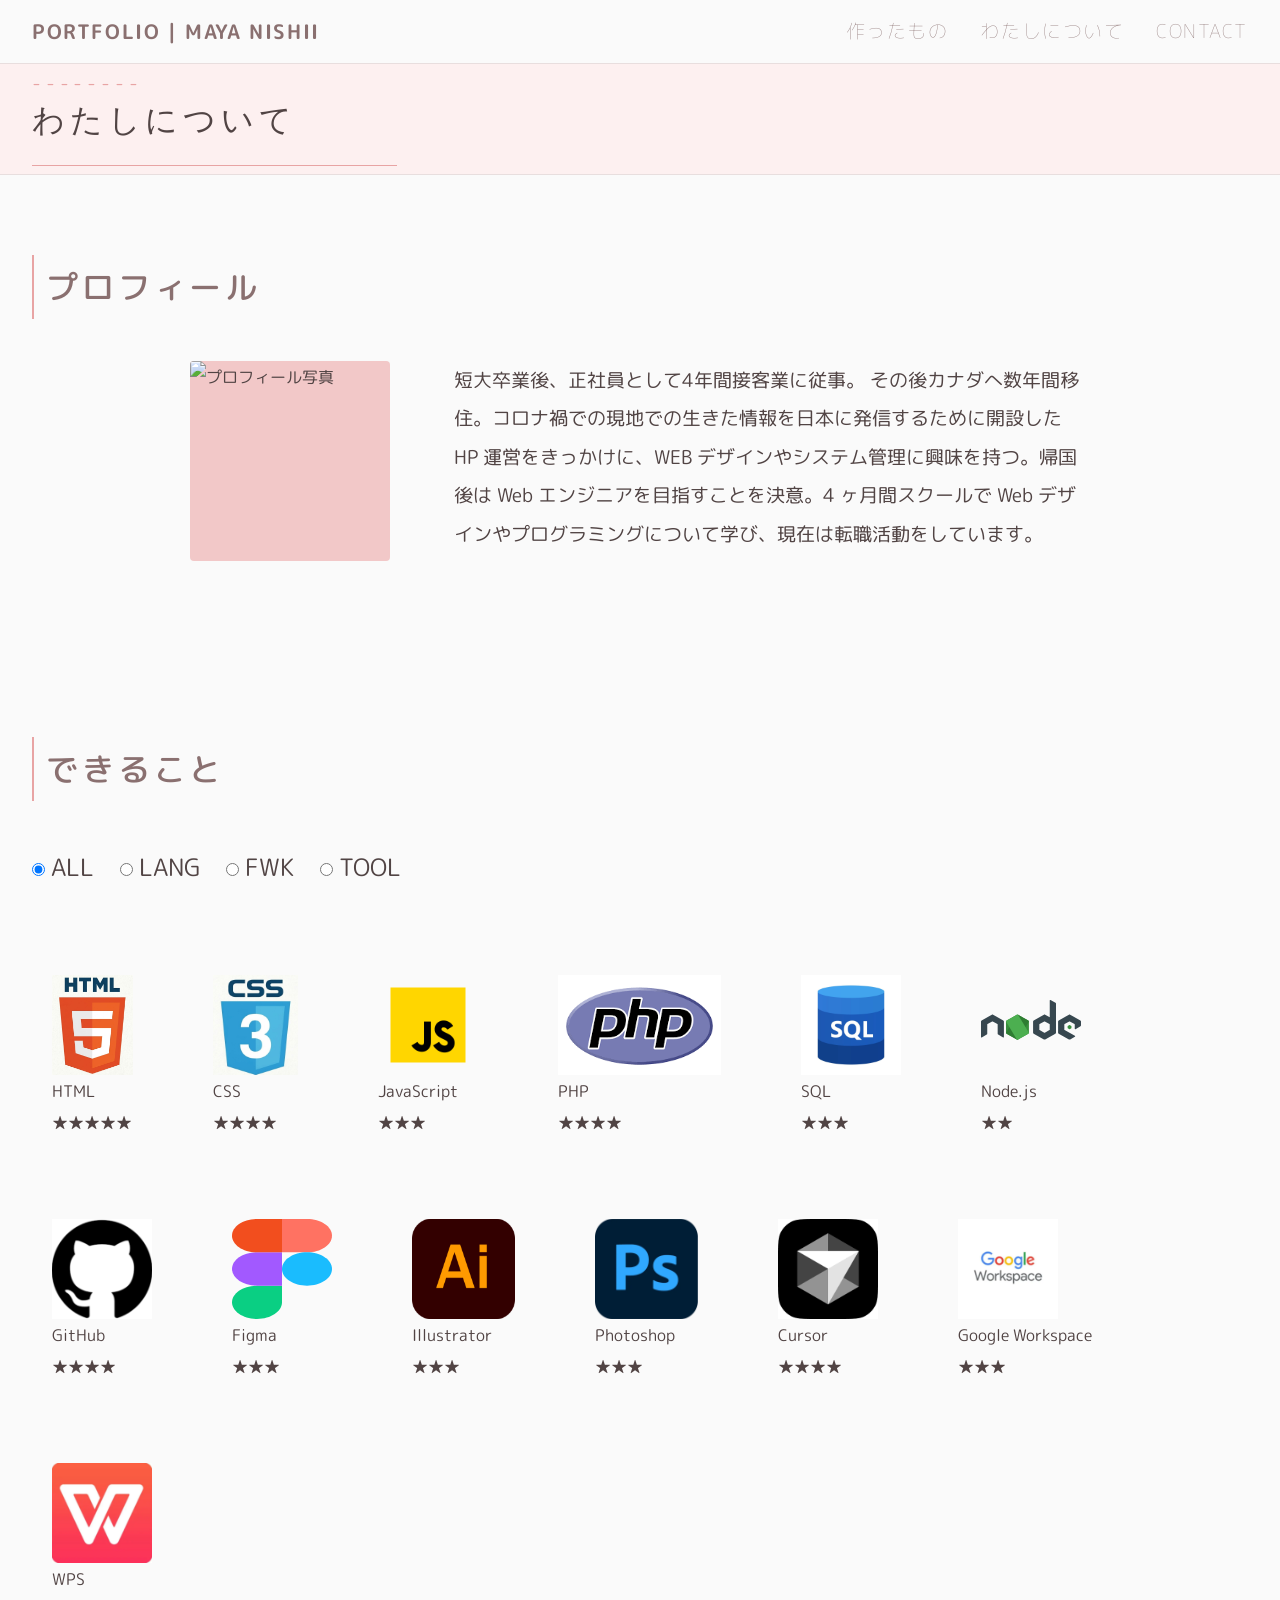
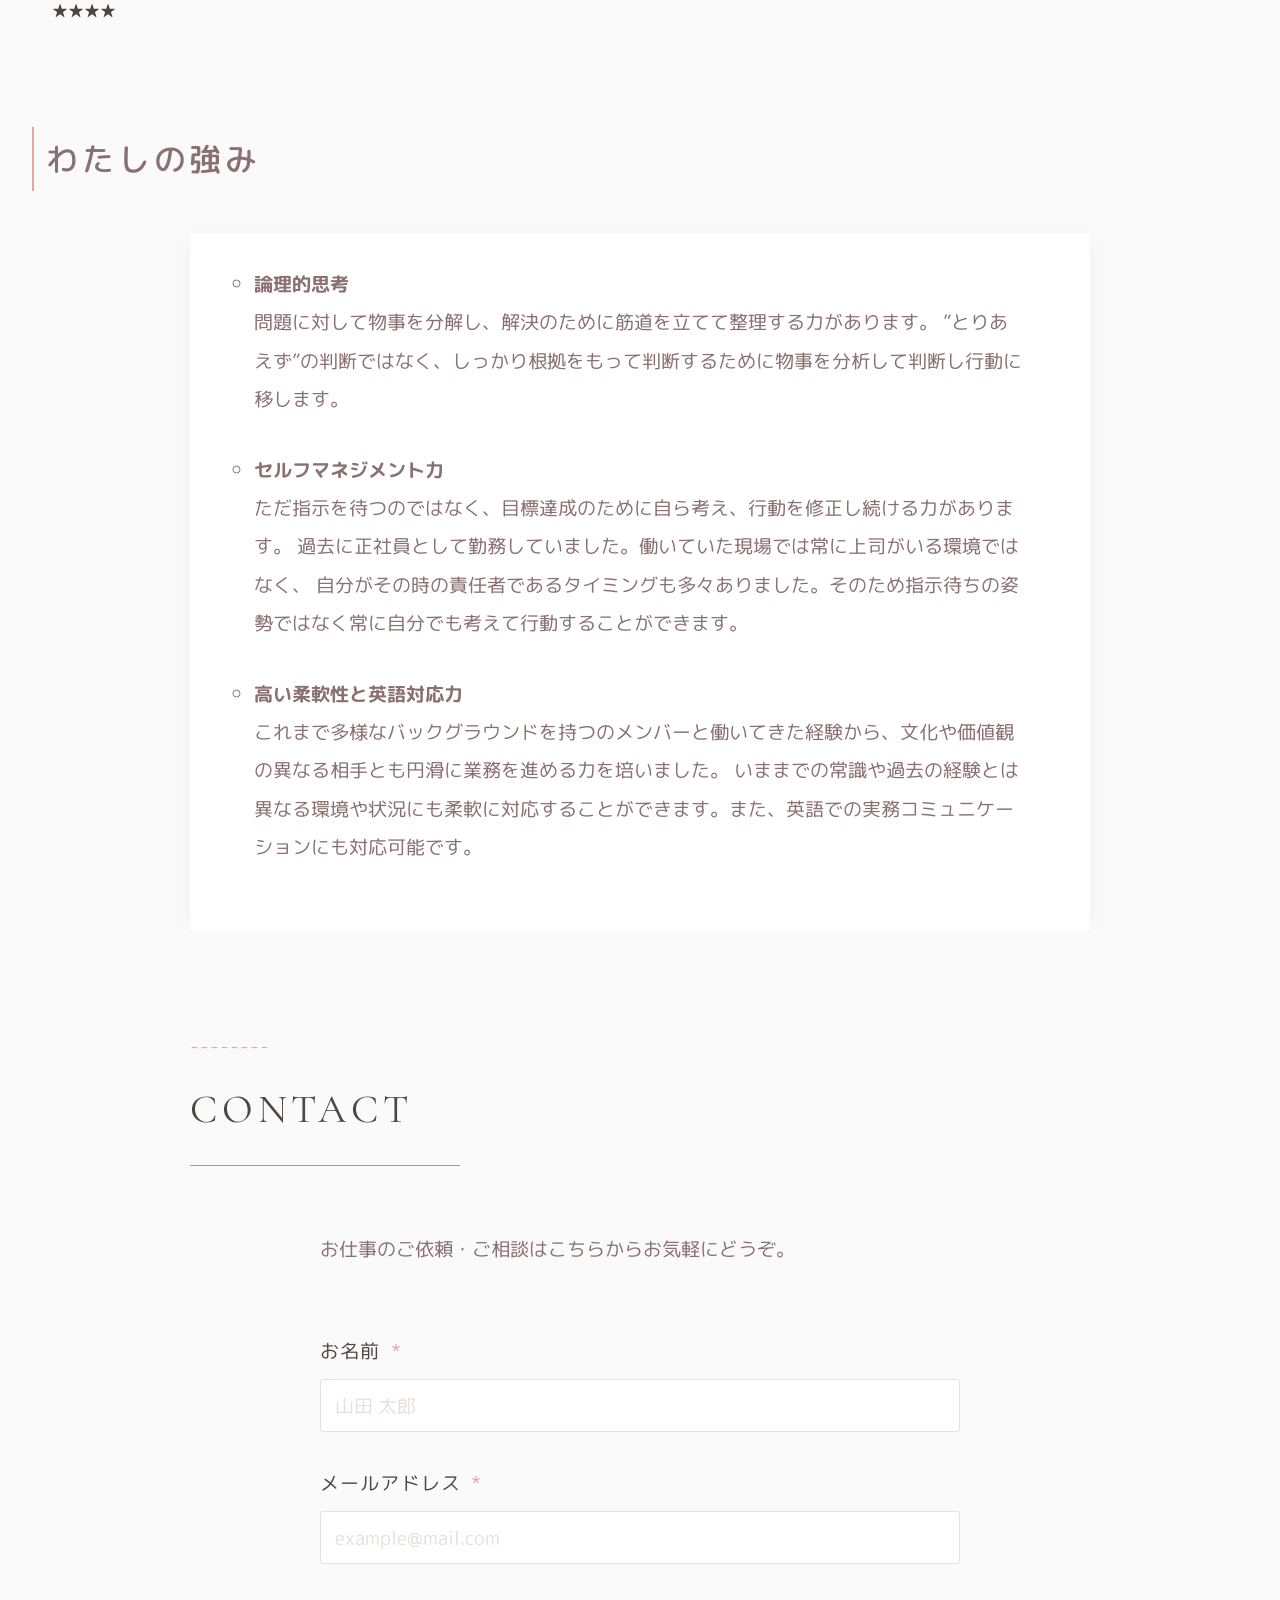
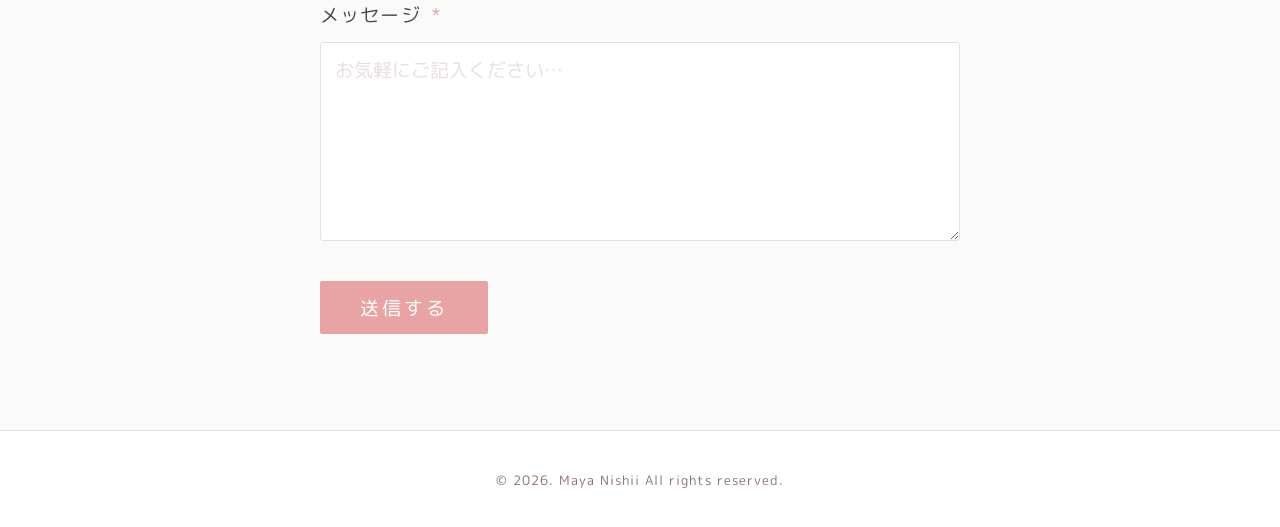
==== commit 98ef9665: "FIX" ====
--- a/about.html
+++ b/about.html
@@ -1,285 +1,393 @@
-<!DOCTYPE html>
+<!doctype html>
 <html lang="ja">
-
-<head>
-  <meta charset="UTF-8" />
-  <meta name="viewport" content="width=device-width, initial-scale=1.0" />
-  <meta name="description" content="Maya Nishiiについて" />
-  <link rel="icon" href="images/favicon.ico" />
-  <title>Portfolio</title>
-  <link rel="stylesheet" href="css/reset.css" />
-  <link rel="stylesheet" href="css/style.css" />
-  <link rel="preconnect" href="https://fonts.googleapis.com" />
-  <link rel="preconnect" href="https://fonts.gstatic.com" crossorigin />
-  <link
-    href="https://fonts.googleapis.com/css2?family=Cormorant+Garamond:wght@300;400;600&family=Noto+Sans+JP:wght@300;400;500&display=swap"
-    rel="stylesheet" />
-  <link href="https://fonts.googleapis.com/css2?family=M+PLUS+Rounded+1c:wght@400;700&display=swap" rel="stylesheet" />
-</head>
-
-<body>
-
-
-  <!-- ========================================
+  <head>
+    <meta charset="UTF-8" />
+    <meta name="viewport" content="width=device-width, initial-scale=1.0" />
+    <meta name="description" content="Maya Nishiiについて" />
+    <link rel="icon" href="images/favicon.ico" />
+    <title>Portfolio</title>
+    <link rel="stylesheet" href="css/reset.css" />
+    <link rel="stylesheet" href="css/style.css" />
+    <link rel="preconnect" href="https://fonts.googleapis.com" />
+    <link rel="preconnect" href="https://fonts.gstatic.com" crossorigin />
+    <link
+      href="https://fonts.googleapis.com/css2?family=Cormorant+Garamond:wght@300;400;600&family=Noto+Sans+JP:wght@300;400;500&display=swap"
+      rel="stylesheet"
+    />
+    <link
+      href="https://fonts.googleapis.com/css2?family=M+PLUS+Rounded+1c:wght@400;700&display=swap"
+      rel="stylesheet"
+    />
+  </head>
+
+  <body>
+    <!-- ========================================
        HEADER / NAVIGATION
   ======================================== -->
-  <header class="site_header">
-    <div class="header_inner">
-      <h2 class="site_name">
-        <a href="index.html">PORTFOLIO | MAYA NISHII</a>
-      </h2>
-      <nav class="global_nav" aria-label="グローバルナビゲーション">
-        <ul class="nav_list">
-          <li class="nav_item">
-            <a class="nav_link" href="works.html">作ったもの</a>
-          </li>
-          <li class="nav_item">
-            <a class="nav_link" href="about.html">わたしについて</a>
-          </li>
-          <li class="nav_item">
-            <a class="nav_link" href="#contact">CONTACT</a>
-          </li>
-        </ul>
-      </nav>
-
-      <div class="toggle_btn">
-        <span></span>
-        <span></span>
+    <header class="site_header">
+      <div class="header_inner">
+        <h2 class="site_name">
+          <a href="index.html">PORTFOLIO | MAYA NISHII</a>
+        </h2>
+        <nav class="global_nav" aria-label="グローバルナビゲーション">
+          <ul class="nav_list">
+            <li class="nav_item">
+              <a class="nav_link" href="works.html">作ったもの</a>
+            </li>
+            <li class="nav_item">
+              <a class="nav_link" href="about.html">わたしについて</a>
+            </li>
+            <li class="nav_item">
+              <a class="nav_link" href="#contact">CONTACT</a>
+            </li>
+          </ul>
+        </nav>
+
+        <div class="toggle_btn">
+          <span></span>
+          <span></span>
+        </div>
+
+        <div id="mask"></div>
       </div>
-
-      <div id="mask"></div>
-    </div>
-  </header>
-
-  <main>
-
-    <!-- ========================================
+    </header>
+
+    <main>
+      <!-- ========================================
          ページヘッダー
     ======================================== -->
-    <div class="page_hero">
-      <div class="section_inner">
-        <h1 class="page_hero_heading">わたしについて</h1>
+      <div class="page_hero">
+        <div class="section_inner">
+          <h1 class="page_hero_heading">わたしについて</h1>
+        </div>
       </div>
-    </div>
-
-    <!-- ========================================
+
+      <!-- ========================================
          ABOUT SECTION
     ======================================== -->
 
-
-    <section class="about_section" aria-label="プロフィール">
-      <div class="section_inner">
-
-        <!-- プロフィール -->
-        <div class="about_skills" aria-labelledby="profile_heading">
-          <h2 class="about_sub_heading" id="profile_heading">プロフィール</h2>
+      <section class="about_section" aria-label="プロフィール">
+        <div class="section_inner">
+          <!-- プロフィール -->
+          <div class="about_skills" aria-labelledby="profile_heading">
+            <h2 class="about_sub_heading" id="profile_heading">プロフィール</h2>
+          </div>
+          <div class="about_profile">
+            <figure class="about_figure">
+              <img
+                class="about_image"
+                src="images/profile.jpg"
+                alt="プロフィール写真"
+              />
+            </figure>
+            <div class="about_profile_text">
+              <p class="about_description">
+                短大卒業後、正社員として4年間接客業に従事。
+                その後カナダへ数年間移住。コロナ禍での現地での生きた情報を日本に発信するために開設した
+                HP 運営をきっかけに、WEB
+                デザインやシステム管理に興味を持つ。帰国後は Web
+                エンジニアを目指すことを決意。4 ヶ月間スクールで Web
+                デザインやプログラミングについて学び、現在は転職活動をしています。
+              </p>
+            </div>
+          </div>
+
+          <!-- できること -->
+          <div class="about_skills" aria-labelledby="ability_heading">
+            <h2 class="about_sub_heading" id="ability_heading">できること</h2>
+          </div>
+
+          <section class="skills" aria-label="Skills">
+            <div class="skills-tabs">
+              <input
+                class="skills-tabs__radio"
+                type="radio"
+                name="skills-tab"
+                id="skills-all"
+                checked
+              />
+              <label class="skills-tabs__tab" for="skills-all">ALL</label>
+
+              <input
+                class="skills-tabs__radio"
+                type="radio"
+                name="skills-tab"
+                id="skills-lang"
+              />
+              <label class="skills-tabs__tab" for="skills-lang">LANG</label>
+
+              <input
+                class="skills-tabs__radio"
+                type="radio"
+                name="skills-tab"
+                id="skills-fwk"
+              />
+              <label class="skills-tabs__tab" for="skills-fwk">FWK</label>
+
+              <input
+                class="skills-tabs__radio"
+                type="radio"
+                name="skills-tab"
+                id="skills-tool"
+              />
+              <label class="skills-tabs__tab" for="skills-tool">TOOL</label>
+            </div>
+
+            <div class="skills-tabs__panels">
+              <div class="skills-panel skills-panel--all">
+                <div class="skills-grid">
+                  <article class="skill-card" data-level="3" data-cat="lang">
+                    <div class="skill-card__icon">
+                      <img src="images/html-icon.svg" alt="HTML" />
+                    </div>
+                    <div class="skill-card__name">HTML</div>
+                    <div class="skill-card__stars">★★★★★</div>
+                  </article>
+
+                  <article class="skill-card" data-level="3" data-cat="lang">
+                    <div class="skill-card__icon">
+                      <img src="images/css3%201.svg" alt="CSS" />
+                    </div>
+                    <div class="skill-card__name">CSS</div>
+                    <div class="skill-card__stars">★★★★</div>
+                  </article>
+                  <article class="skill-card" data-level="2" data-cat="lang">
+                    <div class="skill-card__icon">
+                      <img
+                        src="images/javascript-icon%201.svg"
+                        alt="JavaScript"
+                      />
+                    </div>
+                    <div class="skill-card__name">JavaScript</div>
+                    <div class="skill-card__stars">★★★</div>
+                  </article>
+
+                  <article class="skill-card" data-level="2" data-cat="lang">
+                    <div class="skill-card__icon">
+                      <img src="images/php-icon%201.svg" alt="PHP" />
+                    </div>
+                    <div class="skill-card__name">PHP</div>
+                    <div class="skill-card__stars">★★★★</div>
+                  </article>
+                  <article class="skill-card" data-level="2" data-cat="lang">
+                    <div class="skill-card__icon">
+                      <img src="images/sql-icon%201.svg" alt="SQL" />
+                    </div>
+                    <div class="skill-card__name">SQL</div>
+                    <div class="skill-card__stars">★★★</div>
+                  </article>
+
+                  <article class="skill-card" data-level="1" data-cat="fwk">
+                    <div class="skill-card__icon">
+                      <img src="images/nodejs.svg" alt="Node.js" />
+                    </div>
+                    <div class="skill-card__name">Node.js</div>
+                    <div class="skill-card__stars">★★</div>
+                  </article>
+
+                  <article class="skill-card" data-level="3" data-cat="tool">
+                    <div class="skill-card__icon">
+                      <img
+                        src="images/github-icon%201.svg"
+                        alt="Git / GitHub"
+                      />
+                    </div>
+                    <div class="skill-card__name">GitHub</div>
+                    <div class="skill-card__stars">★★★★</div>
+                  </article>
+                  <article class="skill-card" data-level="3" data-cat="tool">
+                    <div class="skill-card__icon">
+                      <img src="images/Figma-logo%201.svg" alt="Figma" />
+                    </div>
+                    <div class="skill-card__name">Figma</div>
+                    <div class="skill-card__stars">★★★</div>
+                  </article>
+                  <article class="skill-card" data-level="3" data-cat="tool">
+                    <div class="skill-card__icon">
+                      <img
+                        src="images/illustrator-icon%201.svg"
+                        alt="Illustrator"
+                      />
+                    </div>
+                    <div class="skill-card__name">Illustrator</div>
+                    <div class="skill-card__stars">★★★</div>
+                  </article>
+                  <article class="skill-card" data-level="2" data-cat="tool">
+                    <div class="skill-card__icon">
+                      <img
+                        src="images/photoshop-icon%201.svg"
+                        alt="Photoshop"
+                      />
+                    </div>
+                    <div class="skill-card__name">Photoshop</div>
+                    <div class="skill-card__stars">★★★</div>
+                  </article>
+                  <article class="skill-card" data-level="2" data-cat="tool">
+                    <div class="skill-card__icon">
+                      <img src="images/cursor-icon%201.svg" alt="Cursor" />
+                    </div>
+                    <div class="skill-card__name">Cursor</div>
+                    <div class="skill-card__stars">★★★★</div>
+                  </article>
+                  <article class="skill-card" data-level="2" data-cat="tool">
+                    <div class="skill-card__icon">
+                      <img
+                        src="images/googleoffice-icon%201.svg"
+                        alt="Google Workspace"
+                      />
+                    </div>
+                    <div class="skill-card__name">Google Workspace</div>
+                    <div class="skill-card__stars">★★★</div>
+                  </article>
+                  <article class="skill-card" data-level="2" data-cat="tool">
+                    <div class="skill-card__icon">
+                      <img src="images/wps-icon%201.svg" alt="WPS" />
+                    </div>
+                    <div class="skill-card__name">WPS</div>
+                    <div class="skill-card__stars">★★★★</div>
+                  </article>
+                </div>
+              </div>
+            </div>
+          </section>
+
+          <!-- 強み -->
+          <div class="about_skills" aria-labelledby="strength_heading">
+            <h2 class="about_sub_heading" id="strength_heading">
+              わたしの強み
+            </h2>
+          </div>
+          <div class="strength_card">
+            <ul class="strength_text">
+              <li>
+                <strong>論理的思考</strong>
+                <br />
+                問題に対して物事を分解し、解決のために筋道を立てて整理する力があります。
+                ”とりあえず”の判断ではなく、しっかり根拠をもって判断するために物事を分析して判断し行動に移します。
+              </li>
+
+              <li>
+                <strong>セルフマネジメント力</strong>
+                <br />
+                ただ指示を待つのではなく、目標達成のために自ら考え、行動を修正し続ける力があります。
+                過去に正社員として勤務していました。働いていた現場では常に上司がいる環境ではなく、
+                自分がその時の責任者であるタイミングも多々ありました。そのため指示待ちの姿勢ではなく常に自分でも考えて行動することができます。
+              </li>
+
+              <li>
+                <strong>高い柔軟性と英語対応力</strong>
+                <br />
+                これまで多様なバックグラウンドを持つのメンバーと働いてきた経験から、文化や価値観の異なる相手とも円滑に業務を進める力を培いました。
+                いままでの常識や過去の経験とは異なる環境や状況にも柔軟に対応することができます。また、英語での実務コミュニケーションにも対応可能です。
+              </li>
+            </ul>
+          </div>
         </div>
-        <div class="about_profile">
-          <figure class="about_figure">
-            <img class="about_image" src="images/profile.jpg" alt="プロフィール写真" />
-          </figure>
-          <div class="about_profile_text">
-            <p class="about_description">
-              短大卒業後、正社員として4年間接客業に従事。
-              その後カナダへ数年間移住。コロナ禍での現地での生きた情報を日本に発信するために開設した HP 運営をきっかけに、WEB デザインやシステム管理に興味を持つ。帰国後は Web エンジニアを目指すことを決意。4 ヶ月間スクールで Web デザインやプログラミングについて学び、現在は転職活動をしています。
-            </p>
-          </div>
-        </div>
-
-        <!-- できること -->
-        <div class="about_skills" aria-labelledby="ability_heading">
-          <h2 class="about_sub_heading" id="ability_heading">できること</h2>
-        </div>
-
-        <section class="skills" aria-label="Skills">
-          <div class="skills-tabs">
-            <input class="skills-tabs__radio" type="radio" name="skills-tab" id="skills-all" checked>
-            <label class="skills-tabs__tab" for="skills-all">ALL</label>
-
-            <input class="skills-tabs__radio" type="radio" name="skills-tab" id="skills-lang">
-            <label class="skills-tabs__tab" for="skills-lang">LANG</label>
-
-            <input class="skills-tabs__radio" type="radio" name="skills-tab" id="skills-fwk">
-            <label class="skills-tabs__tab" for="skills-fwk">FWK</label>
-
-            <input class="skills-tabs__radio" type="radio" name="skills-tab" id="skills-tool">
-            <label class="skills-tabs__tab" for="skills-tool">TOOL</label>
-          </div>
-
-
-          <div class="skills-tabs__panels">
-            <div class="skills-panel skills-panel--all">
-              <div class="skills-grid">
-                <article class="skill-card" data-level="3" data-cat="lang">
-                  <div class="skill-card__icon"><img src="images/html-icon.svg" alt="HTML"></div>
-                  <div class="skill-card__name">HTML</div>
-                  <div class="skill-card__stars">★★★★★</div>
-                </article>
-
-                <article class="skill-card" data-level="3" data-cat="lang">
-                  <div class="skill-card__icon"><img src="images/css3%201.svg" alt="CSS"></div>
-                  <div class="skill-card__name">CSS</div>
-                  <div class="skill-card__stars">★★★★</div>
-                </article>
-                <article class="skill-card" data-level="2" data-cat="lang">
-                  <div class="skill-card__icon"><img src="images/javascript-icon%201.svg" alt="JavaScript"></div>
-                  <div class="skill-card__name">JavaScript</div>
-                  <div class="skill-card__stars">★★★</div>
-                </article>
-
-                <article class="skill-card" data-level="2" data-cat="lang">
-                  <div class="skill-card__icon"><img src="images/php-icon%201.svg" alt="PHP"></div>
-                  <div class="skill-card__name">PHP</div>
-                  <div class="skill-card__stars">★★★★</div>
-                </article>
-                <article class="skill-card" data-level="2" data-cat="lang">
-                  <div class="skill-card__icon"><img src="images/sql-icon%201.svg" alt="SQL"></div>
-                  <div class="skill-card__name">SQL</div>
-                  <div class="skill-card__stars">★★★</div>
-                </article>
-
-                <article class="skill-card" data-level="1" data-cat="fwk">
-                  <div class="skill-card__icon"><img src="images/nodejs.svg" alt="Node.js"></div>
-                  <div class="skill-card__name">Node.js</div>
-                  <div class="skill-card__stars">★★</div>
-                </article>
-
-                <article class="skill-card" data-level="3" data-cat="tool">
-                  <div class="skill-card__icon"><img src="images/github-icon%201.svg" alt="Git / GitHub"></div>
-                  <div class="skill-card__name">GitHub</div>
-                  <div class="skill-card__stars">★★★★</div>
-                </article>
-                <article class="skill-card" data-level="3" data-cat="tool">
-                  <div class="skill-card__icon"><img src="images/Figma-logo%201.svg" alt="Figma"></div>
-                  <div class="skill-card__name">Figma</div>
-                  <div class="skill-card__stars">★★★</div>
-                </article>
-                <article class="skill-card" data-level="3" data-cat="tool">
-                  <div class="skill-card__icon"><img src="images/illustrator-icon%201.svg" alt="Illustrator"></div>
-                  <div class="skill-card__name">Illustrator</div>
-                  <div class="skill-card__stars">★★★</div>
-                </article>
-                <article class="skill-card" data-level="2" data-cat="tool">
-                  <div class="skill-card__icon"><img src="images/photoshop-icon%201.svg" alt="Photoshop"></div>
-                  <div class="skill-card__name">Photoshop</div>
-                  <div class="skill-card__stars">★★★</div>
-                </article>
-                <article class="skill-card" data-level="2" data-cat="tool">
-                  <div class="skill-card__icon"><img src="images/cursor-icon%201.svg" alt="Cursor"></div>
-                  <div class="skill-card__name">Cursor</div>
-                  <div class="skill-card__stars">★★★★</div>
-                </article>
-                <article class="skill-card" data-level="2" data-cat="tool">
-                  <div class="skill-card__icon"><img src="images/googleoffice-icon%201.svg" alt="Google Workspace">
-                  </div>
-                  <div class="skill-card__name">Google Workspace</div>
-                  <div class="skill-card__stars">★★★</div>
-                </article>
-                <article class="skill-card" data-level="2" data-cat="tool">
-                  <div class="skill-card__icon"><img src="images/wps-icon%201.svg" alt="WPS"></div>
-                  <div class="skill-card__name">WPS</div>
-                  <div class="skill-card__stars">★★★★</div>
-                </article>
-              </div>
-            </div>
-          </div>
-        </section>
-
-        <!-- 強み -->
-        <div class="about_skills" aria-labelledby="strength_heading">
-          <h2 class="about_sub_heading" id="strength_heading">わたしの強み</h2>
-        </div>
-        <div class="strength_card">
-          <ul class="strength_text">
-            <li>
-              <strong>論理的思考</strong><br>問題に対して物事を分解し、解決のために筋道を立てて整理する力があります。
-              ”とりあえず”の判断ではなく、しっかり根拠をもって判断するために物事を分析して判断し行動に移します。
-            </li>
-
-            <li>
-              <strong>セルフマネジメント力</strong><br>ただ指示を待つのではなく、目標達成のために自ら考え、行動を修正し続ける力があります。
-              過去に正社員として勤務していました。働いていた現場では常に上司がいる環境ではなく、
-              自分がその時の責任者であるタイミングも多々ありました。そのため指示待ちの姿勢ではなく常に自分でも考えて行動することができます。
-            </li>
-          </ul>
-        </div>
-      </div>
-    </section>
-
-
-
-    <!-- ========================================
+      </section>
+
+      <!-- ========================================
          CONTACT SECTION
     ======================================== -->
-    <section class="contact_section" id="contact" aria-labelledby="contact_heading">
-      <div class="section_inner_top">
-        <section class="section_header section_header_top">
-          <h2 class="section_heading" id="contact_heading">
-            CONTACT
-          </h2>
-        </section>
-        <div class="contact_body">
-          <p class="contact_lead">
-            お仕事のご依頼・ご相談はこちらからお気軽にどうぞ。
-          </p>
-
-          <form id="g-form" class="contact_form"
-            action="https://docs.google.com/forms/d/e/1FAIpQLScDXwPFyIaxGAS4emq_WGZdihEaA-7MEzaaNlccdq9YaucscA/formResponse"
-            method="post" target="hidden_iframe">
-
-            <div class="form_group">
-              <label class="form_label" for="contact_name">お名前 <span class="form_required"
-                  aria-label="必須">*</span></label>
-              <input class="form_input" type="text" id="contact_name" name="entry.1020937472" required
-                placeholder="山田 太郎" />
-            </div>
-
-            <div class="form_group">
-              <label class="form_label" for="contact_email">メールアドレス <span class="form_required"
-                  aria-label="必須">*</span></label>
-              <input class="form_input" type="email" id="contact_email" name="entry.664999081" required
-                placeholder="example@mail.com" />
-            </div>
-
-            <div class="form_group">
-              <label class="form_label" for="contact_message">メッセージ <span class="form_required"
-                  aria-label="必須">*</span></label>
-              <textarea class="form_textarea" id="contact_message" name="entry.1720009579" rows="6" required
-                placeholder="お気軽にご記入ください…"></textarea>
-            </div>
-
-            <div class="form_submit">
-              <button class="form_button" type="submit">送信する</button>
-            </div>
-          </form>
-          <iframe name="hidden_iframe" id="hidden_iframe" style="display: none" onload="
+      <section
+        class="contact_section"
+        id="contact"
+        aria-labelledby="contact_heading"
+      >
+        <div class="section_inner_top">
+          <section class="section_header section_header_top">
+            <h2 class="section_heading" id="contact_heading">CONTACT</h2>
+          </section>
+          <div class="contact_body">
+            <p class="contact_lead">
+              お仕事のご依頼・ご相談はこちらからお気軽にどうぞ。
+            </p>
+
+            <form
+              id="g-form"
+              class="contact_form"
+              action="https://docs.google.com/forms/d/e/1FAIpQLScDXwPFyIaxGAS4emq_WGZdihEaA-7MEzaaNlccdq9YaucscA/formResponse"
+              method="post"
+              target="hidden_iframe"
+            >
+              <div class="form_group">
+                <label class="form_label" for="contact_name">
+                  お名前
+                  <span class="form_required" aria-label="必須">*</span>
+                </label>
+                <input
+                  class="form_input"
+                  type="text"
+                  id="contact_name"
+                  name="entry.1020937472"
+                  required
+                  placeholder="山田 太郎"
+                />
+              </div>
+
+              <div class="form_group">
+                <label class="form_label" for="contact_email">
+                  メールアドレス
+                  <span class="form_required" aria-label="必須">*</span>
+                </label>
+                <input
+                  class="form_input"
+                  type="email"
+                  id="contact_email"
+                  name="entry.664999081"
+                  required
+                  placeholder="example@mail.com"
+                />
+              </div>
+
+              <div class="form_group">
+                <label class="form_label" for="contact_message">
+                  メッセージ
+                  <span class="form_required" aria-label="必須">*</span>
+                </label>
+                <textarea
+                  class="form_textarea"
+                  id="contact_message"
+                  name="entry.1720009579"
+                  rows="6"
+                  required
+                  placeholder="お気軽にご記入ください…"
+                ></textarea>
+              </div>
+
+              <div class="form_submit">
+                <button class="form_button" type="submit">送信する</button>
+              </div>
+            </form>
+            <iframe
+              name="hidden_iframe"
+              id="hidden_iframe"
+              style="display: none"
+              onload="
                 if (submitted) {
                   clearFormStorage();
                   alert('送信が完了しました');
                   location.reload();
                 }
-              "></iframe>
+              "
+            ></iframe>
+          </div>
         </div>
-      </div>
-    </section>
-
-
-  </main>
-
-  <!-- ========================================
+      </section>
+    </main>
+
+    <!-- ========================================
        FOOTER
   ======================================== -->
-  <footer class="site_footer">
-    <div class="footer_inner">
-      <small class="footer_copy">
-        &copy; 2026. Maya Nishii All rights reserved.
-      </small>
-    </div>
-  </footer>
-
-  <script src="js/jquery-3.7.1.js"></script>
-  <script src="js/lightbox.js"></script>
-  <script src="js/script.js"></script>
-</body>
-
-</html>+    <footer class="site_footer">
+      <div class="footer_inner">
+        <small class="footer_copy">
+          &copy; 2026. Maya Nishii All rights reserved.
+        </small>
+      </div>
+    </footer>
+
+    <script src="js/jquery-3.7.1.js"></script>
+    <script src="js/lightbox.js"></script>
+    <script src="js/script.js"></script>
+  </body>
+</html>
